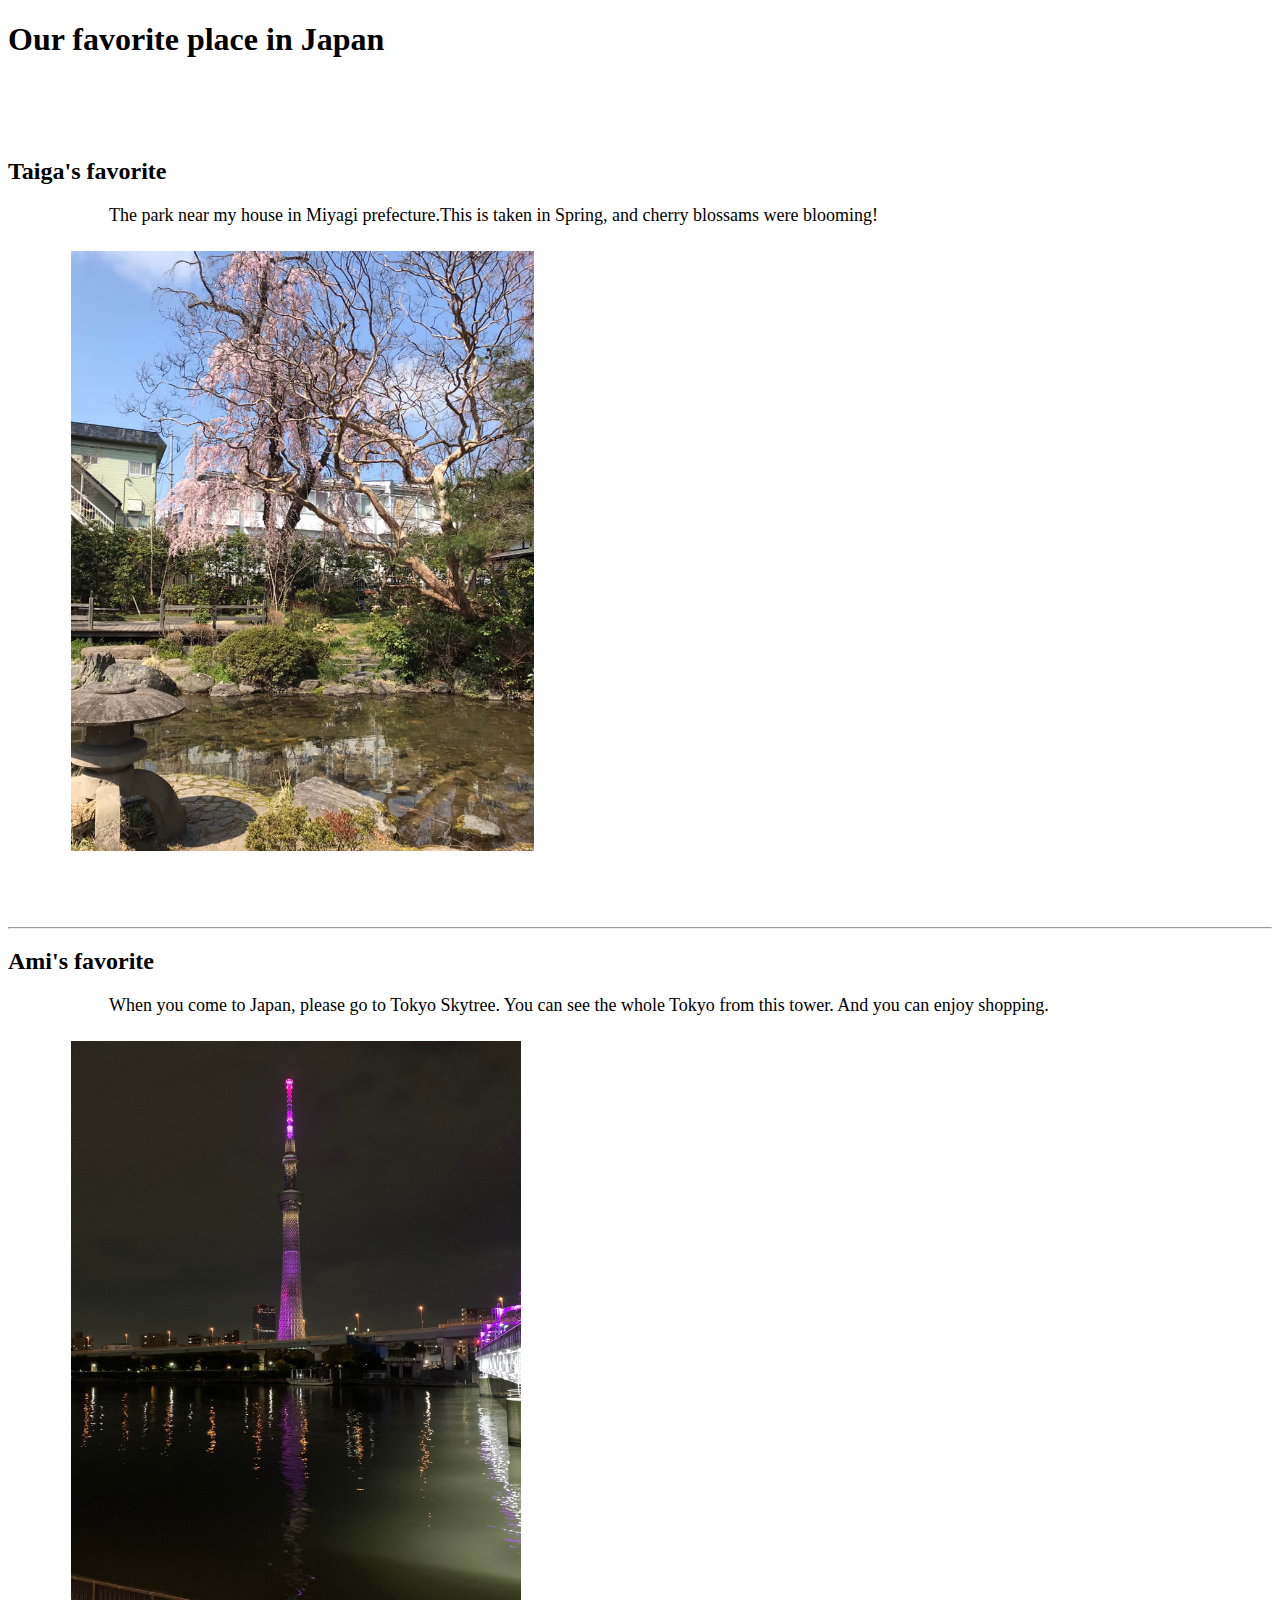
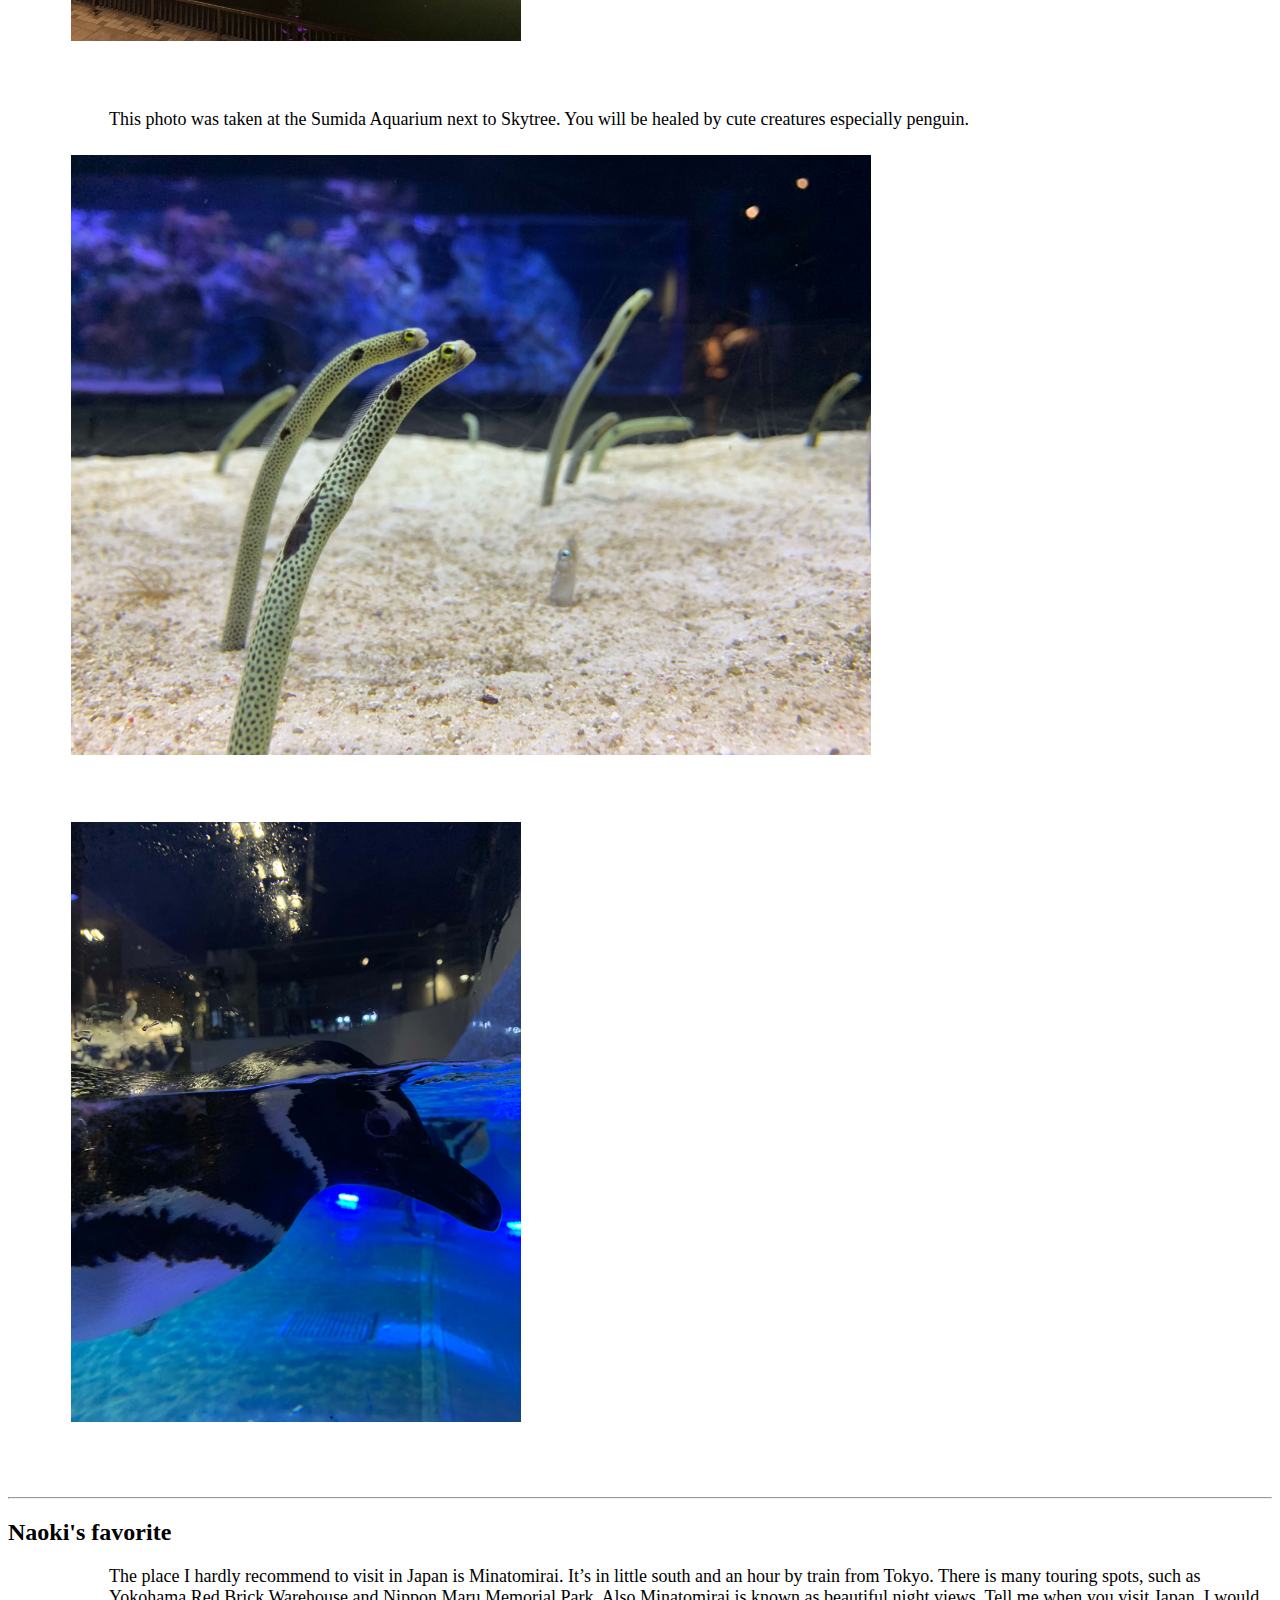
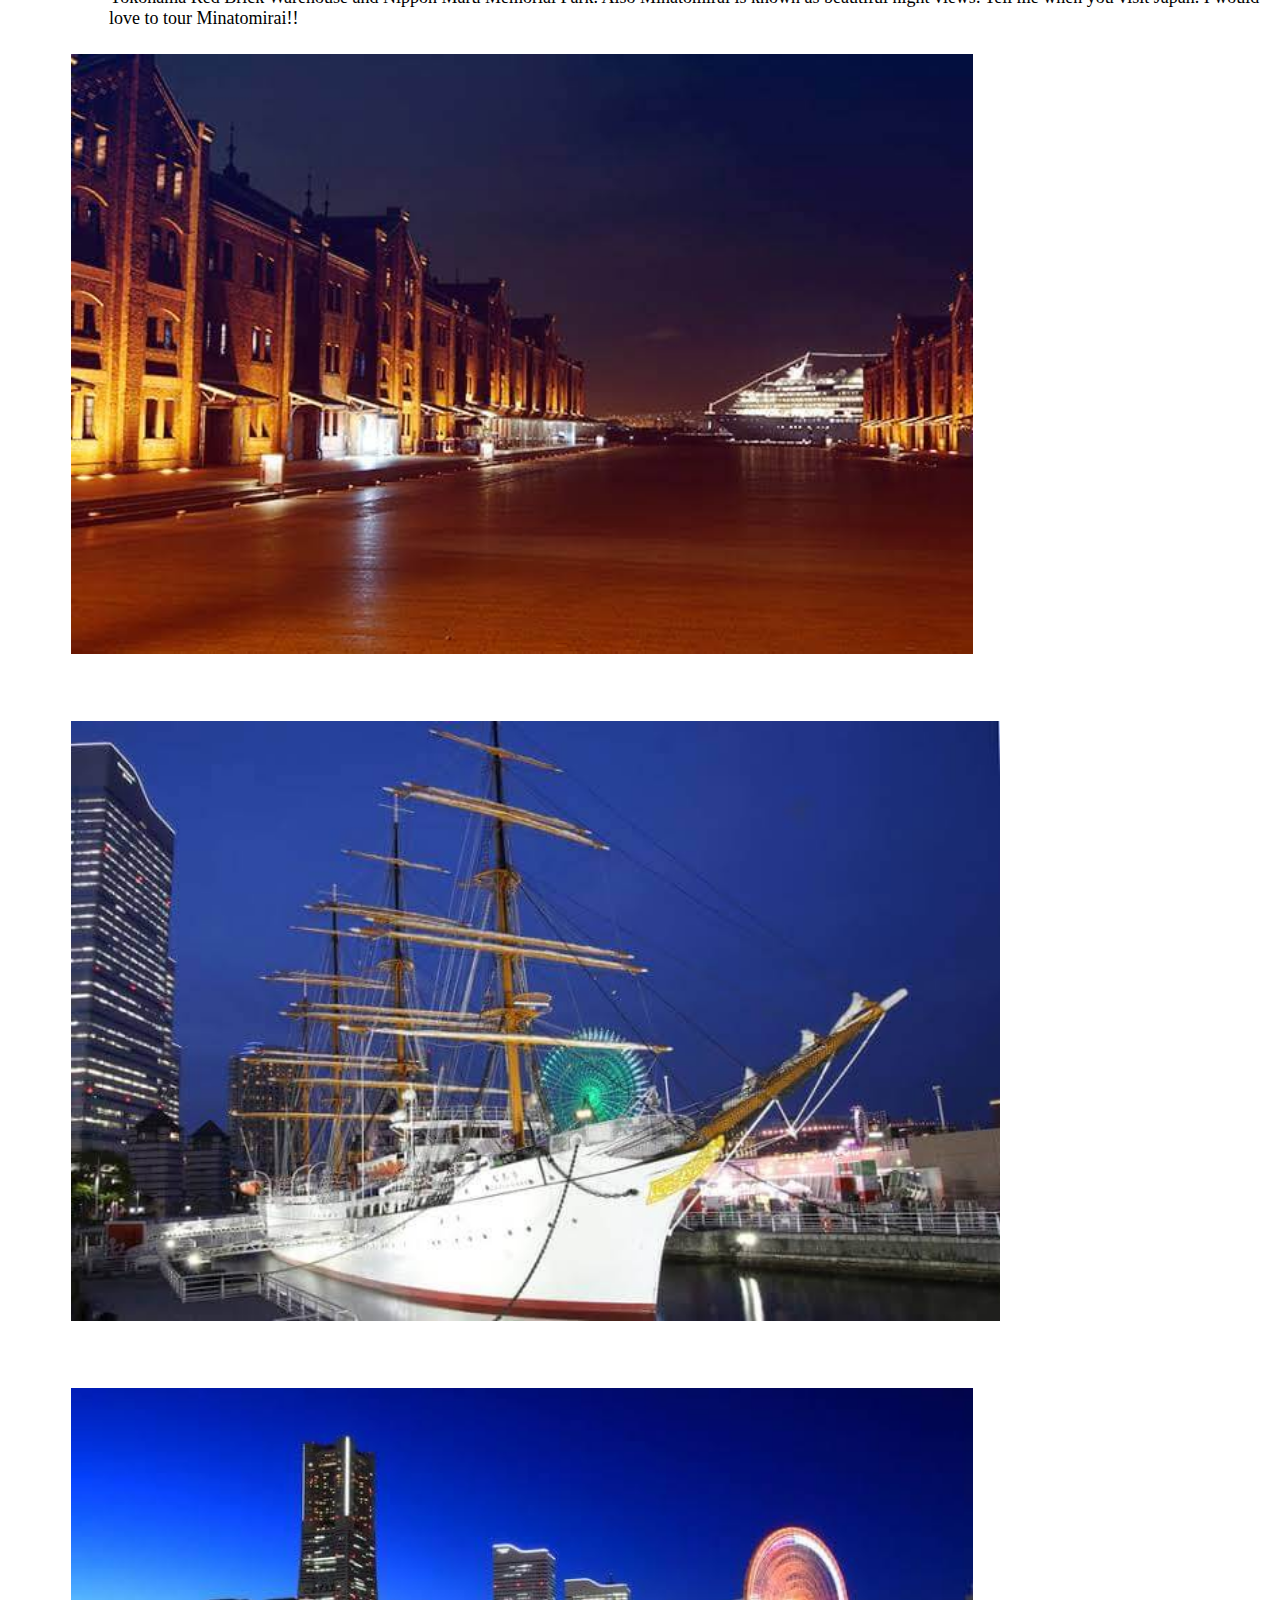
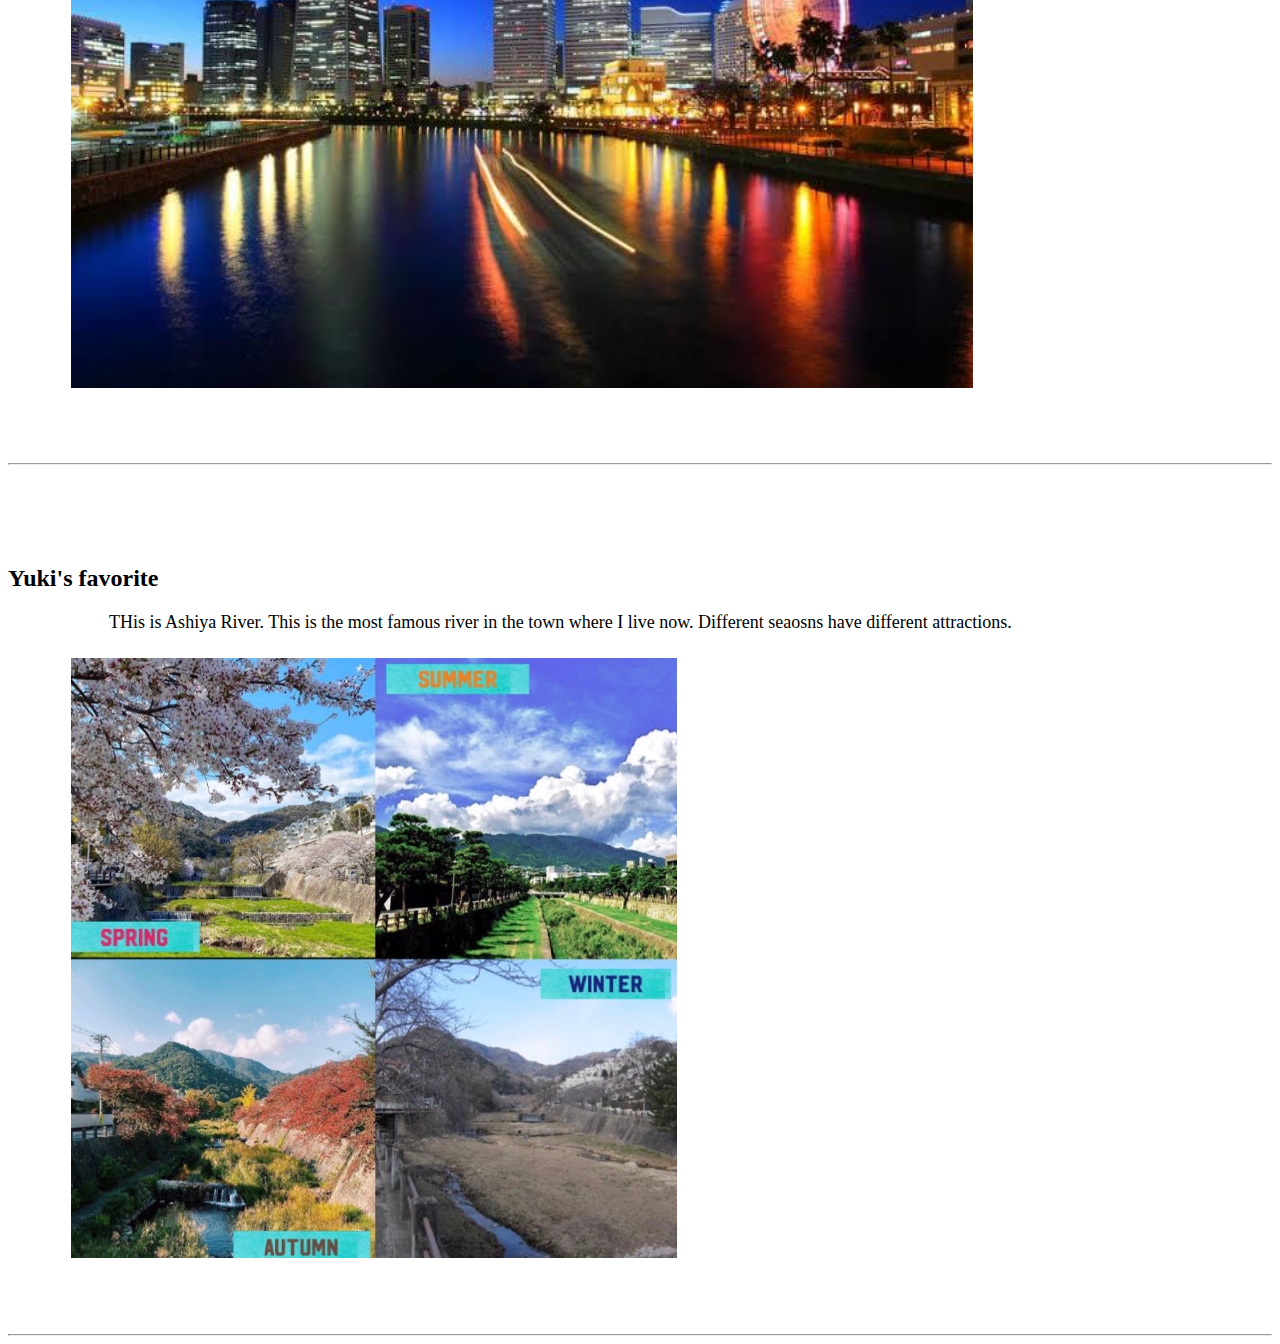
==== sendai.html @ 96ebb8ca "Update sendai.html" ====
<!DOCTYPE html>
<html lang="en">
<head>
  <meta charset="UTF-8">
  <meta name="viewport" content="width=device-width, initial-scale=1.0">
  <link rel="stylesheet" type="text/css" href="sendai.css">
  <title>Our favorite place</title>
</head>
<body>
  <h1 class="title">
    Our favorite place in Japan
  </h1>
   <div class="picture">
    <h2>Taiga's favorite</h2>
    <div class="explain">The park near my house in Miyagi prefecture.This is taken in Spring, and cherry blossams were blooming!</div>
    <img src="IMG-5126.jpg">
   </div><hr>
  <div class="picture">
    <h2>Ami's favorite</h2>
    <div class="explain">When you come to Japan, please go to Tokyo Skytree. You can see the whole Tokyo from
      this tower. And you can enjoy shopping.
    </div>
    <img src="IMG_5846.jpeg">
    
  </div>
  <div class="picture">
    <div class="explain">This photo was taken at the Sumida Aquarium next to Skytree. You will be healed by cute
      creatures especially penguin.
    </div>
    <img src="IMG_5799.jpeg">
    <img src="IMG_5828.jpeg">
  </div><hr>
   <div class="picture">
    <h2>Naoki's favorite</h2>
    <div class="explain">The place I hardly recommend to visit in Japan is Minatomirai. It’s in little south and an hour by train from Tokyo. There is many touring spots, such as Yokohama Red Brick Warehouse and Nippon Maru Memorial Park. Also Minatomirai is known as beautiful night views. Tell me when you visit Japan. I would love to tour Minatomirai!!
    </div>
    <img src="image3.jpeg">
    <img src="image4.jpeg">
    <img src="image5.jpeg">
  </div><hr>
  <div class="picture">
    <img src=>
    <div class="explain"></div>
  </div>
 
  <div class="picture">
    <h2>Yuki's favorite</h2>
    <div class="explain">THis is Ashiya River. This is the most famous river in the town where I live now. Different seaosns have different attractions.
    </div>
    <img src="IMG-5111.JPG">
  </div><hr>
</body>
</html>
---- sendai.css ----
@media screen and (min-width:960px){

  .title{
    margin-bottom:100px;
  }

.explain{
  margin-left:8%;
  margin-bottom:25px;
  font-size:18px;

}

.picture img{
  margin-left:5%;
  margin-bottom:5%;
  height:600px;
}
}

/* タブレット */
@media screen and (min-width:560px) and (max-width:959px){

  .title{
    margin-bottom:100px;
  }
  .explain{
    margin-left:8%;
    margin-bottom:20px;
    font-size:16px;
  }
  
  .picture img{
    margin-left:5%;
    margin-bottom:5%;
    height:600px;
  }
}

/* スマホ */
@media screen and (max-width:559px){
  
  .title{
    margin-bottom:100px;
  }

  .explain{
    margin-left:8%;
    margin-bottom:20px;
    font-size:14px;
  }
  
  .picture img{
    width:80%;
    margin-left:5%;
    margin-bottom:5%;
  }
}
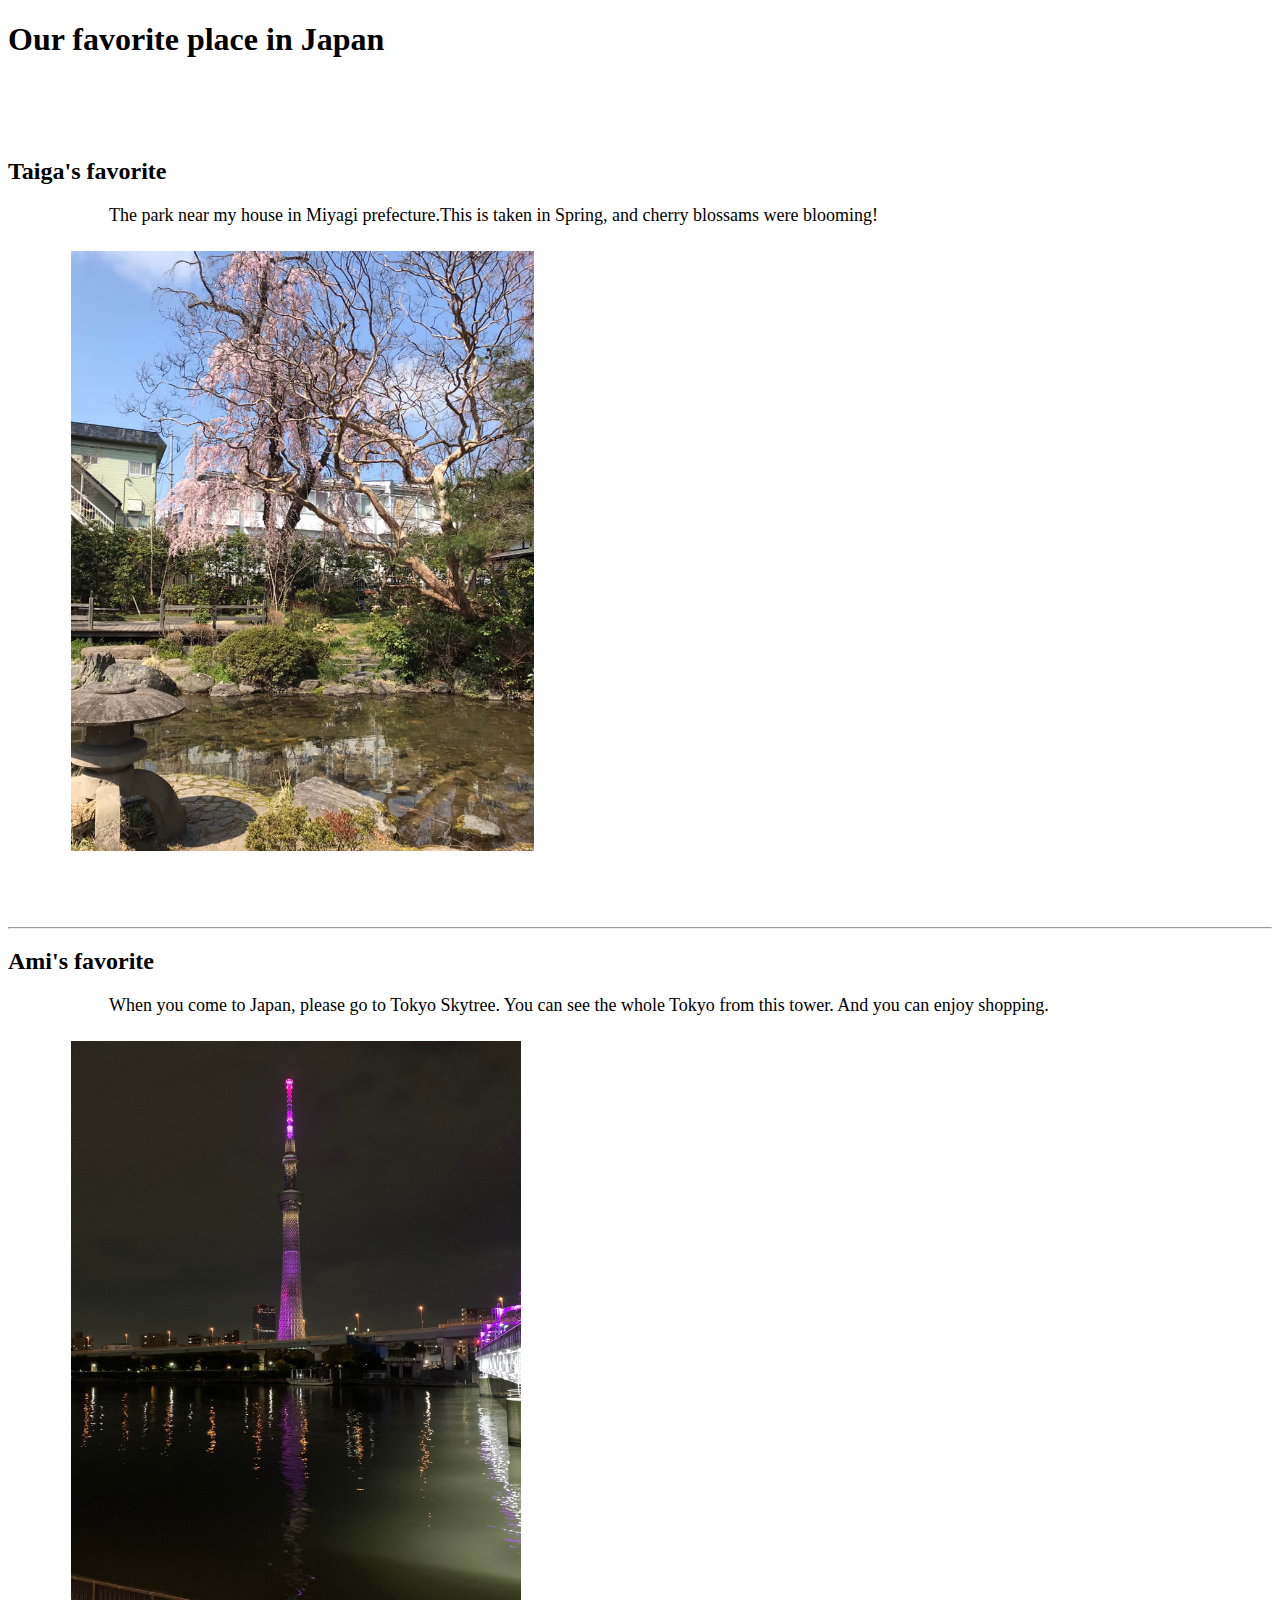
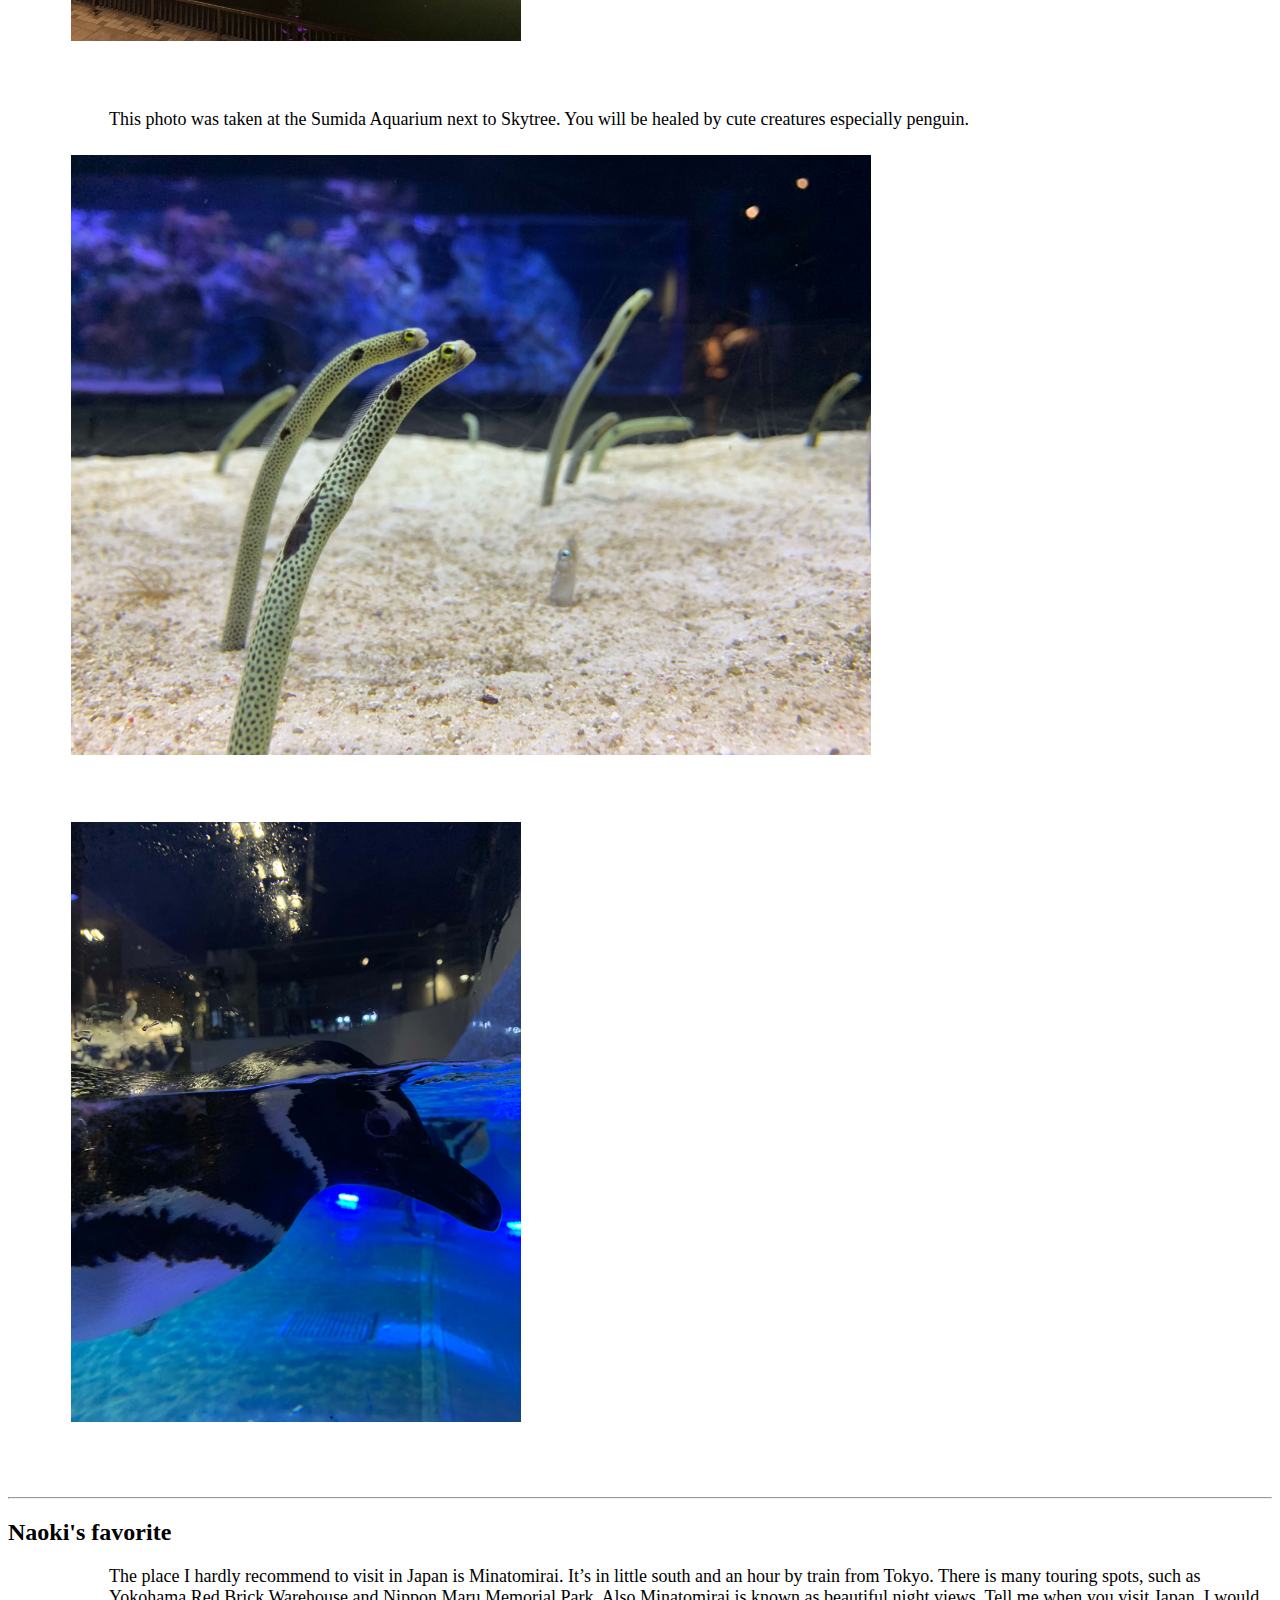
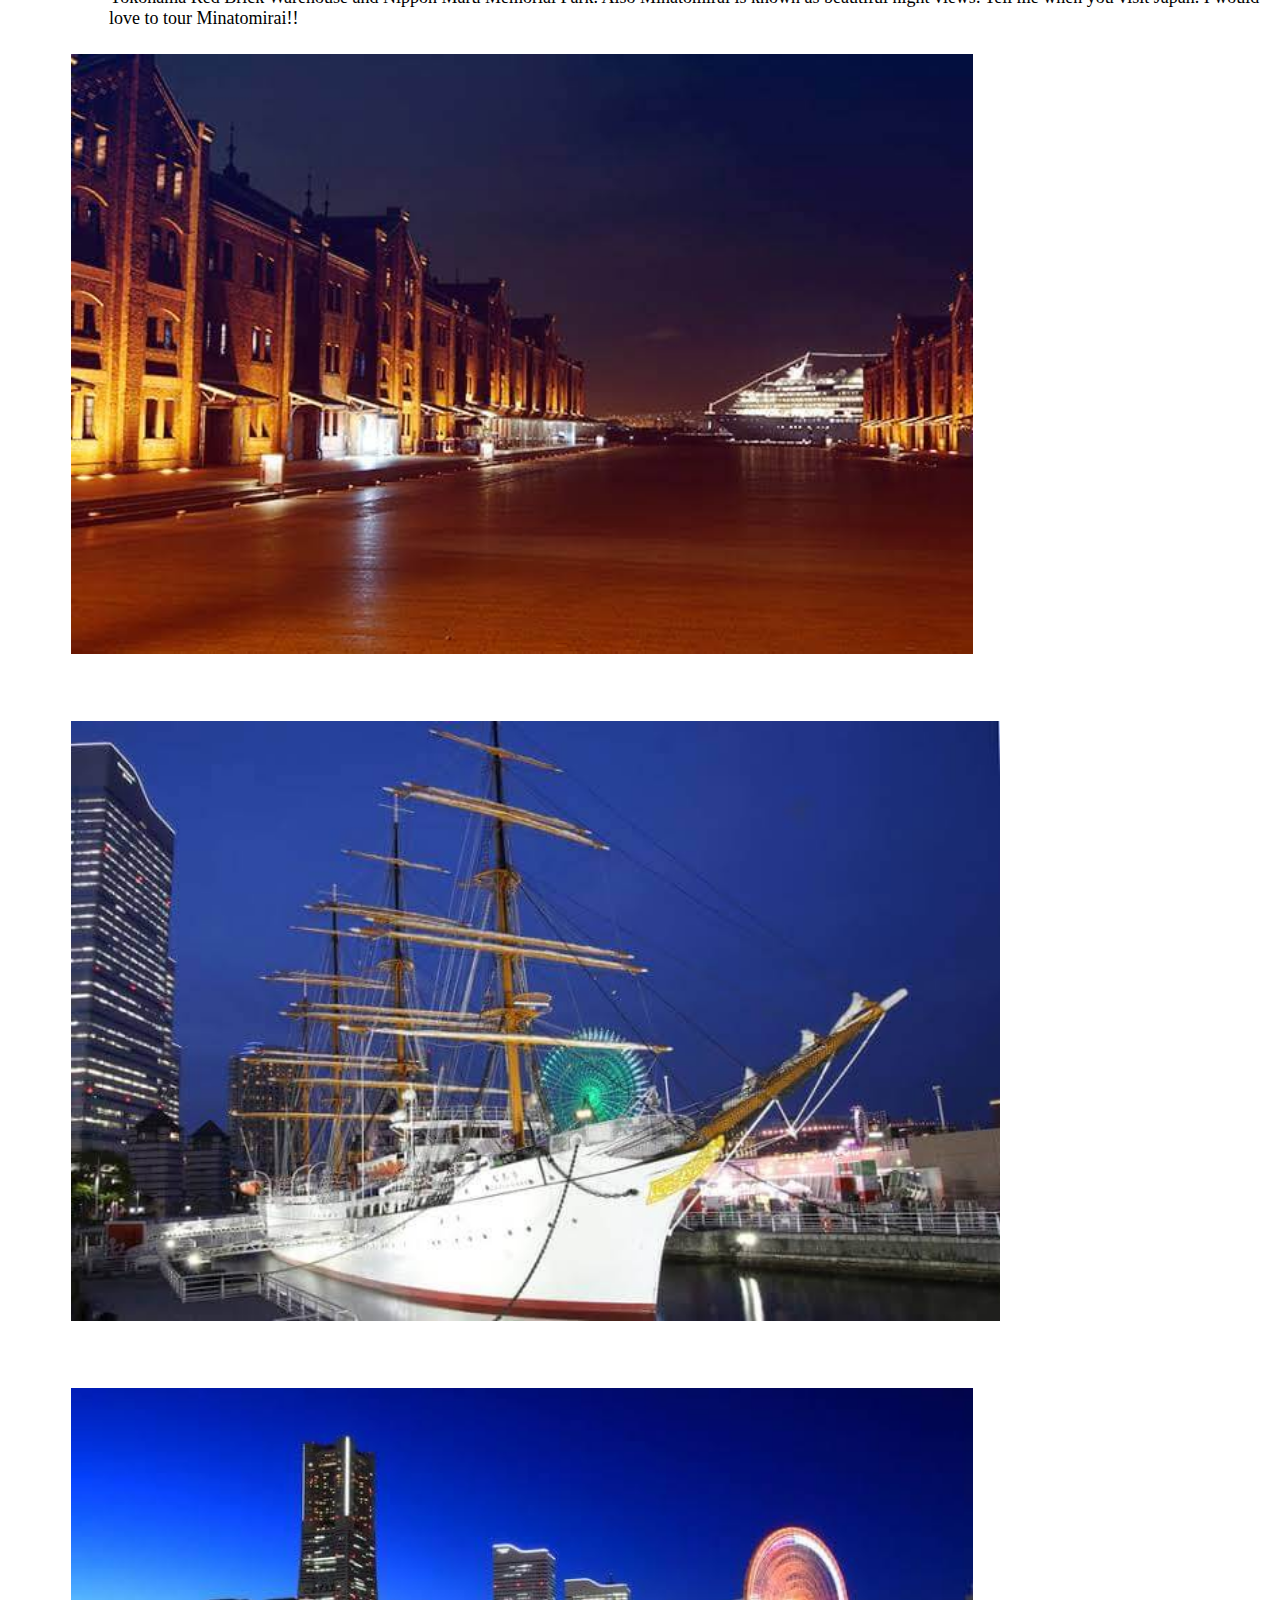
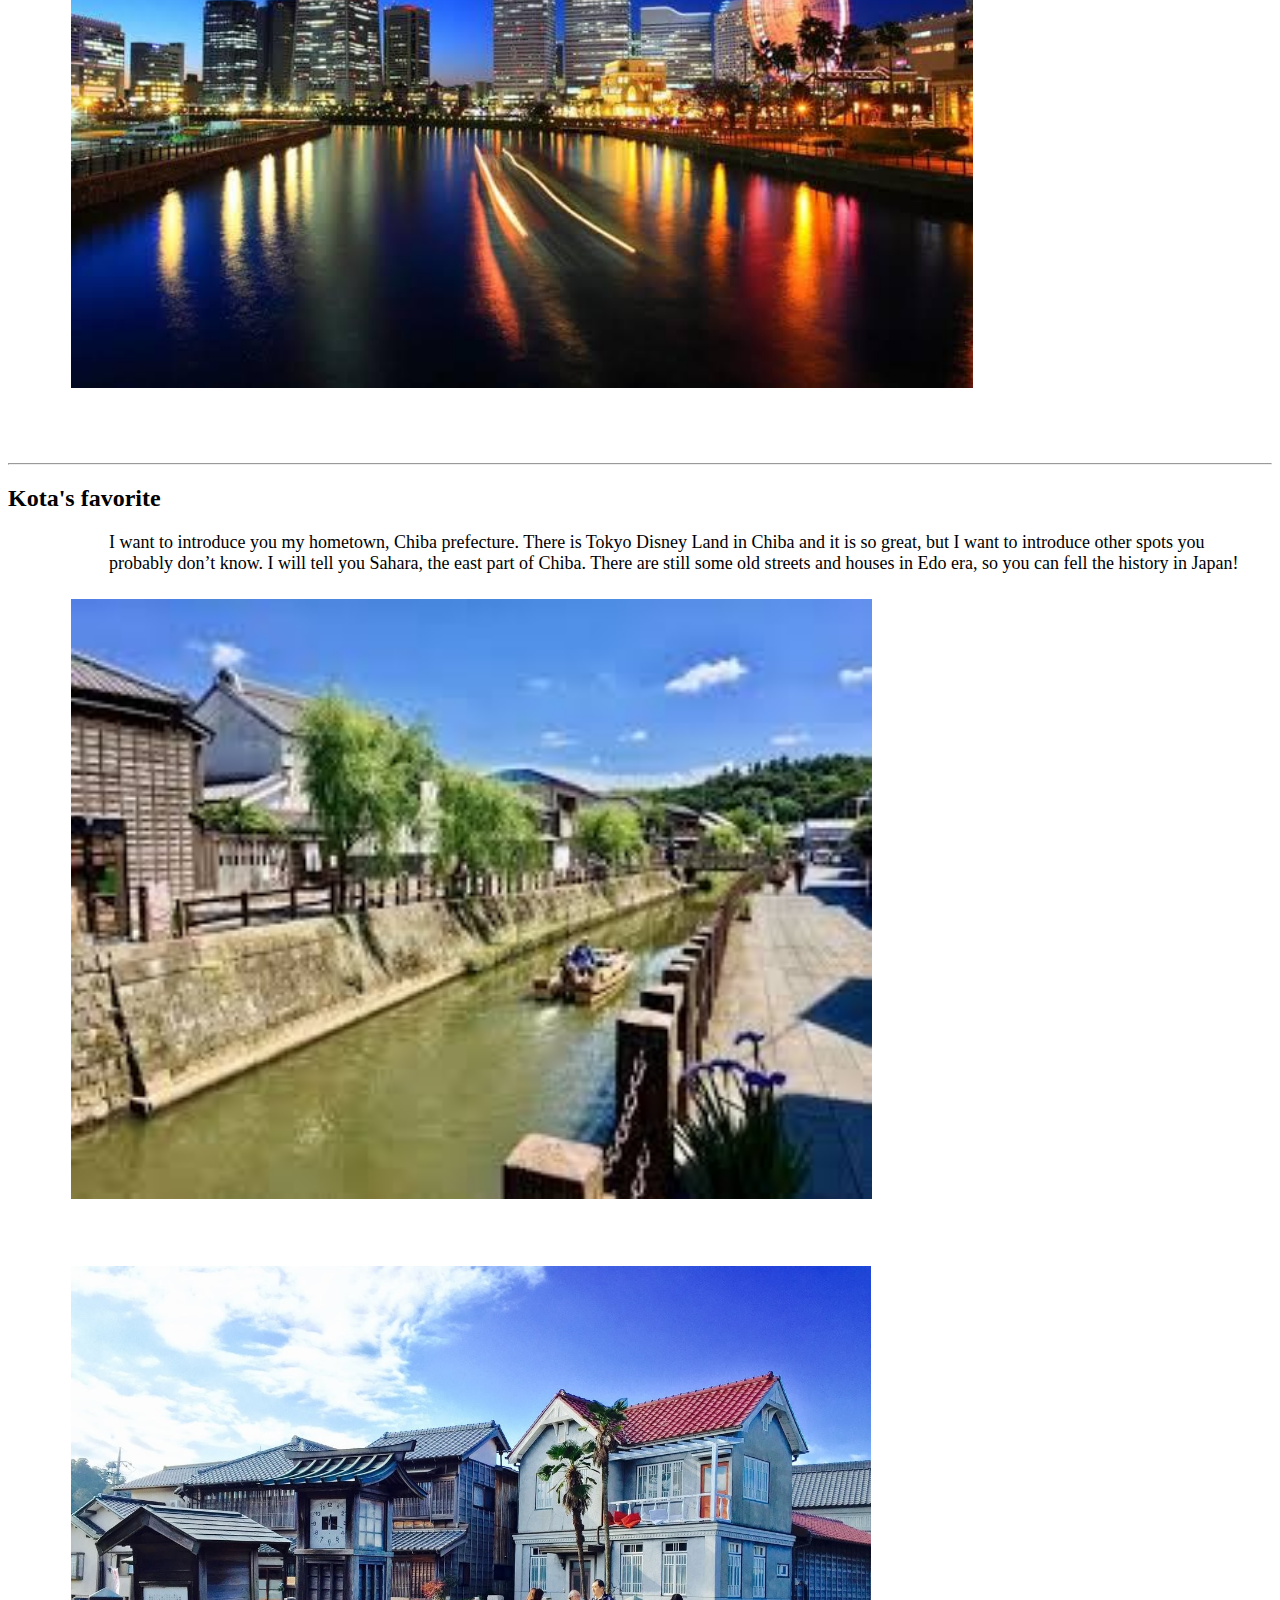
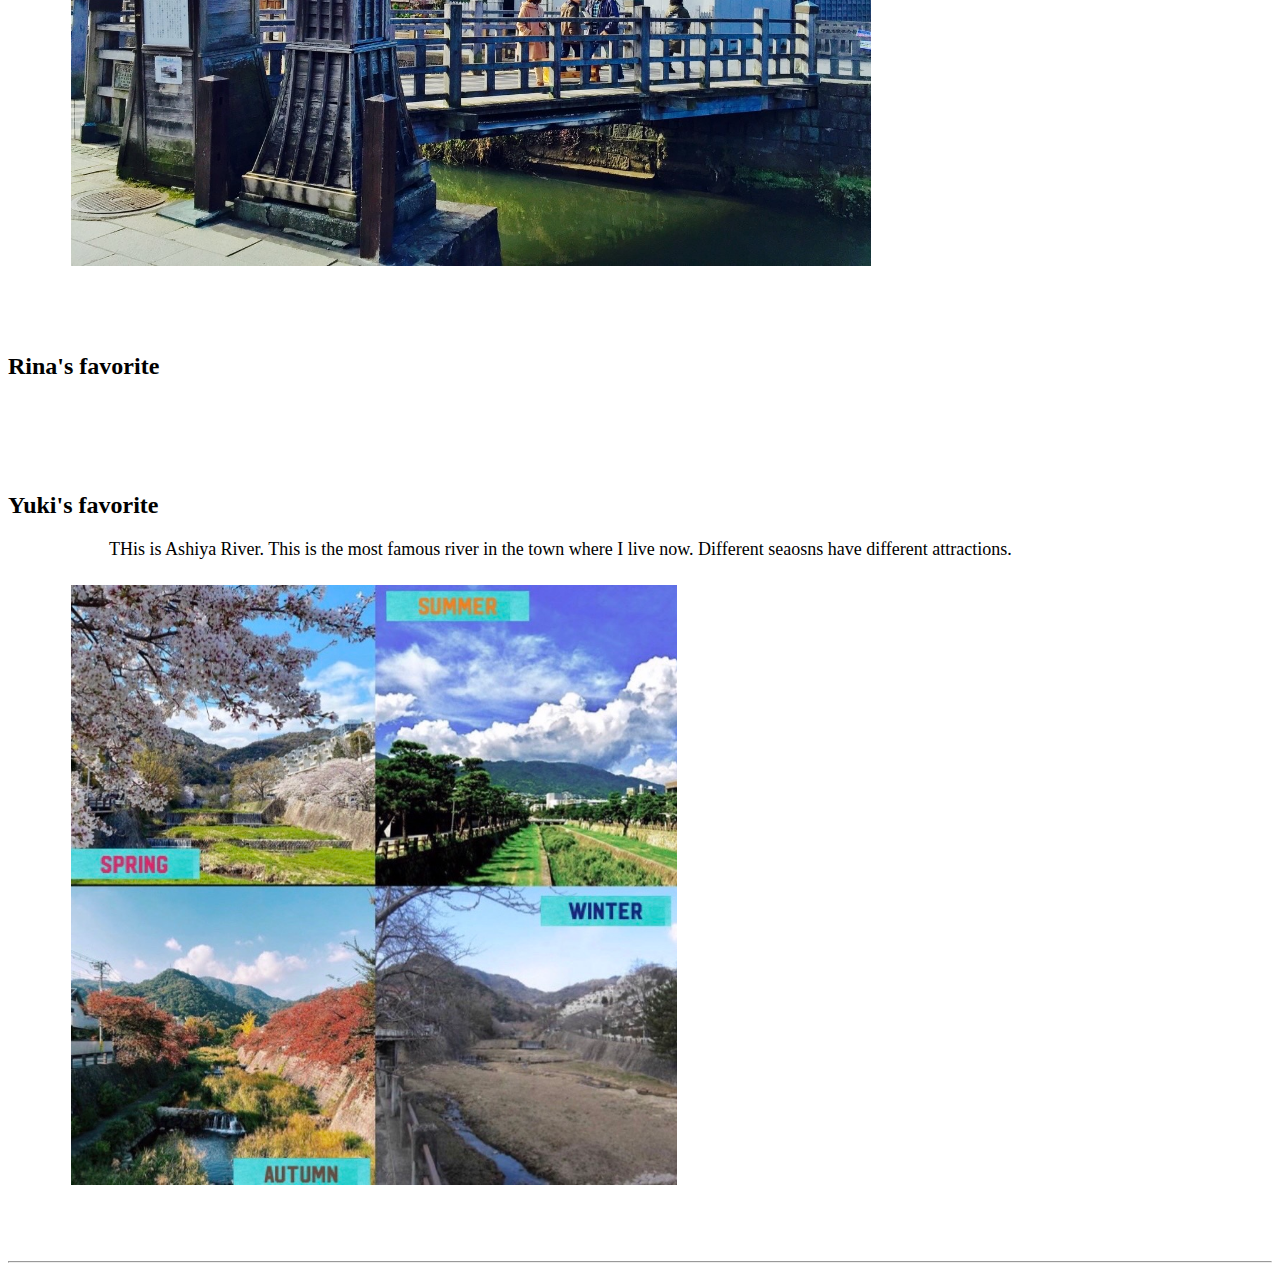
==== commit 172446f7: "Update sendai.html" ====
--- a/sendai.html
+++ b/sendai.html
@@ -10,11 +10,12 @@
   <h1 class="title">
     Our favorite place in Japan
   </h1>
-   <div class="picture">
+  <div class="picture">
     <h2>Taiga's favorite</h2>
     <div class="explain">The park near my house in Miyagi prefecture.This is taken in Spring, and cherry blossams were blooming!</div>
     <img src="IMG-5126.jpg">
-   </div><hr>
+ 
+  </div><hr>
   <div class="picture">
     <h2>Ami's favorite</h2>
     <div class="explain">When you come to Japan, please go to Tokyo Skytree. You can see the whole Tokyo from
@@ -39,10 +40,23 @@
     <img src="image5.jpeg">
   </div><hr>
   <div class="picture">
-    <img src=>
-    <div class="explain"></div>
+    <h2>Kota's favorite</h2>
+    <div class="explain">I want to introduce you my hometown, Chiba prefecture. There is Tokyo Disney
+      Land in Chiba and it is so great, but I want to introduce other spots you probably
+      don’t know. I will tell you Sahara, the east part of Chiba. There are still some old
+      streets and houses in Edo era, so you can fell the history in Japan!
+    </div>
+    <img src="IMG-5127.JPG">
+    <img src="IMG-5128.JPG">
   </div>
- 
+  <div class="picture">
+    <h2>Rina's favorite</h2>
+    <div class="explain">
+
+    </div>
+    <img src="">
+    
+  </div>
   <div class="picture">
     <h2>Yuki's favorite</h2>
     <div class="explain">THis is Ashiya River. This is the most famous river in the town where I live now. Different seaosns have different attractions.
--- a/sendai.css
+++ b/sendai.css
@@ -27,7 +27,7 @@
   .explain{
     margin-left:8%;
     margin-bottom:20px;
-    font-size:16px;
+    font-size:17px;
   }
   
   .picture img{
@@ -47,7 +47,7 @@
   .explain{
     margin-left:8%;
     margin-bottom:20px;
-    font-size:14px;
+    font-size:16px;
   }
   
   .picture img{
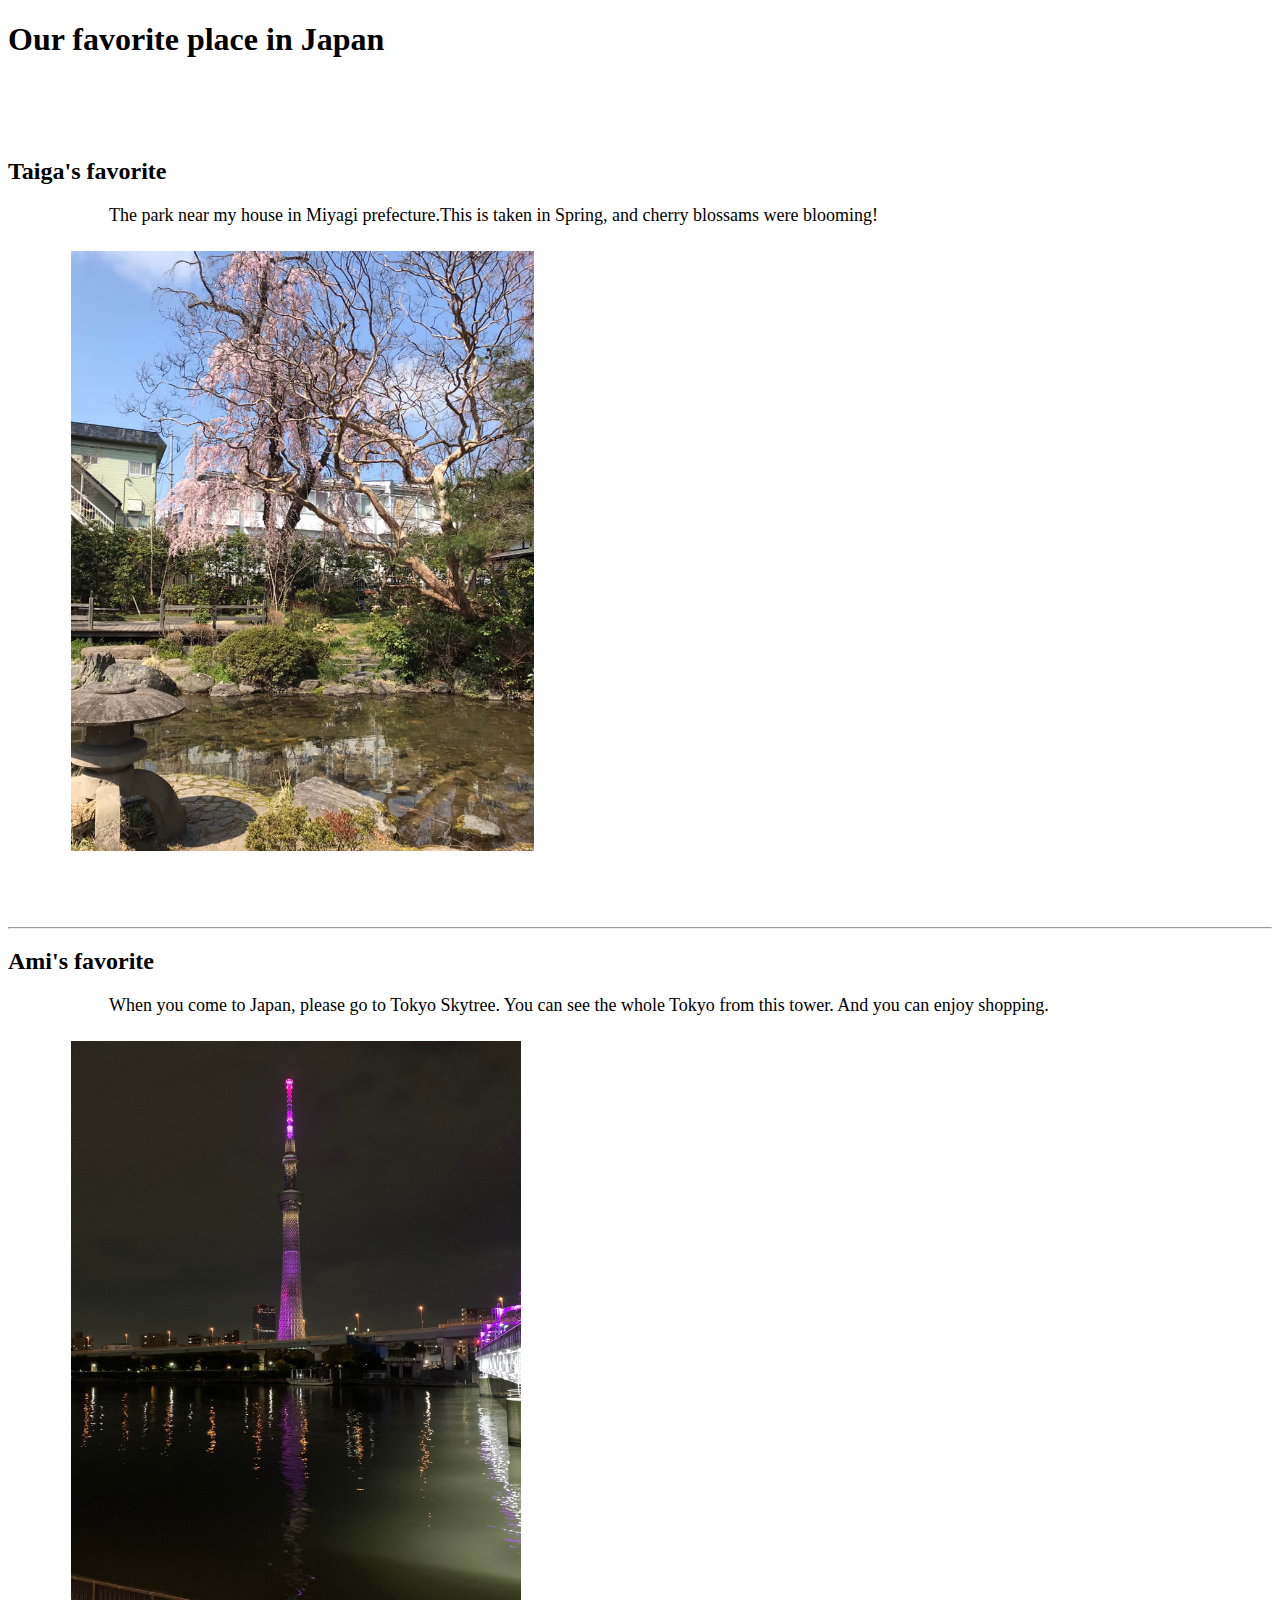
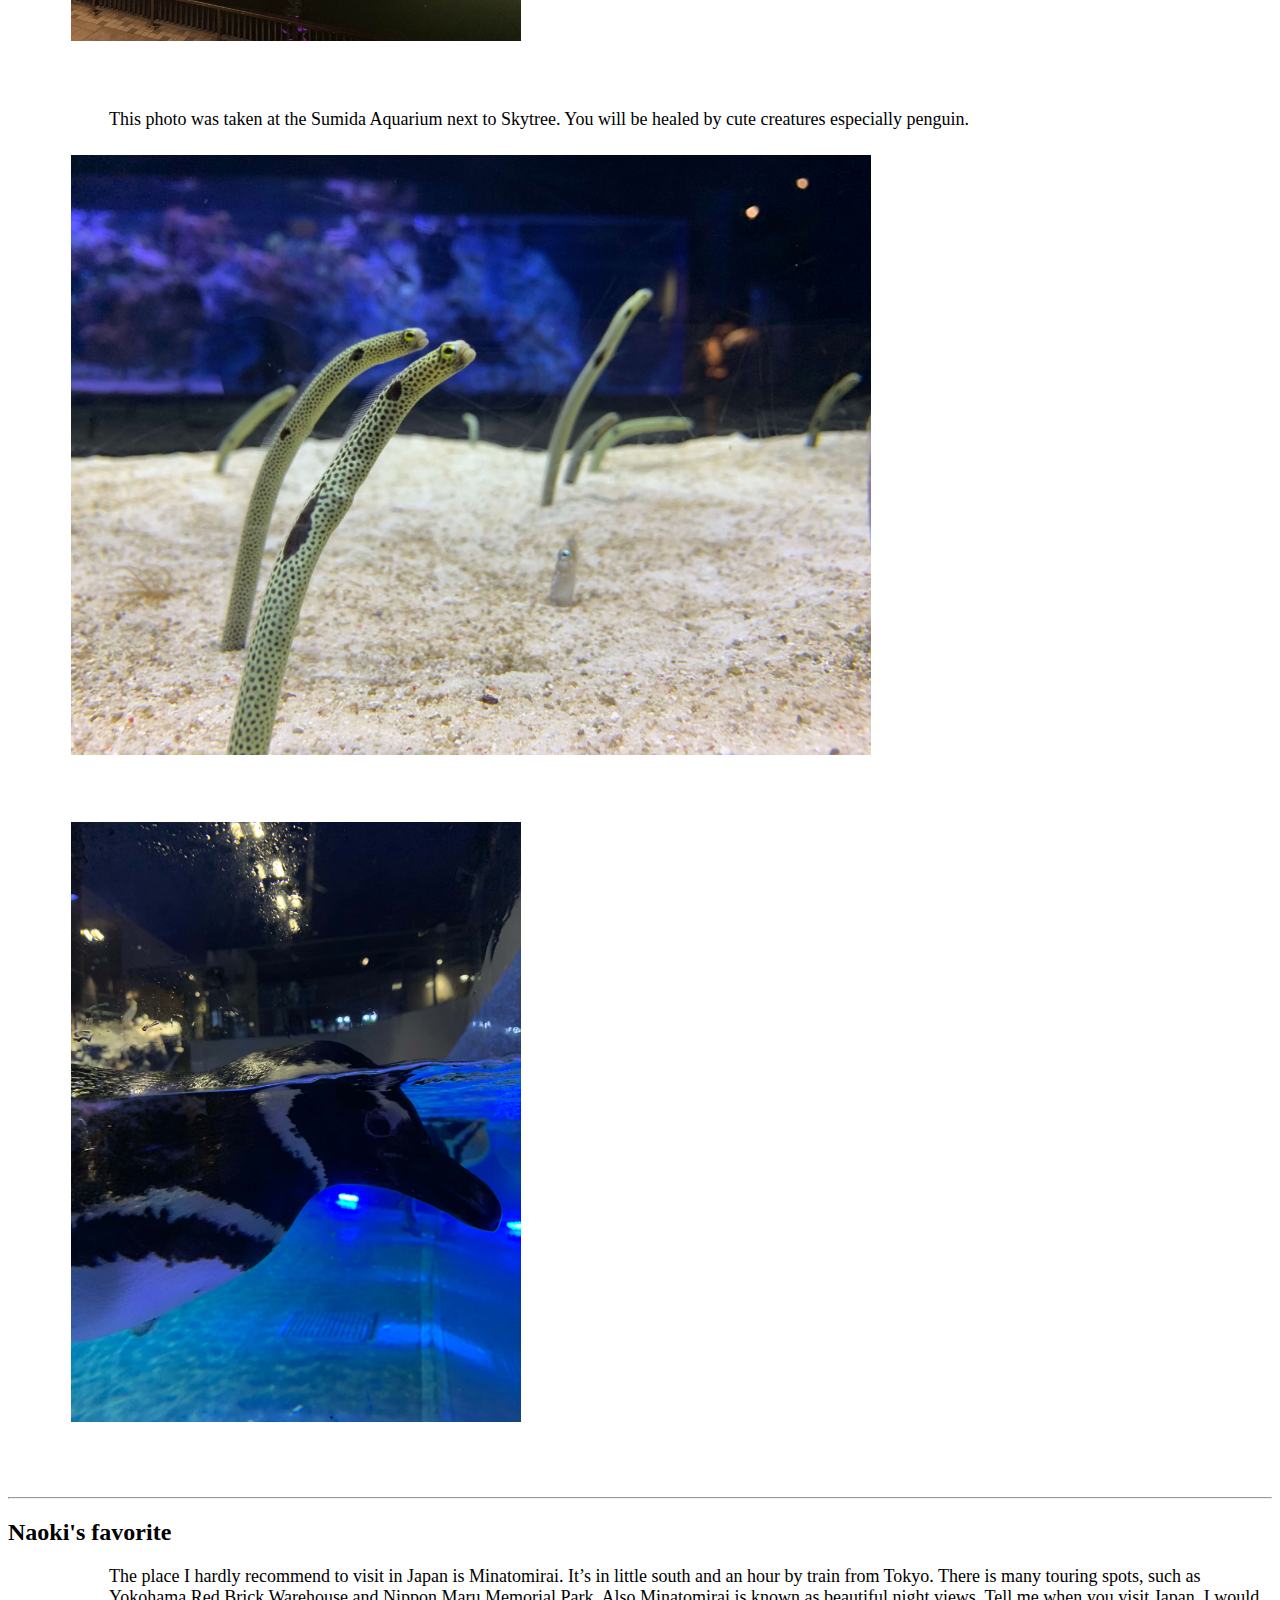
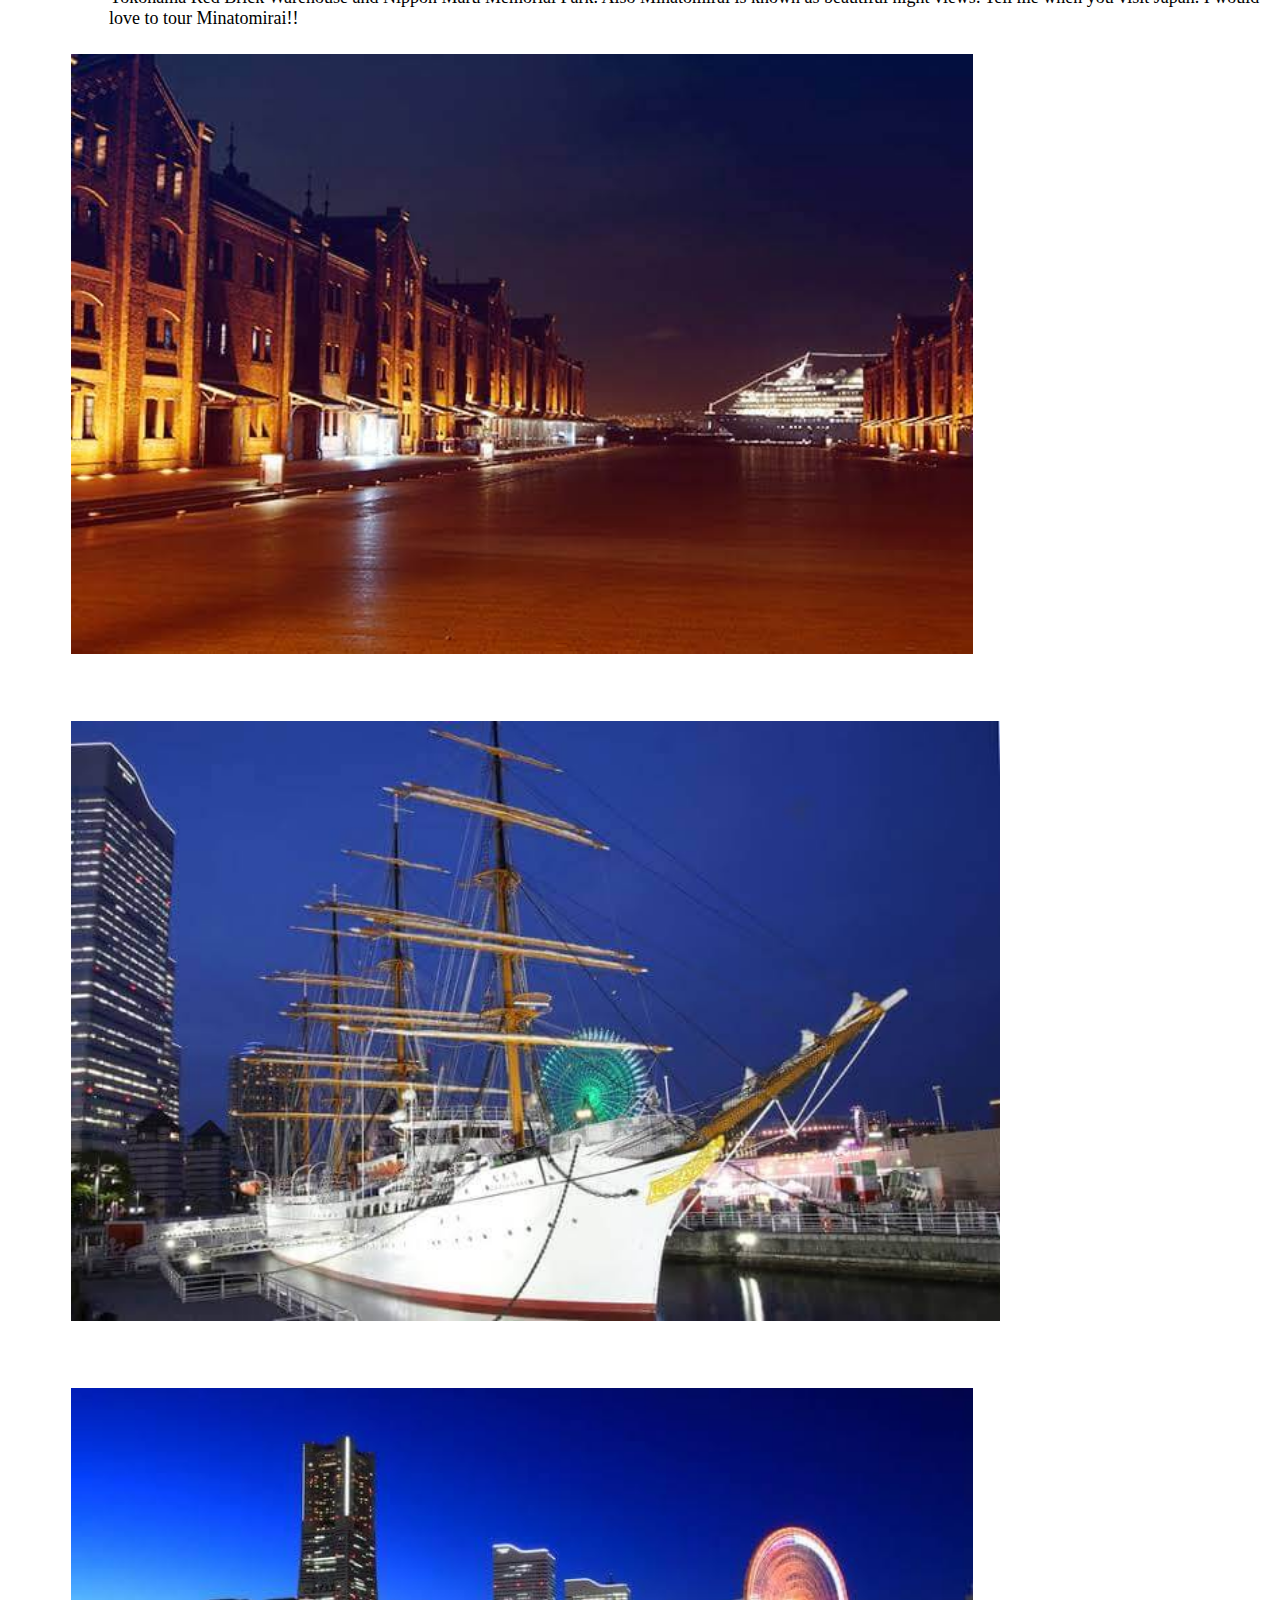
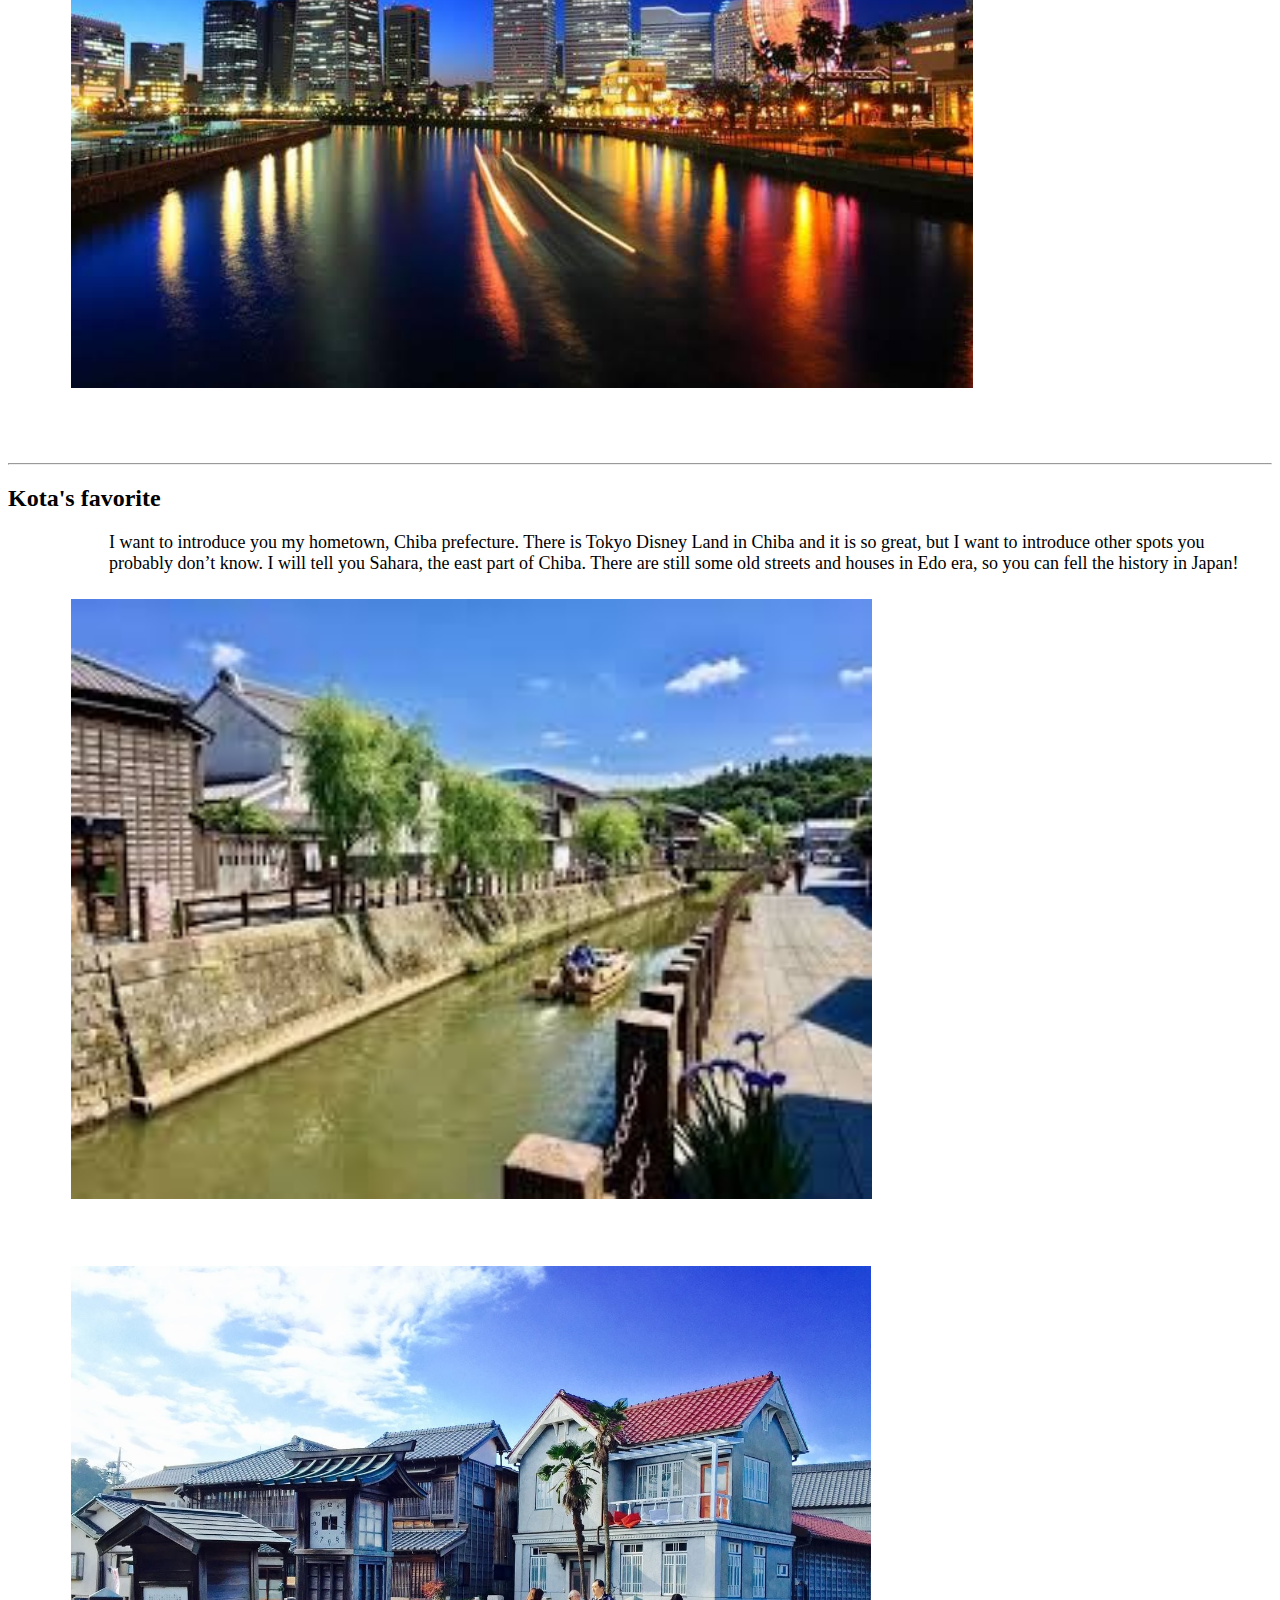
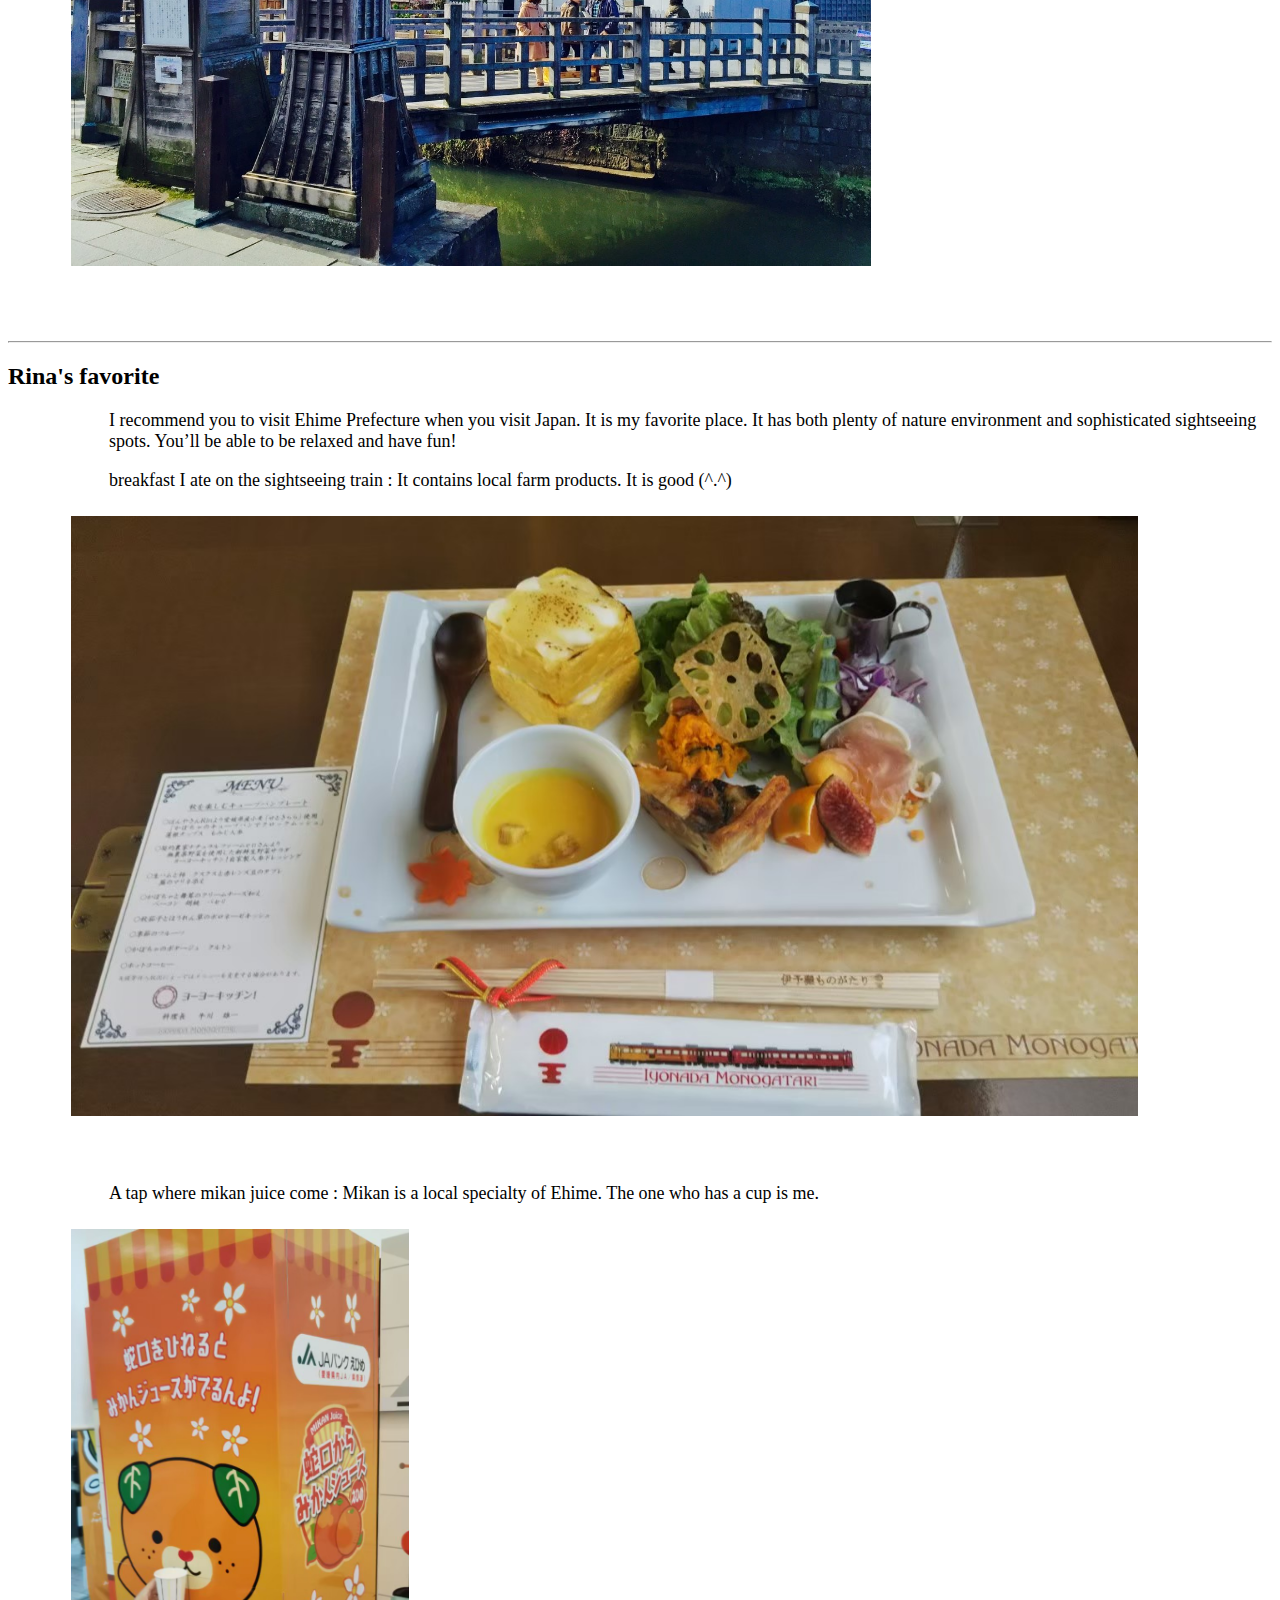
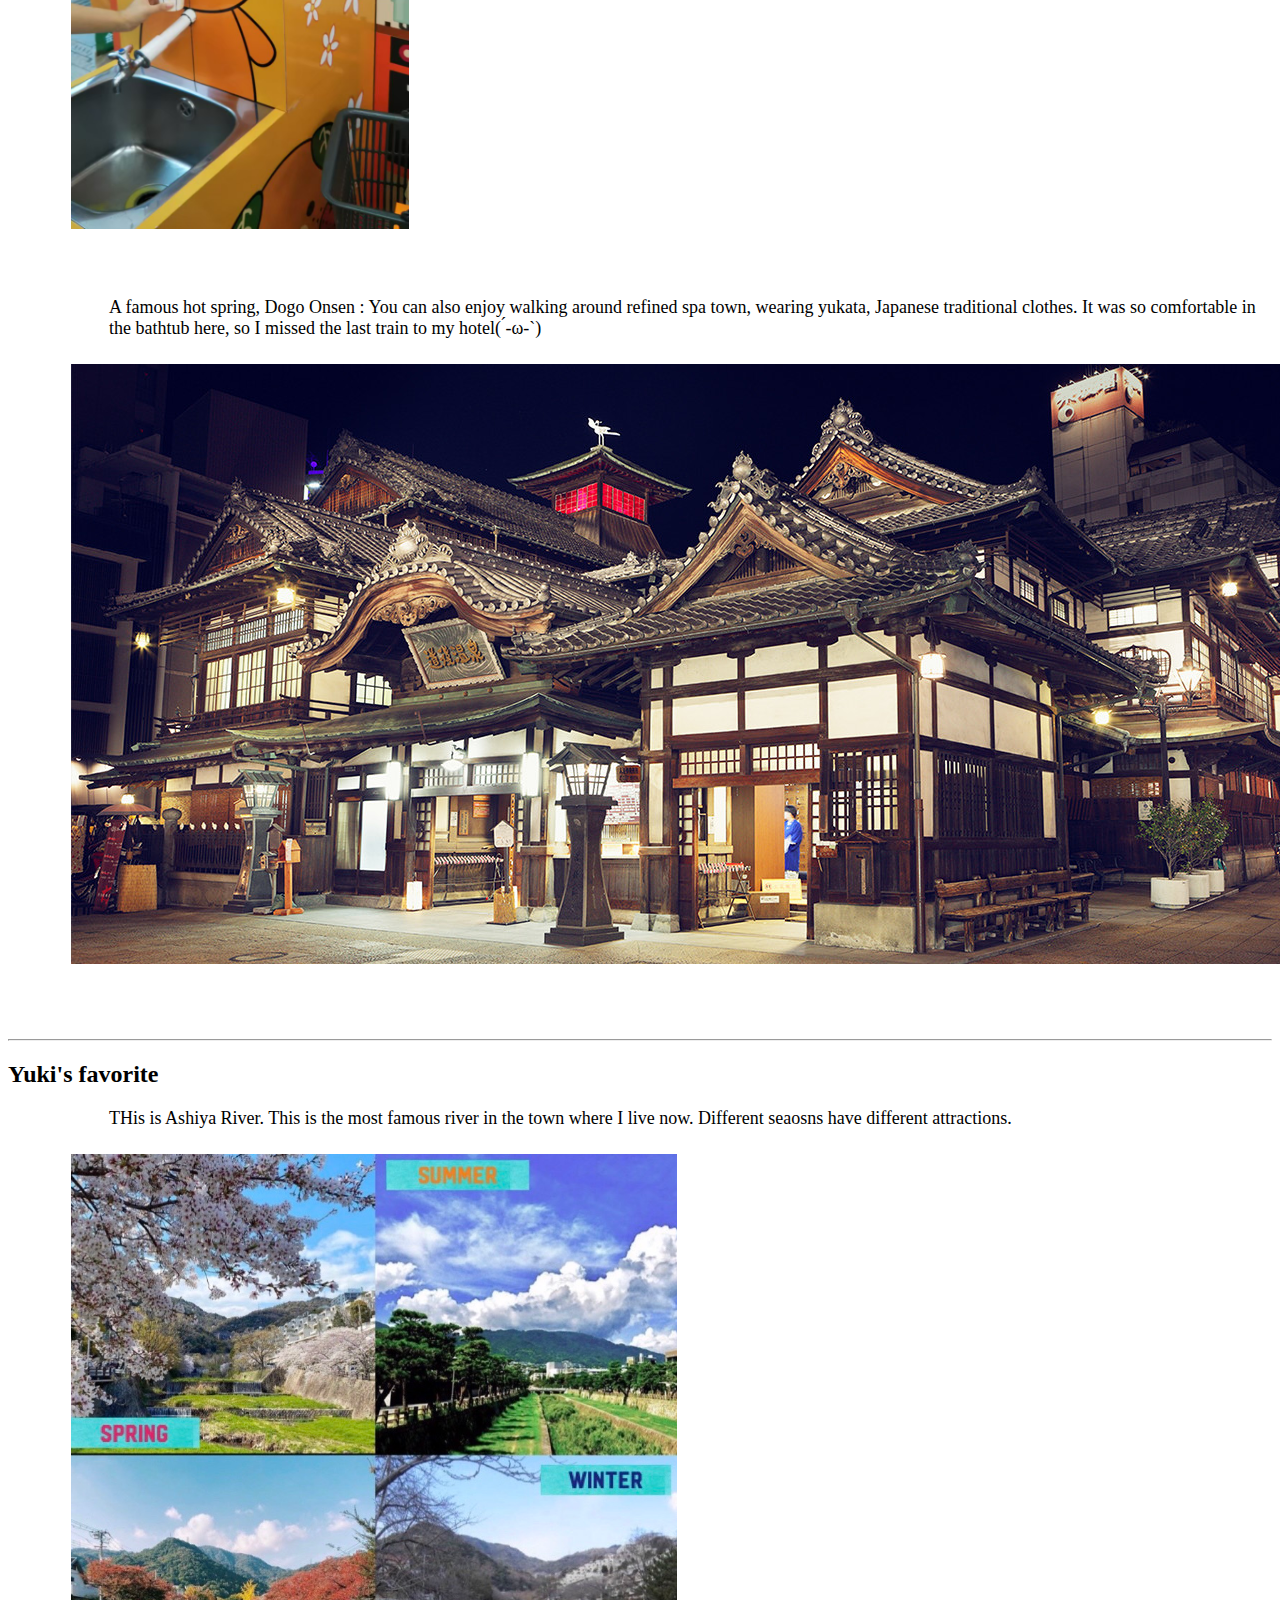
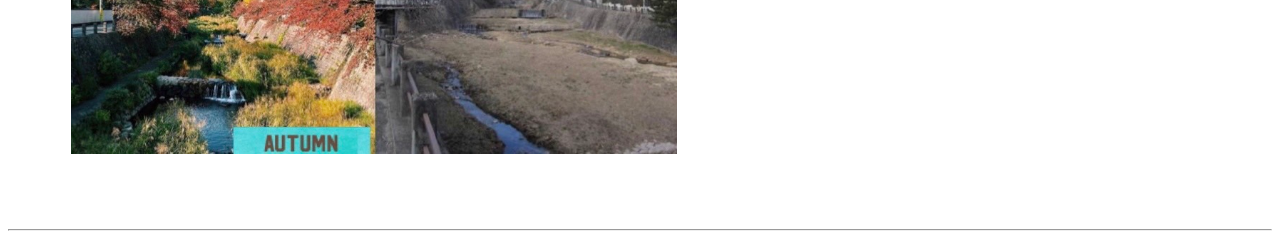
==== commit c3ed36ff: "Update sendai.html" ====
--- a/sendai.html
+++ b/sendai.html
@@ -48,15 +48,29 @@
     </div>
     <img src="IMG-5127.JPG">
     <img src="IMG-5128.JPG">
-  </div>
+  </div><hr>
   <div class="picture">
     <h2>Rina's favorite</h2>
     <div class="explain">
+      I recommend you to visit Ehime Prefecture when you visit Japan. It is my favorite place. It has
+      both plenty of nature environment and sophisticated sightseeing spots.
+      You’ll be able to be relaxed and have fun!
+      <p>breakfast I ate on the sightseeing train
+        : It contains local farm products. It is good (^.^)</p>
+    </div>
+    <img src="line_460928877894.jpg">
+    <div class="explain">A tap where mikan juice come 
+      : Mikan is a local specialty of Ehime.
+      The one who has a cup is me.</div>
+    <img src="line_451336836283.jpg">
+    <div class="explain">A famous hot spring, Dogo Onsen
+      : You can also enjoy walking around refined spa town, wearing yukata,
+      Japanese traditional clothes.
+      It was so comfortable in the bathtub here, so I missed the last train to my
+      hotel( ́-ω-`)</div>
+      <img src="slide_01.jpg">
 
-    </div>
-    <img src="">
-    
-  </div>
+  </div><hr>
   <div class="picture">
     <h2>Yuki's favorite</h2>
     <div class="explain">THis is Ashiya River. This is the most famous river in the town where I live now. Different seaosns have different attractions.
--- a/sendai.css
+++ b/sendai.css
@@ -31,10 +31,10 @@
   }
   
   .picture img{
+    width:80%;
     margin-left:5%;
     margin-bottom:5%;
-    height:600px;
-  }
+}
 }
 
 /* スマホ */
@@ -56,4 +56,3 @@
     margin-bottom:5%;
   }
 }
-
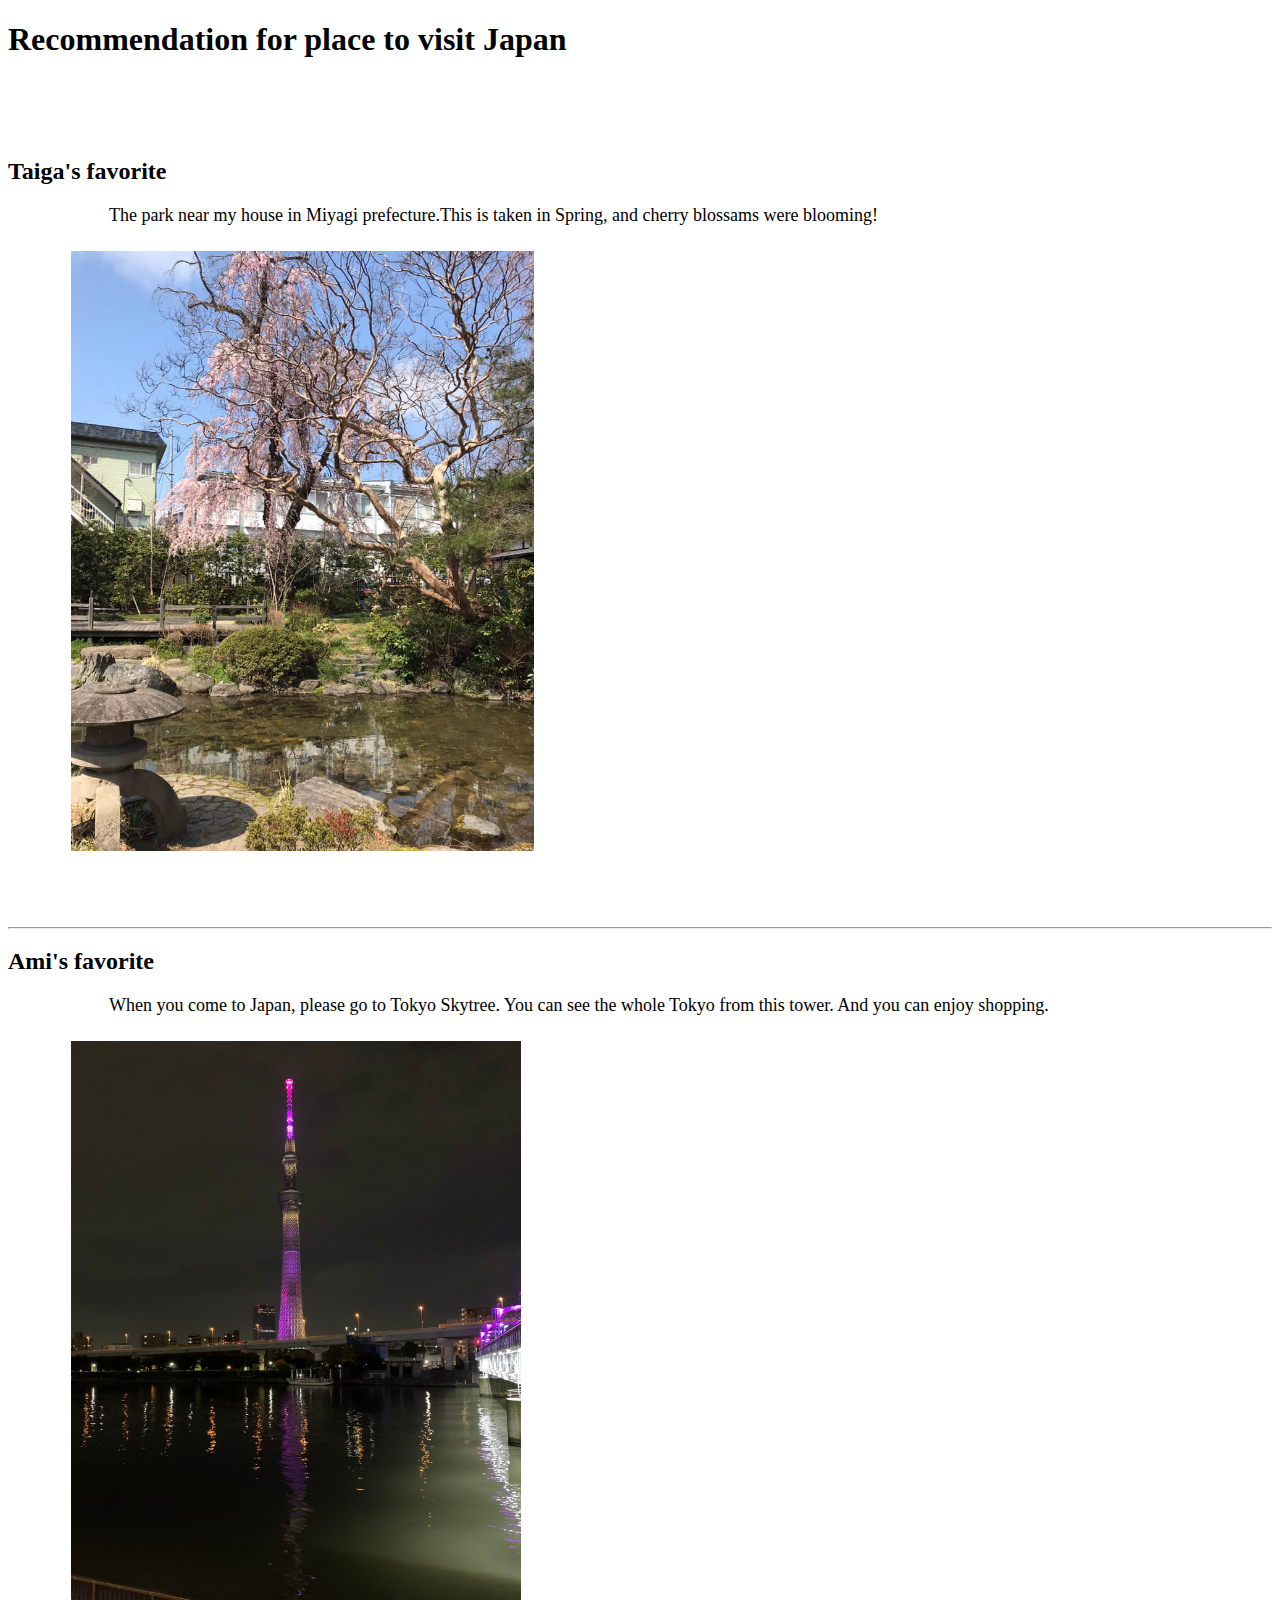
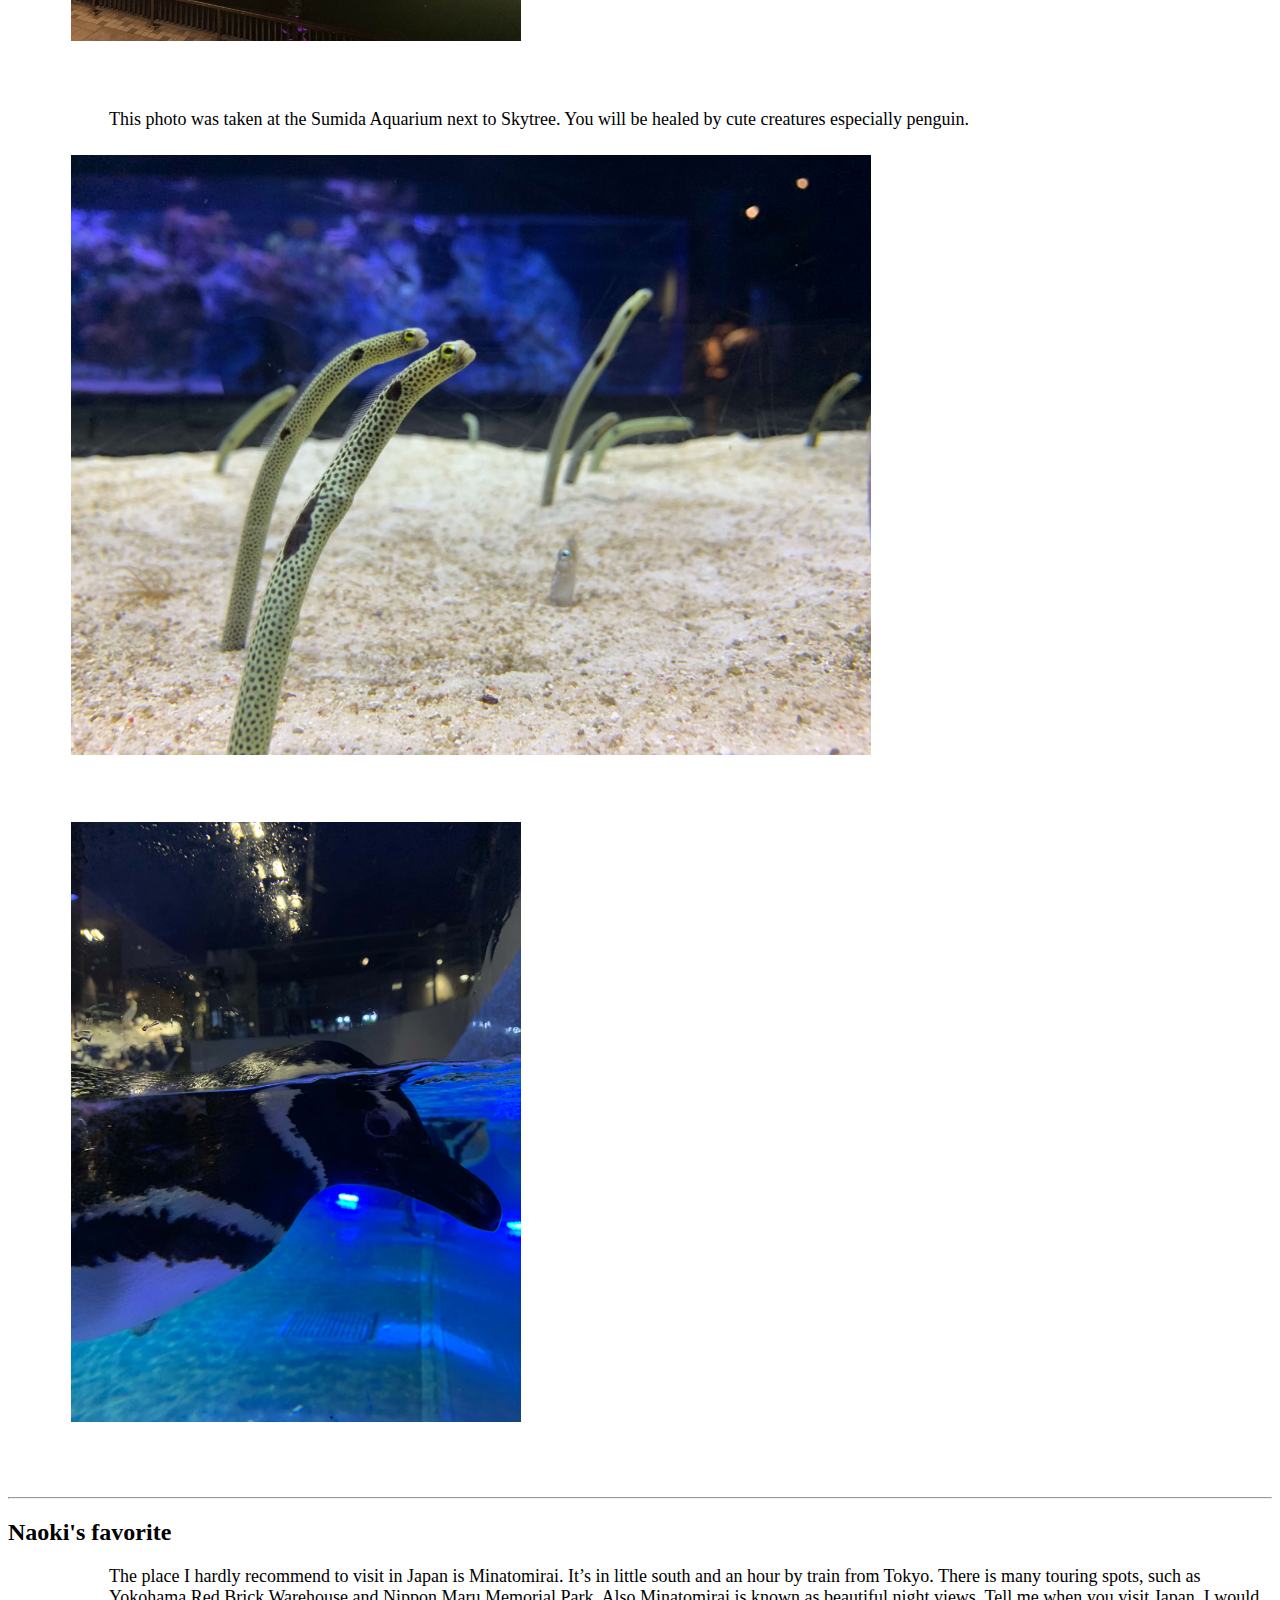
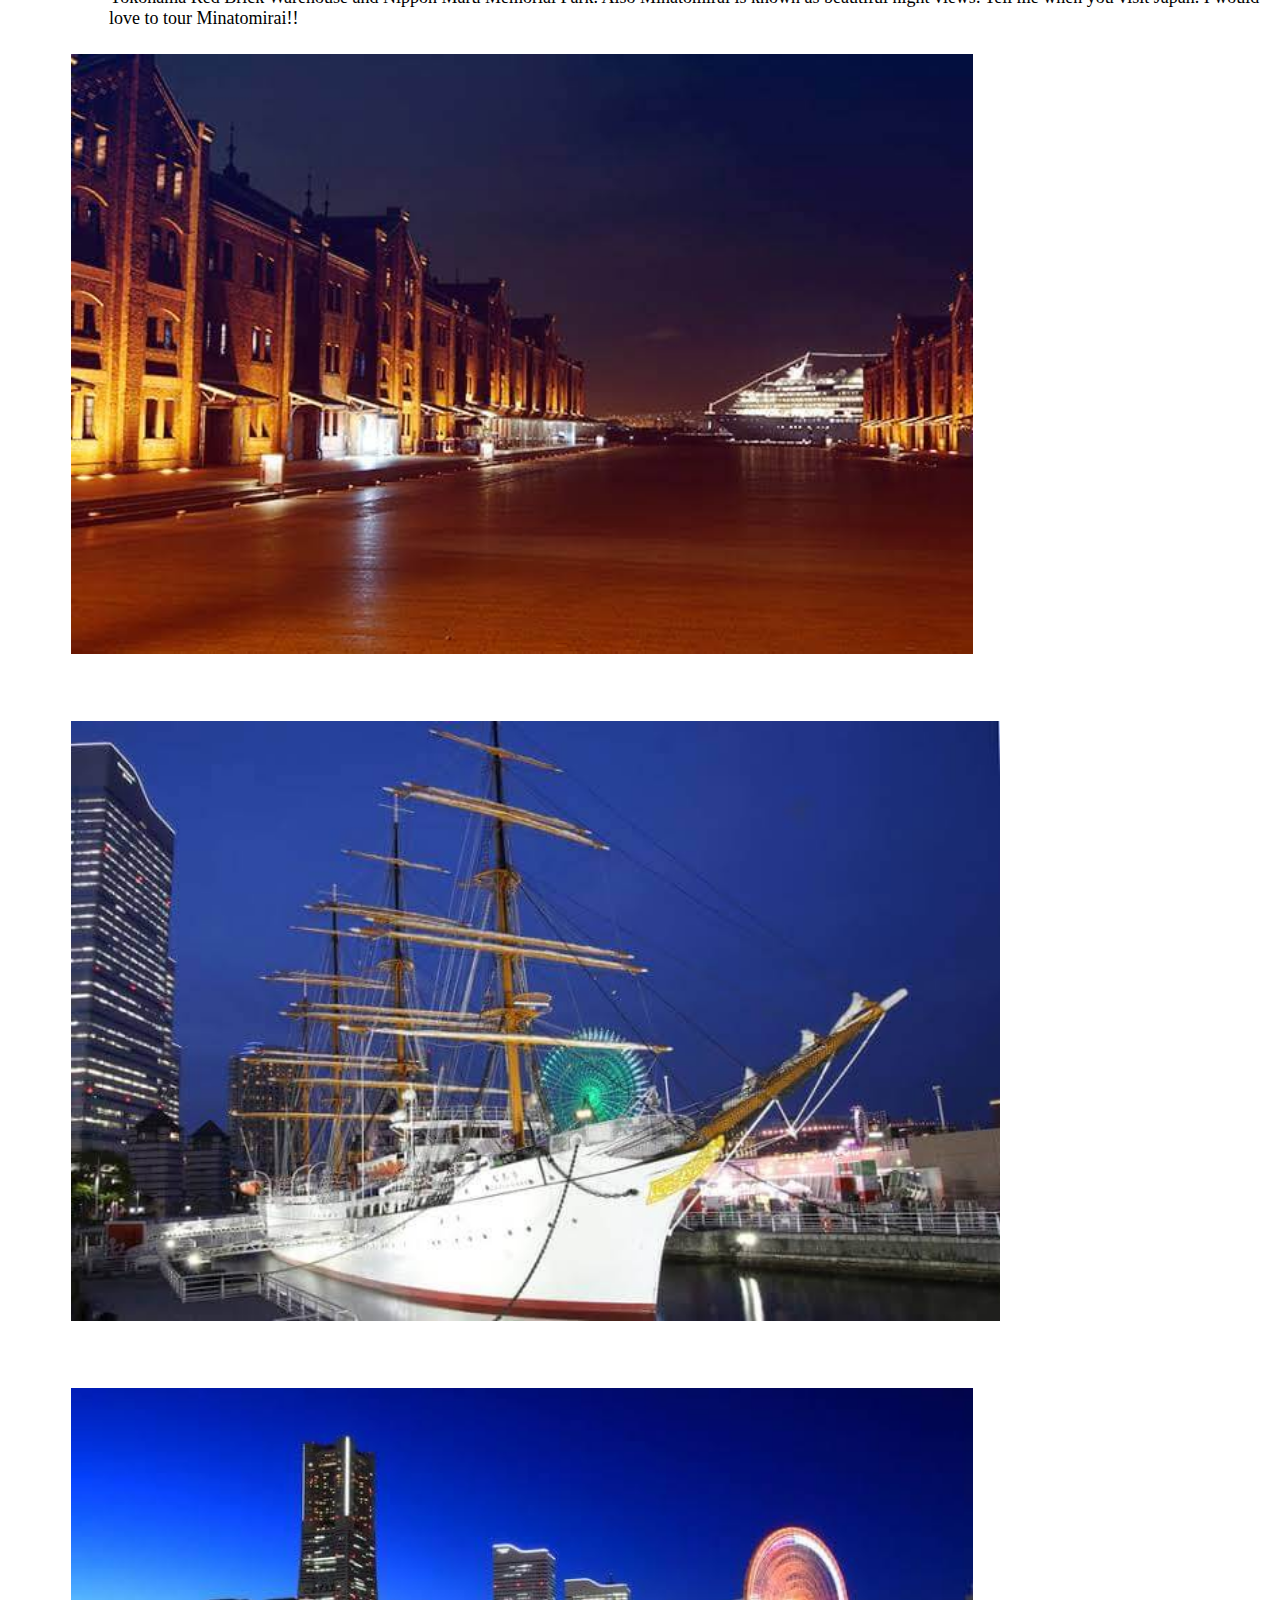
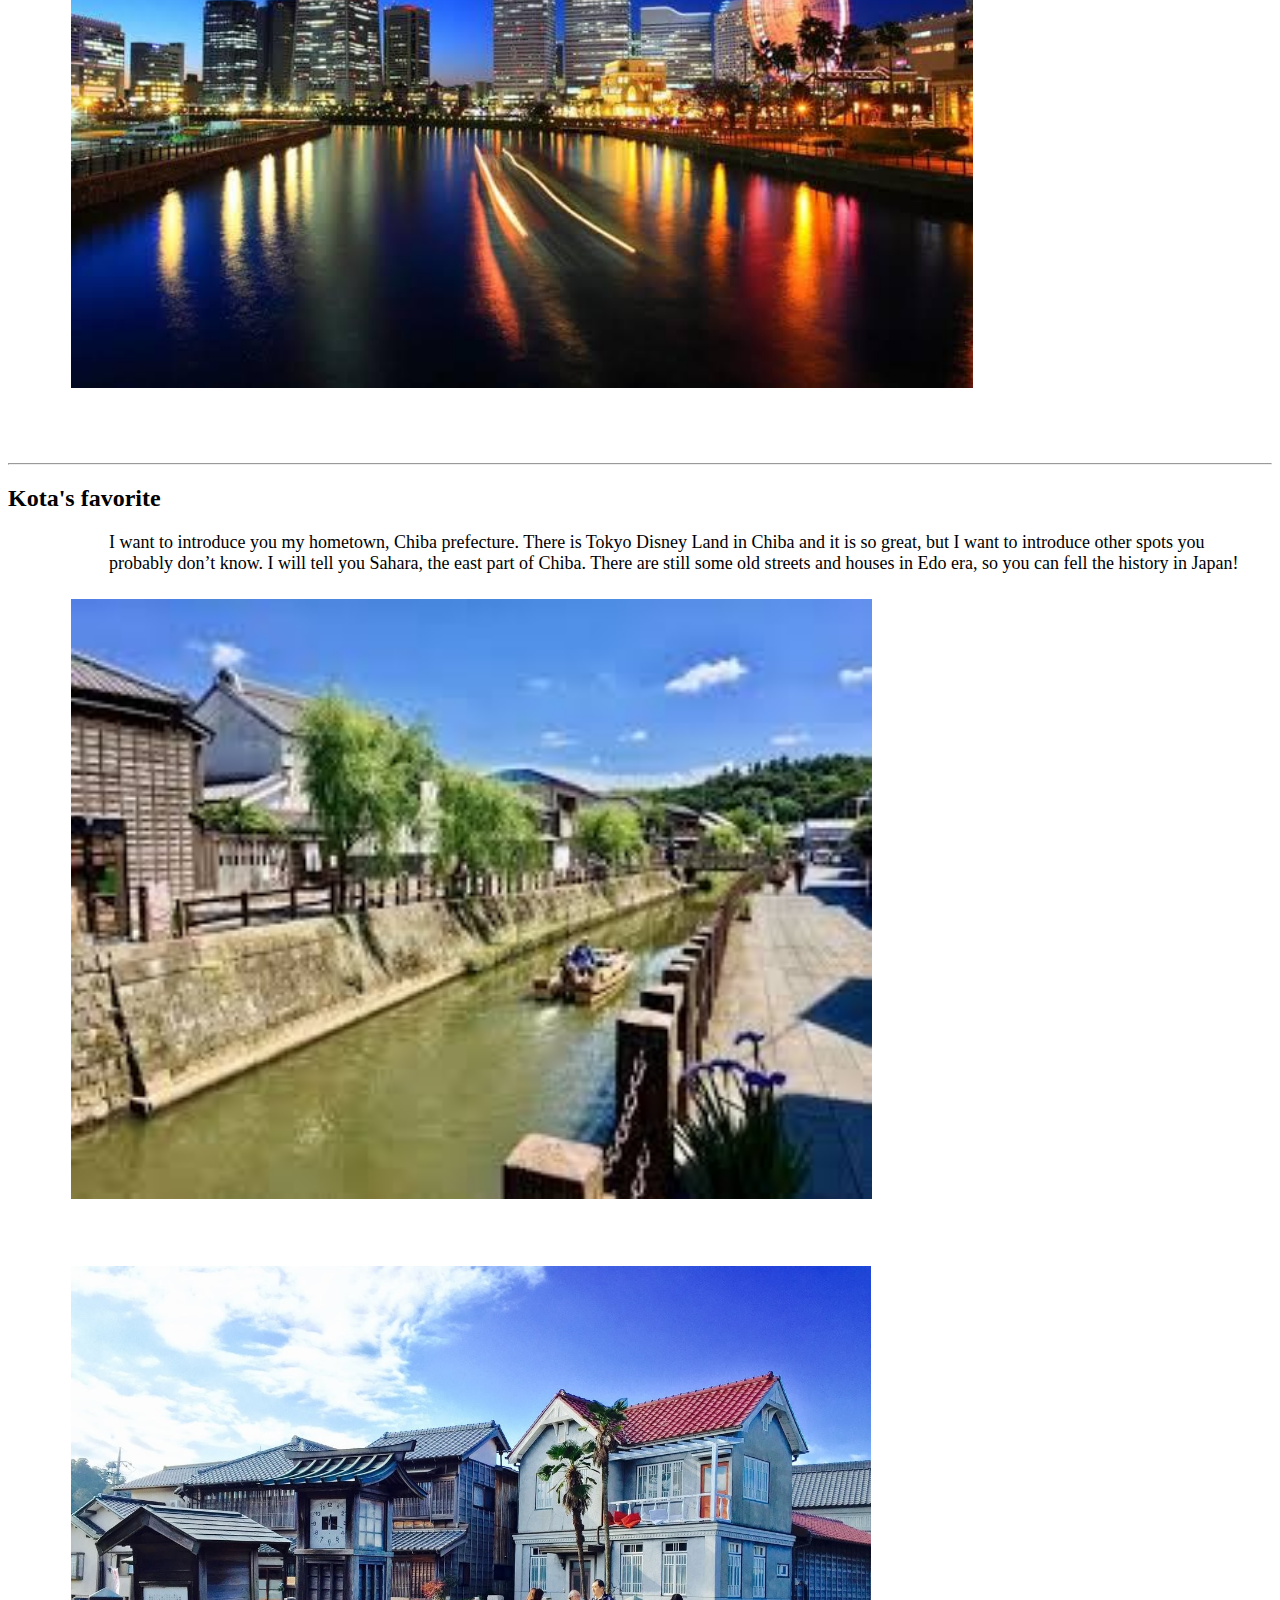
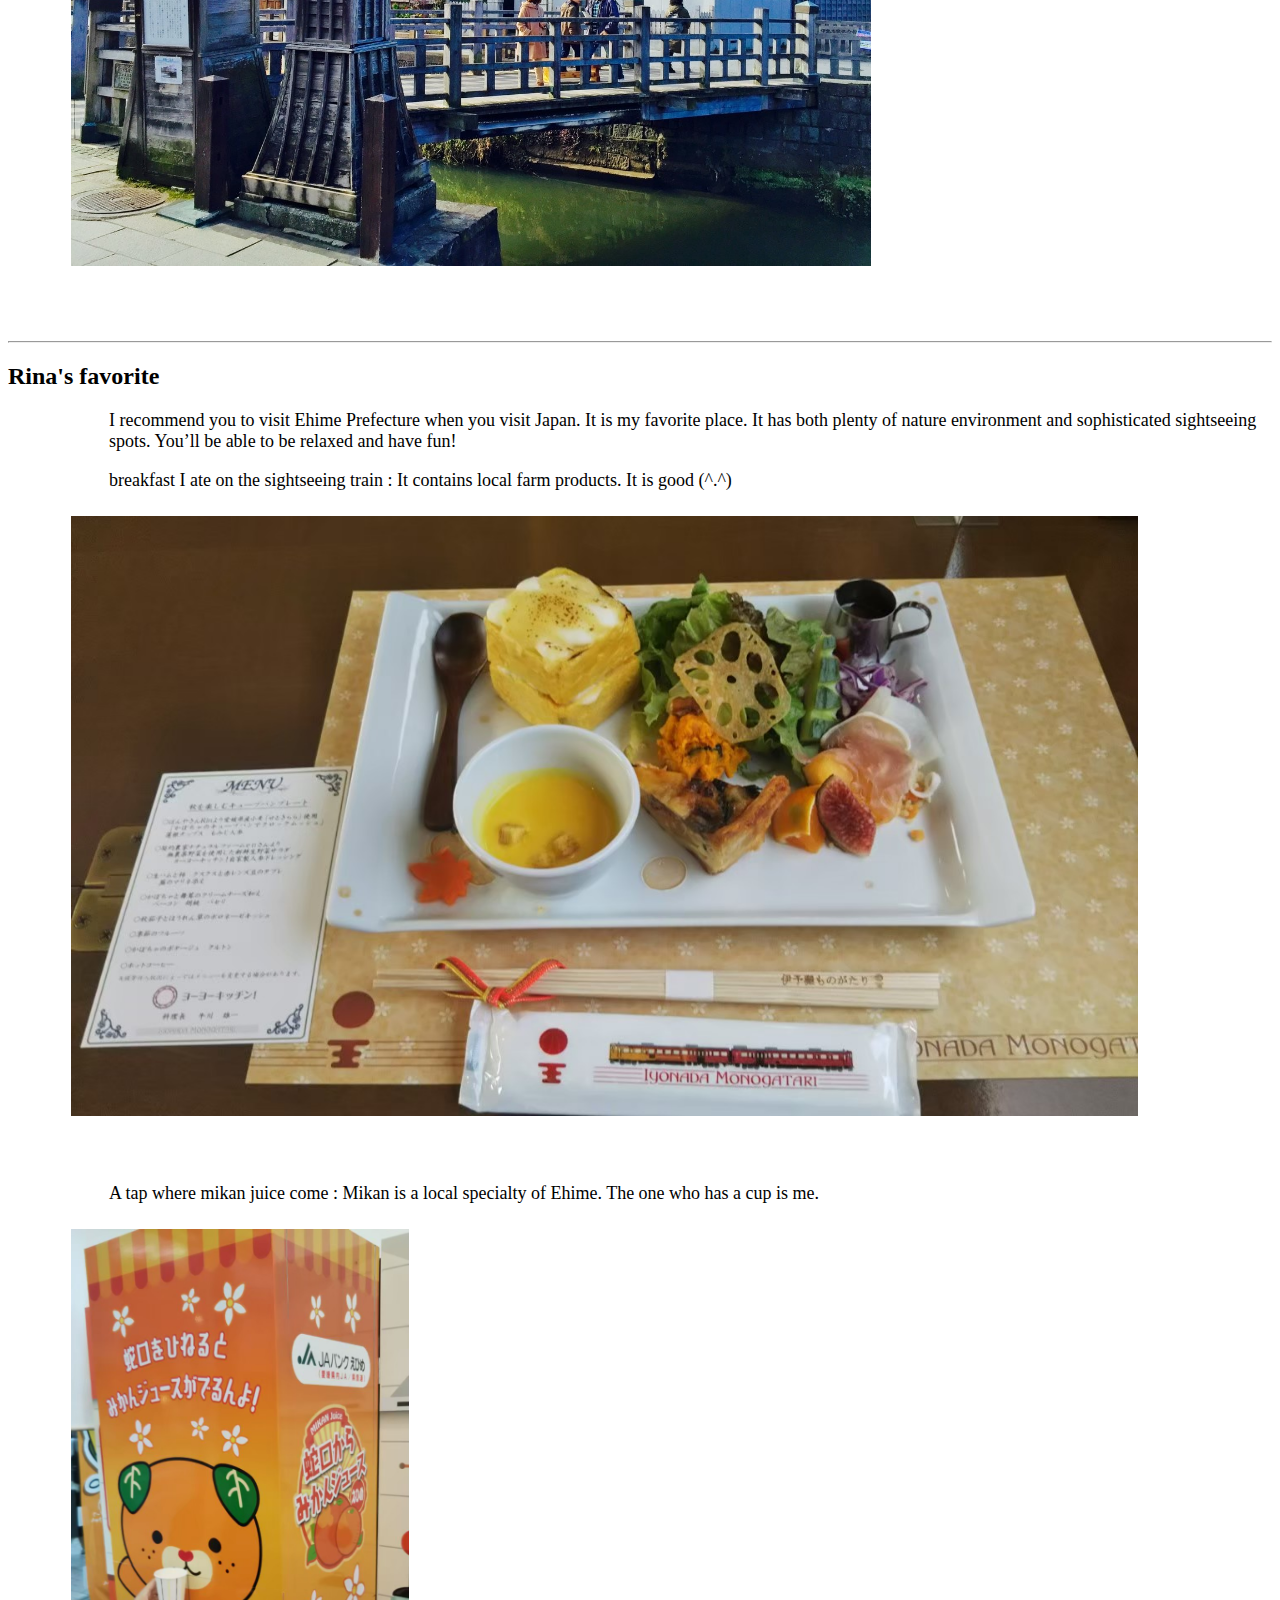
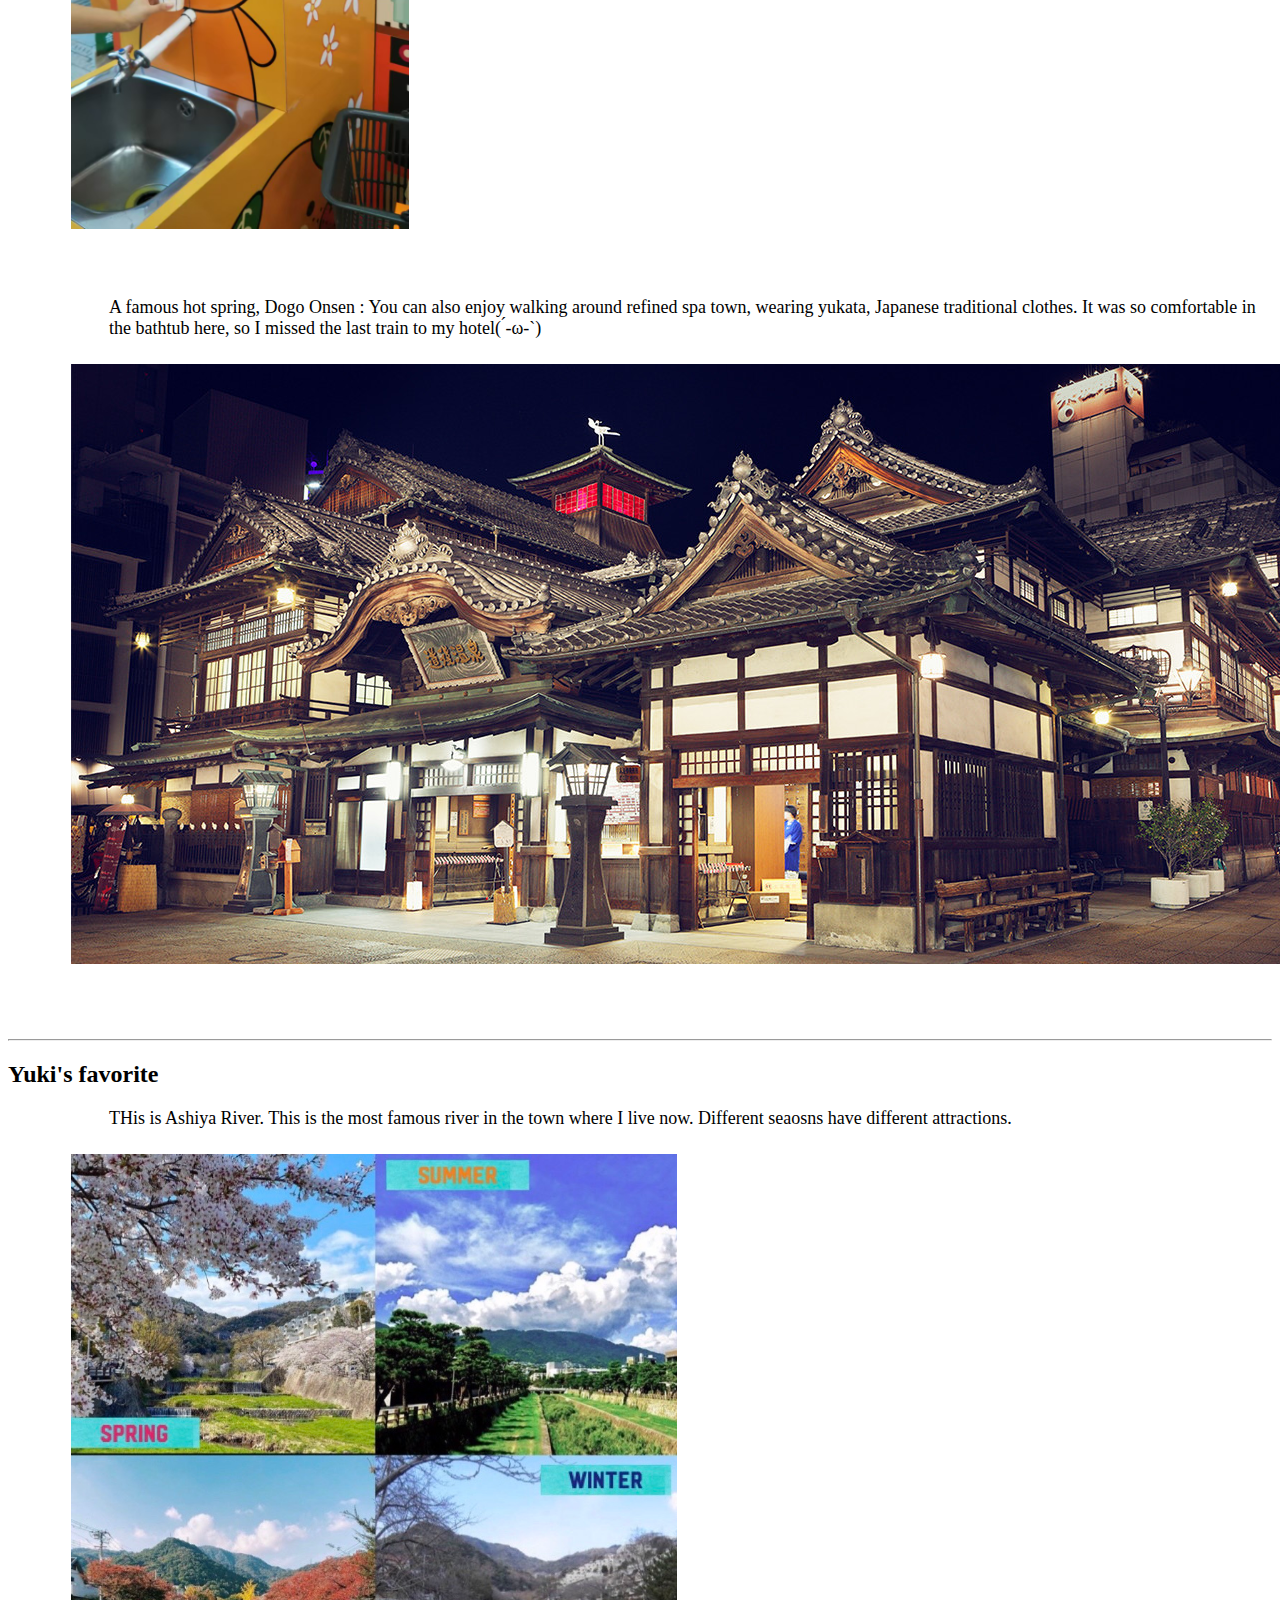
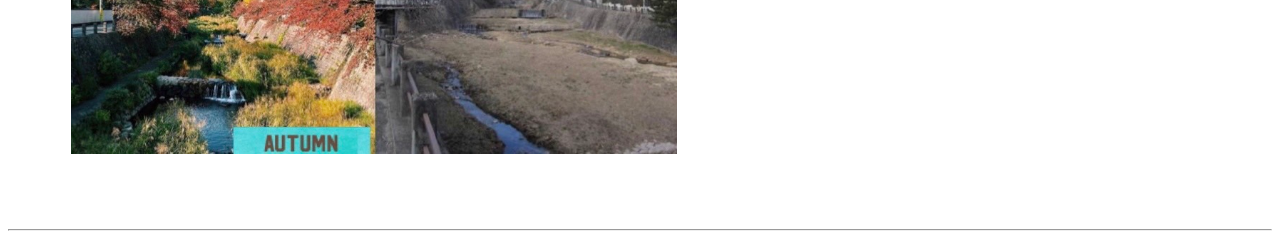
==== commit a0952677: "Update sendai.html" ====
--- a/sendai.html
+++ b/sendai.html
@@ -8,7 +8,7 @@
 </head>
 <body>
   <h1 class="title">
-    Our favorite place in Japan
+    Recommendation for place to visit Japan
   </h1>
   <div class="picture">
     <h2>Taiga's favorite</h2>
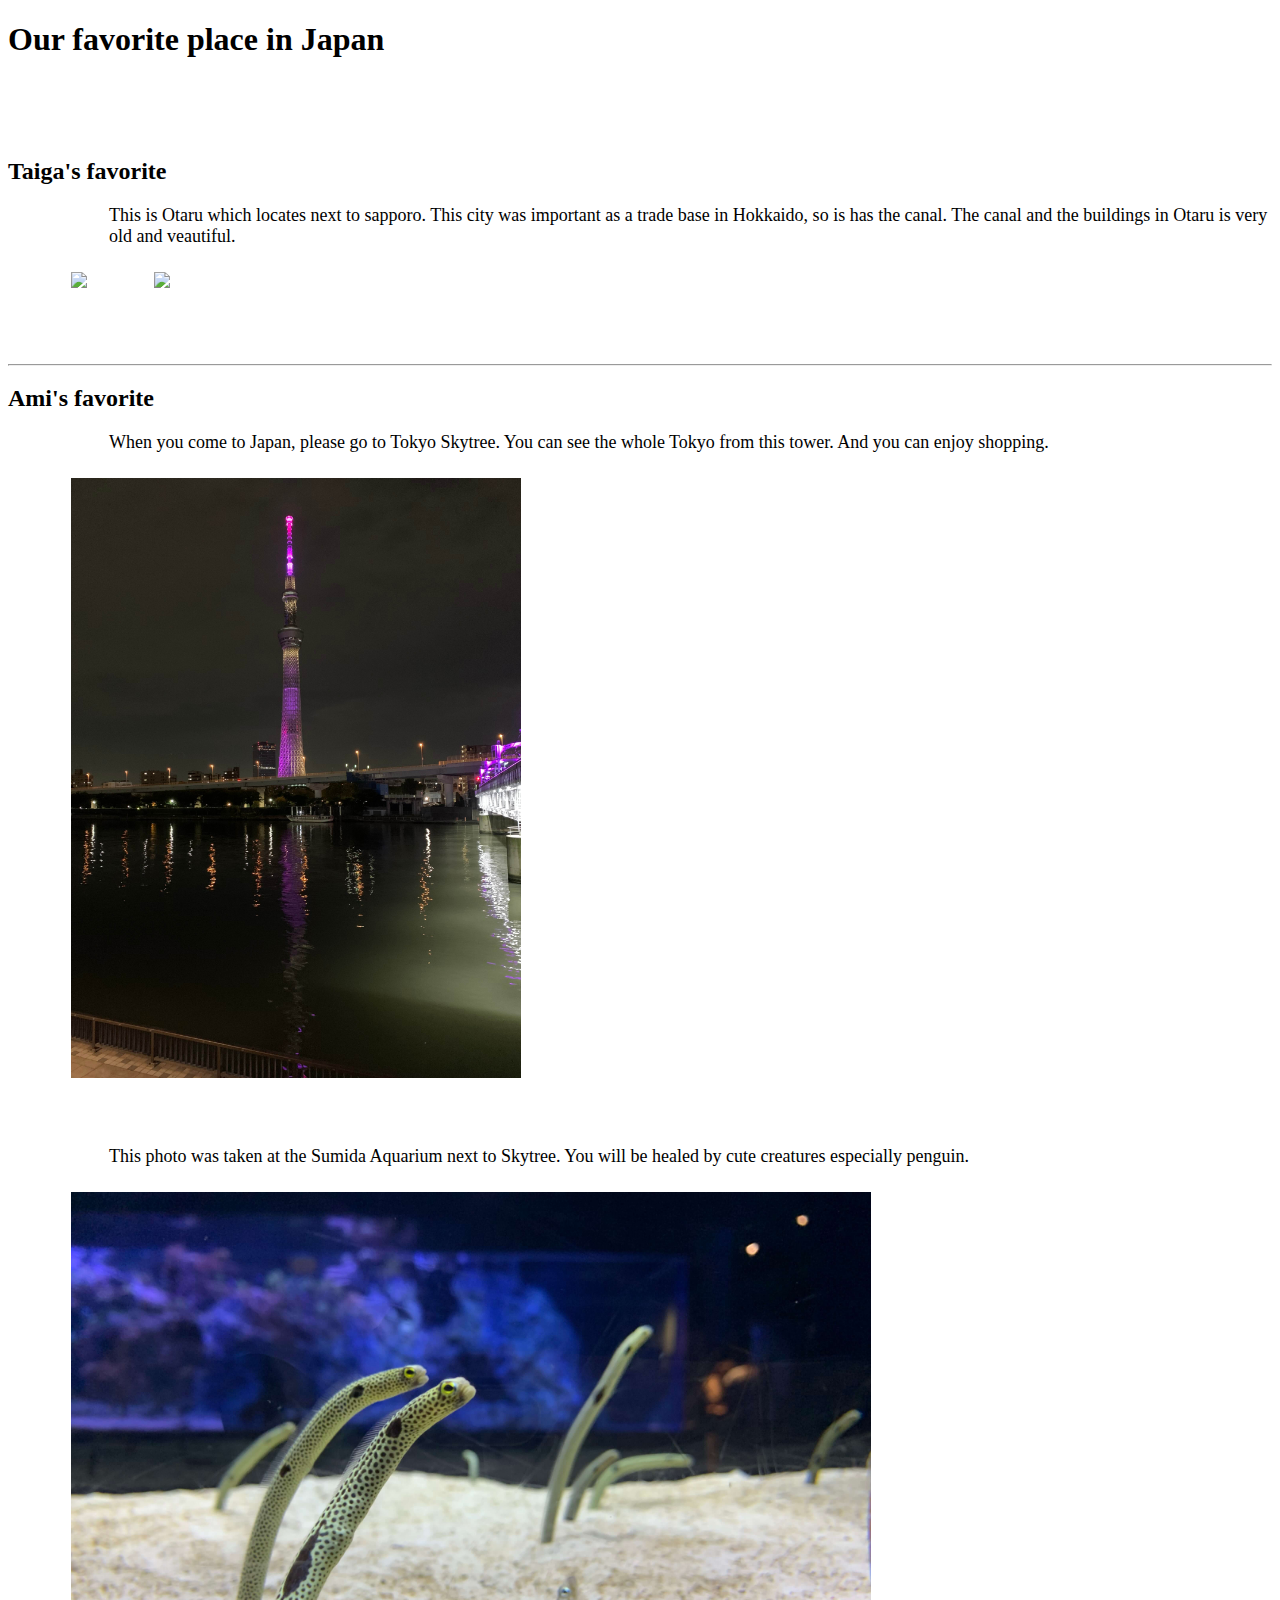
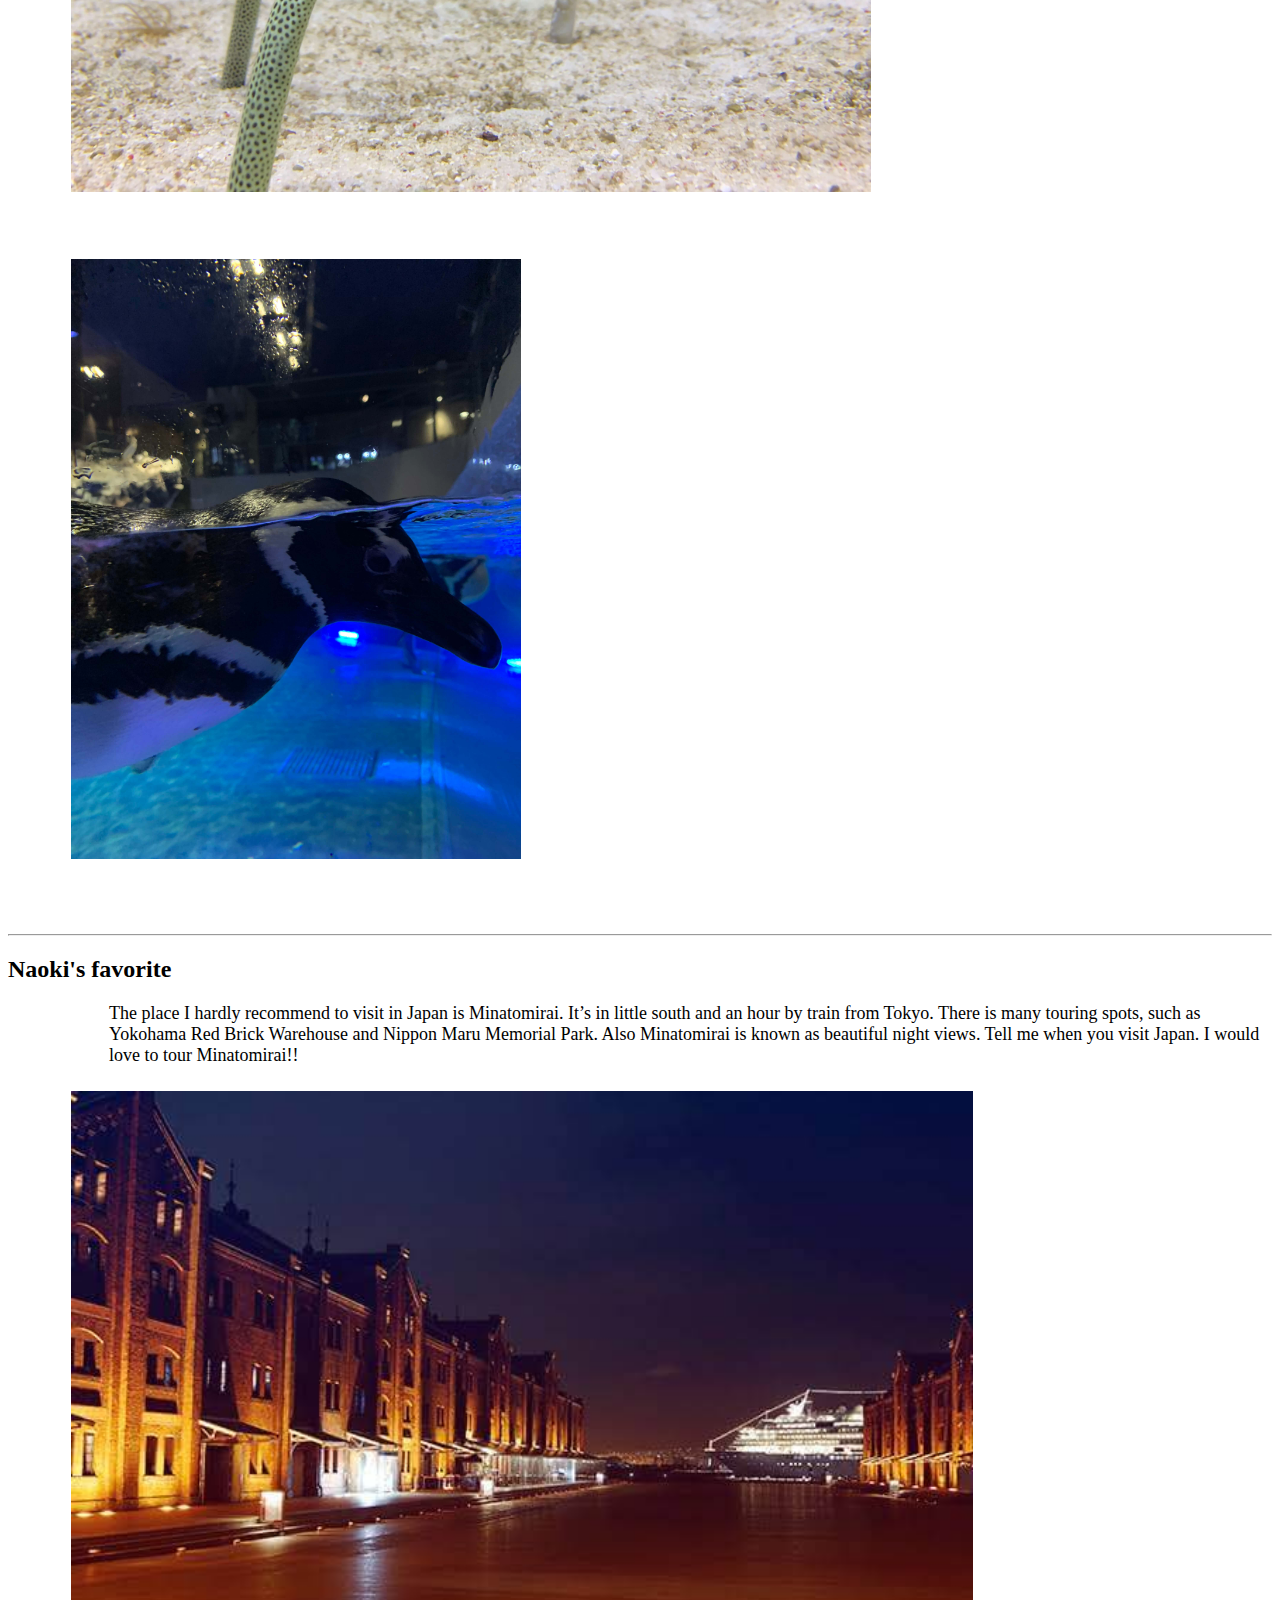
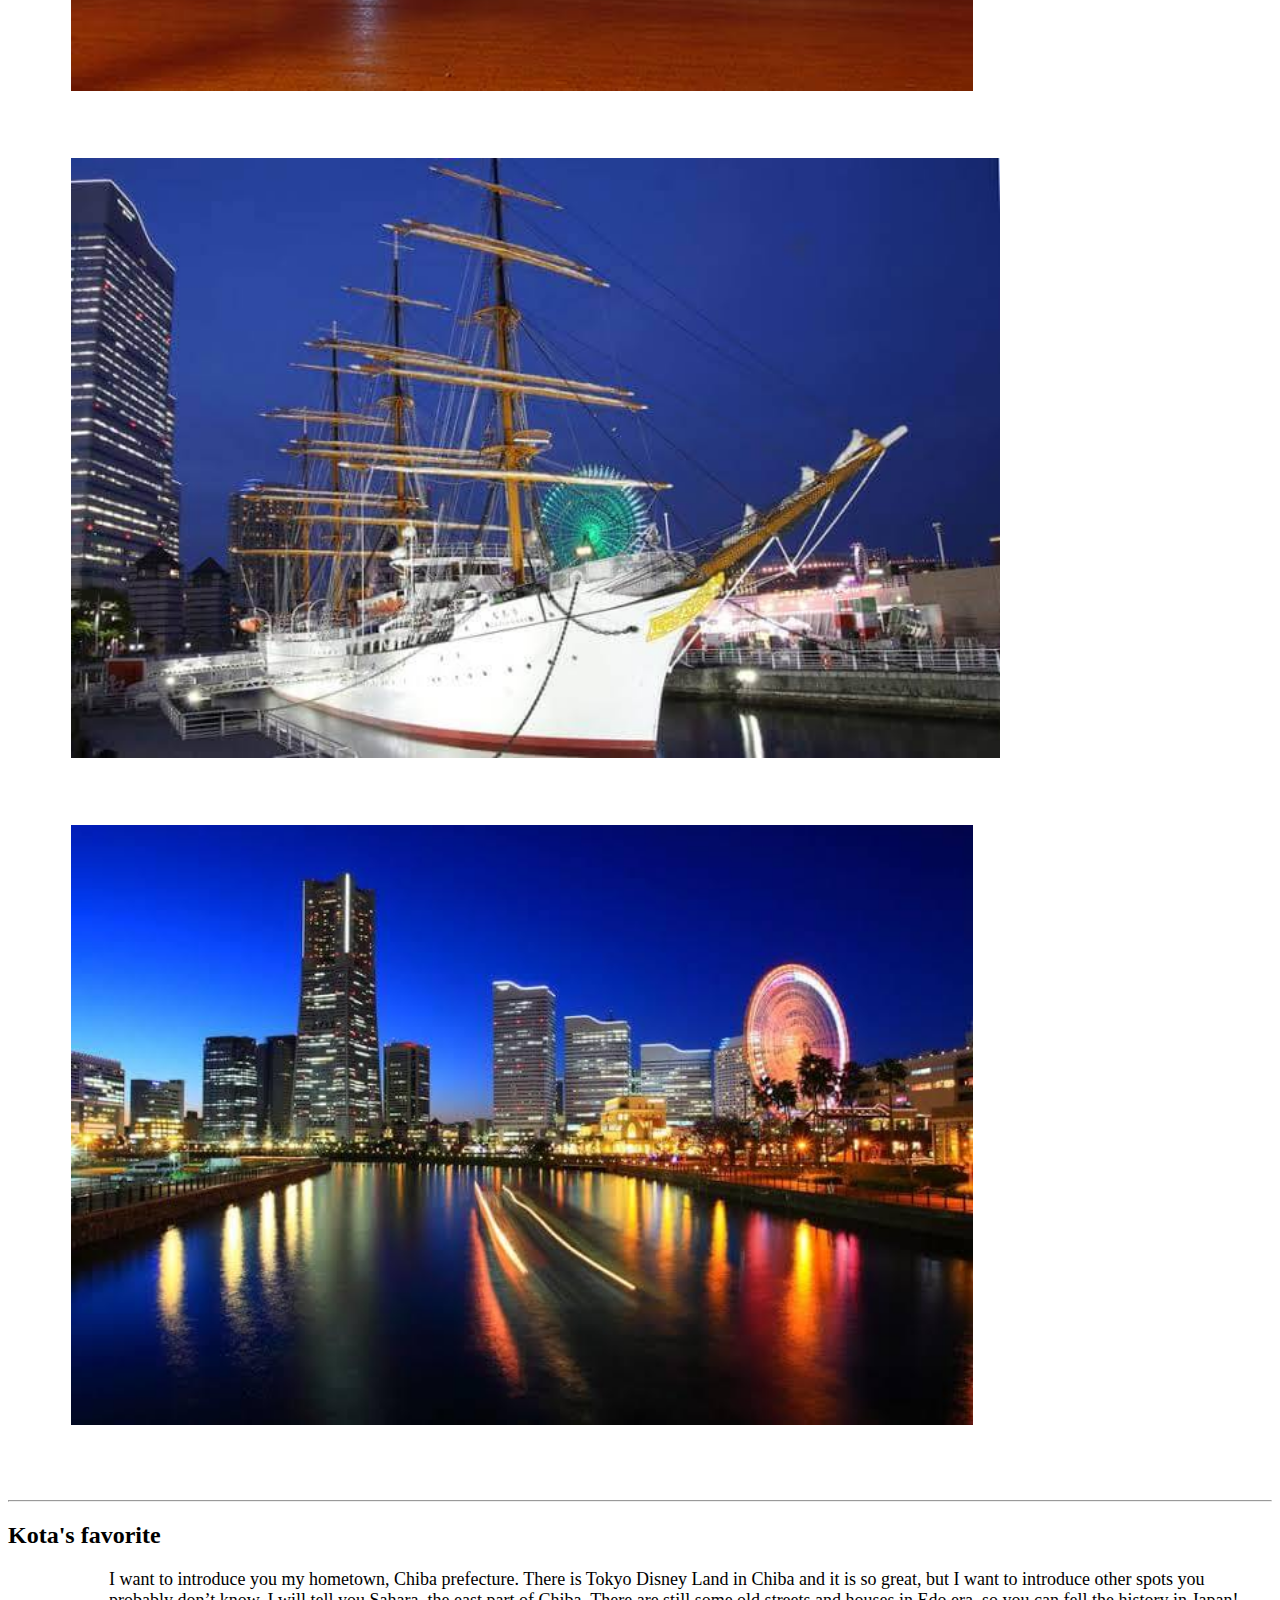
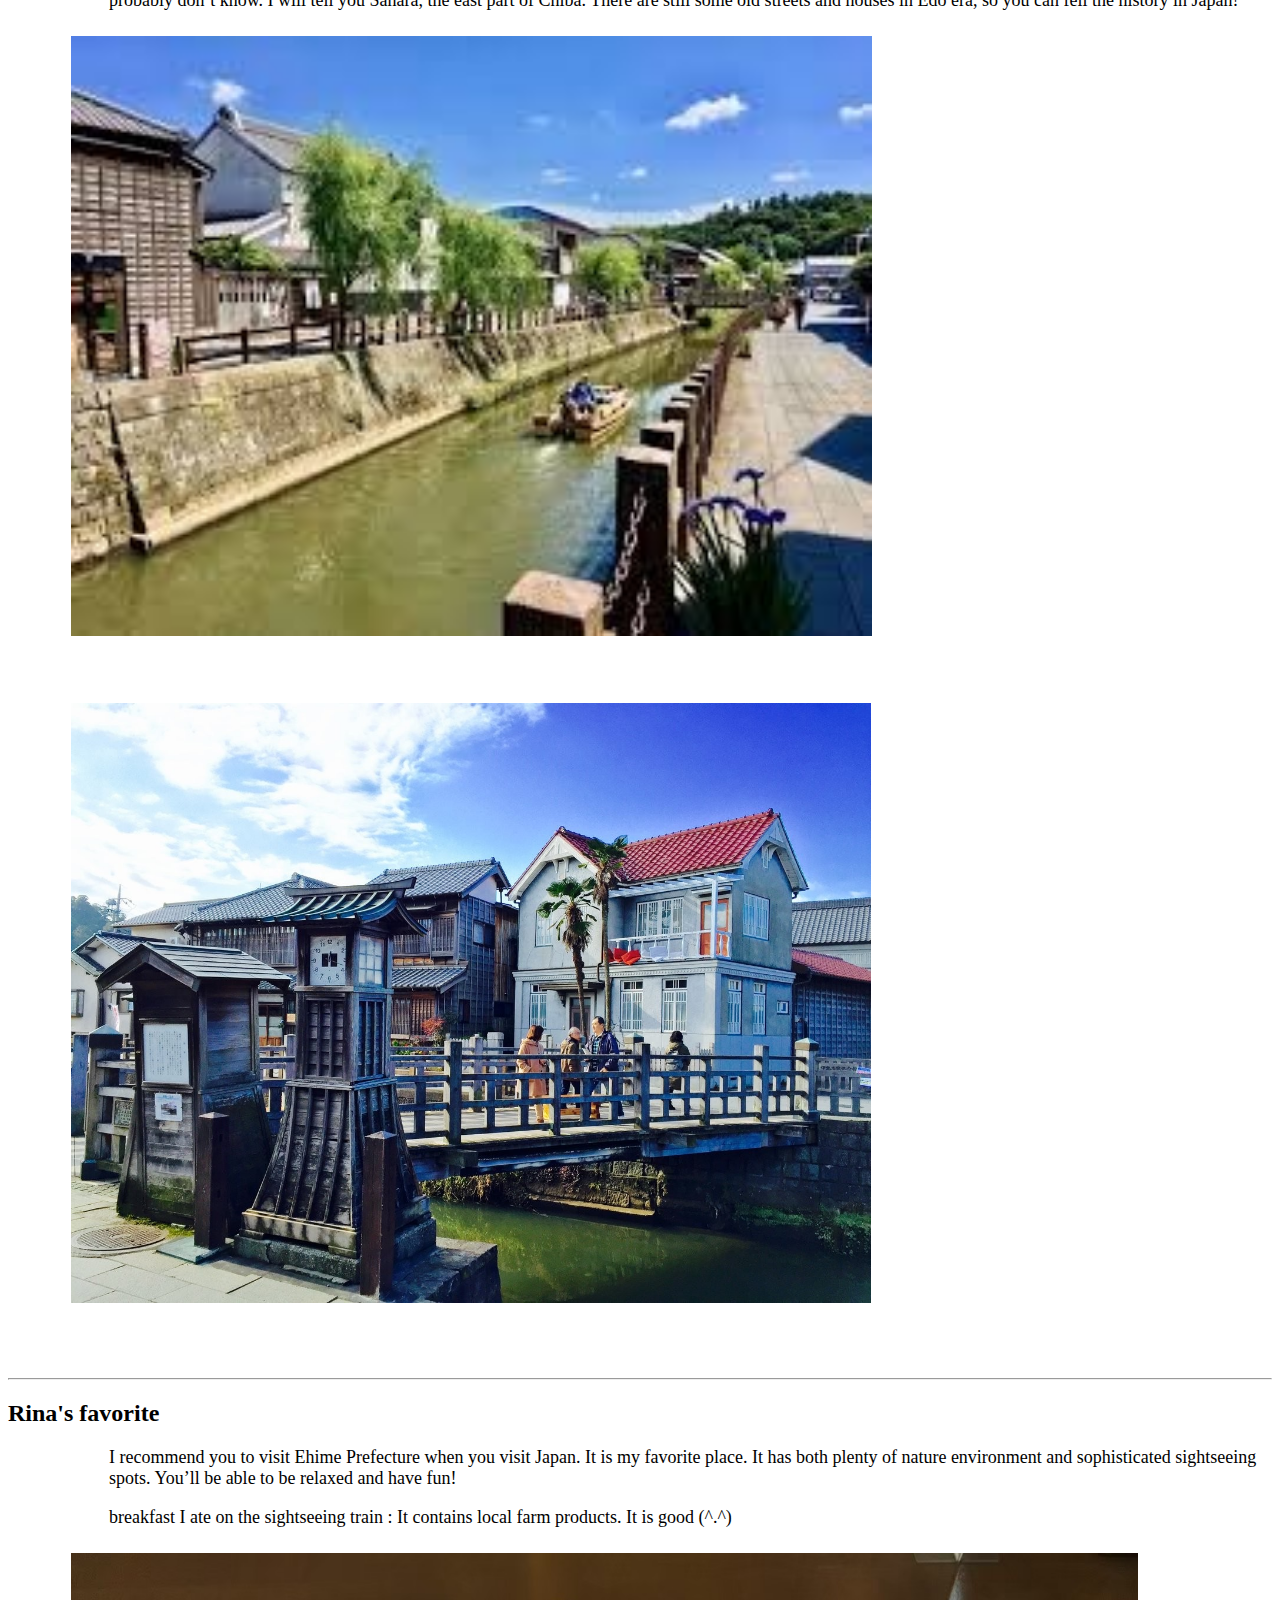
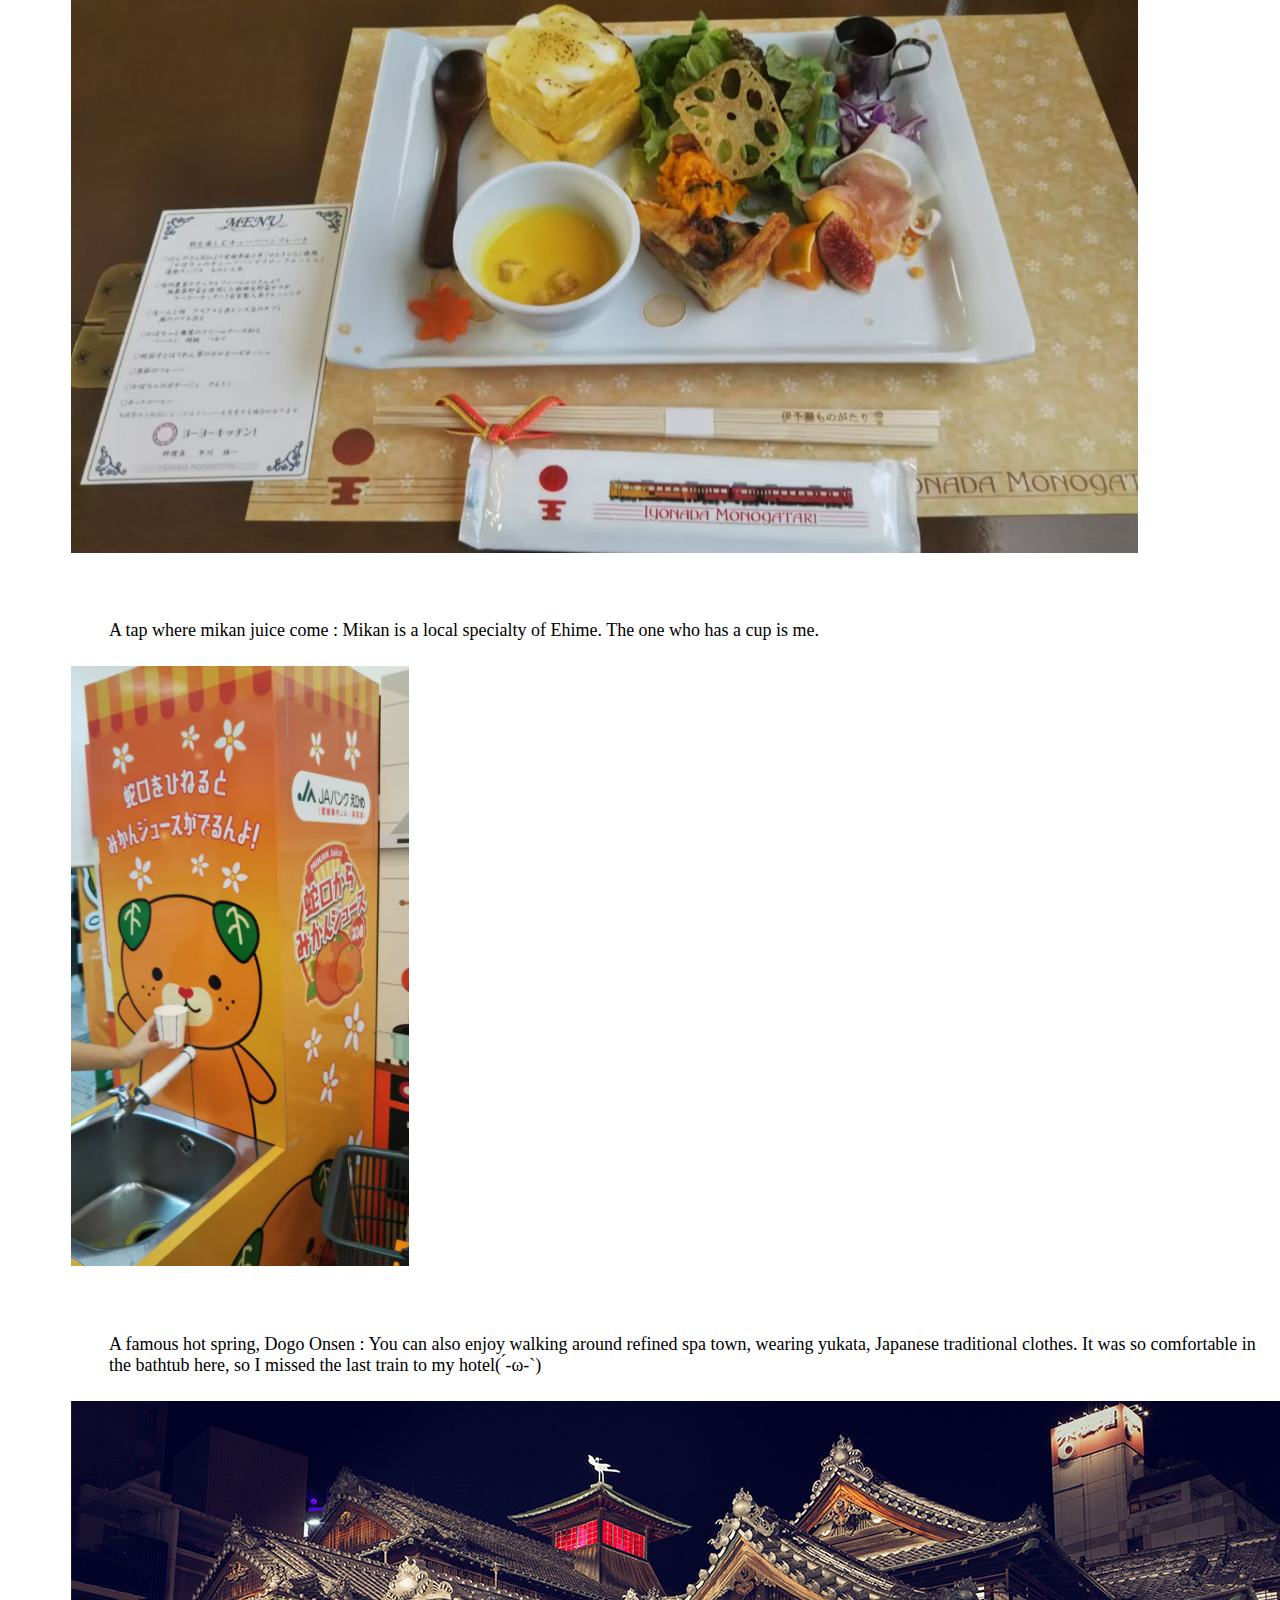
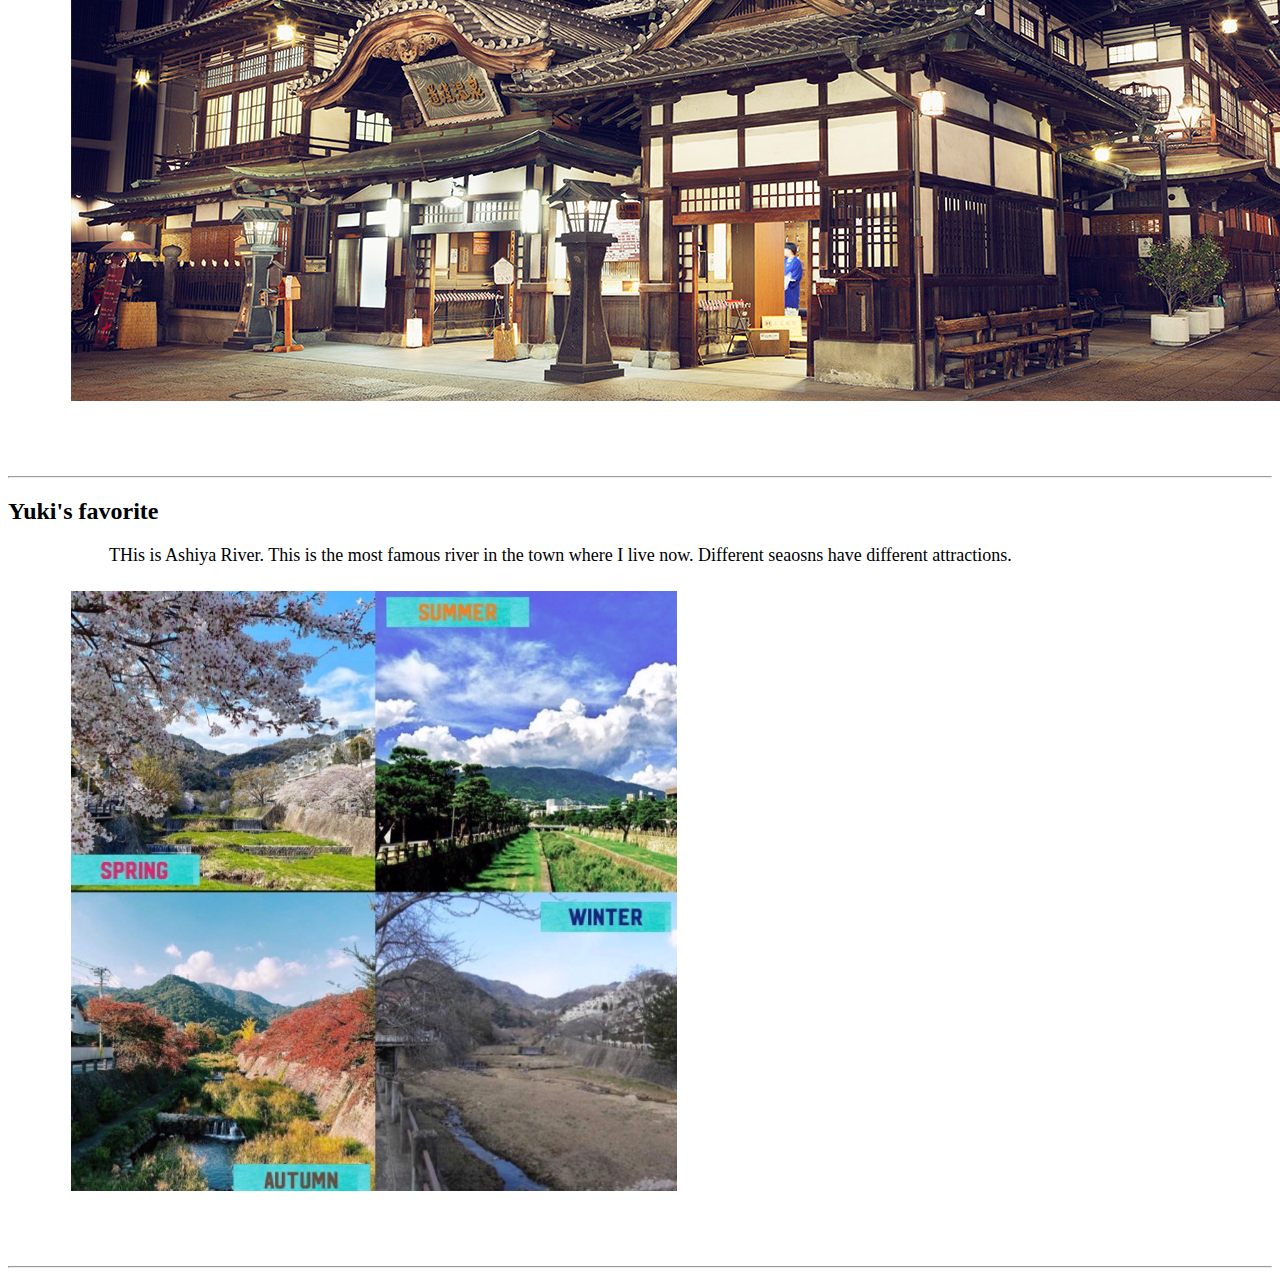
==== commit c6b29ca5: "Update sendai.html" ====
--- a/sendai.html
+++ b/sendai.html
@@ -8,12 +8,13 @@
 </head>
 <body>
   <h1 class="title">
-    Recommendation for place to visit Japan
+    Our favorite place in Japan
   </h1>
   <div class="picture">
     <h2>Taiga's favorite</h2>
-    <div class="explain">The park near my house in Miyagi prefecture.This is taken in Spring, and cherry blossams were blooming!</div>
-    <img src="IMG-5126.jpg">
+    <div class="explain">This is Otaru which locates next to sapporo. This city was important as a trade base in Hokkaido, so is has the canal. The canal and the buildings in Otaru is very old and veautiful.</div>
+    <img src="otaru.jpg">
+    <img src="otaru2.jfif">
  
   </div><hr>
   <div class="picture">
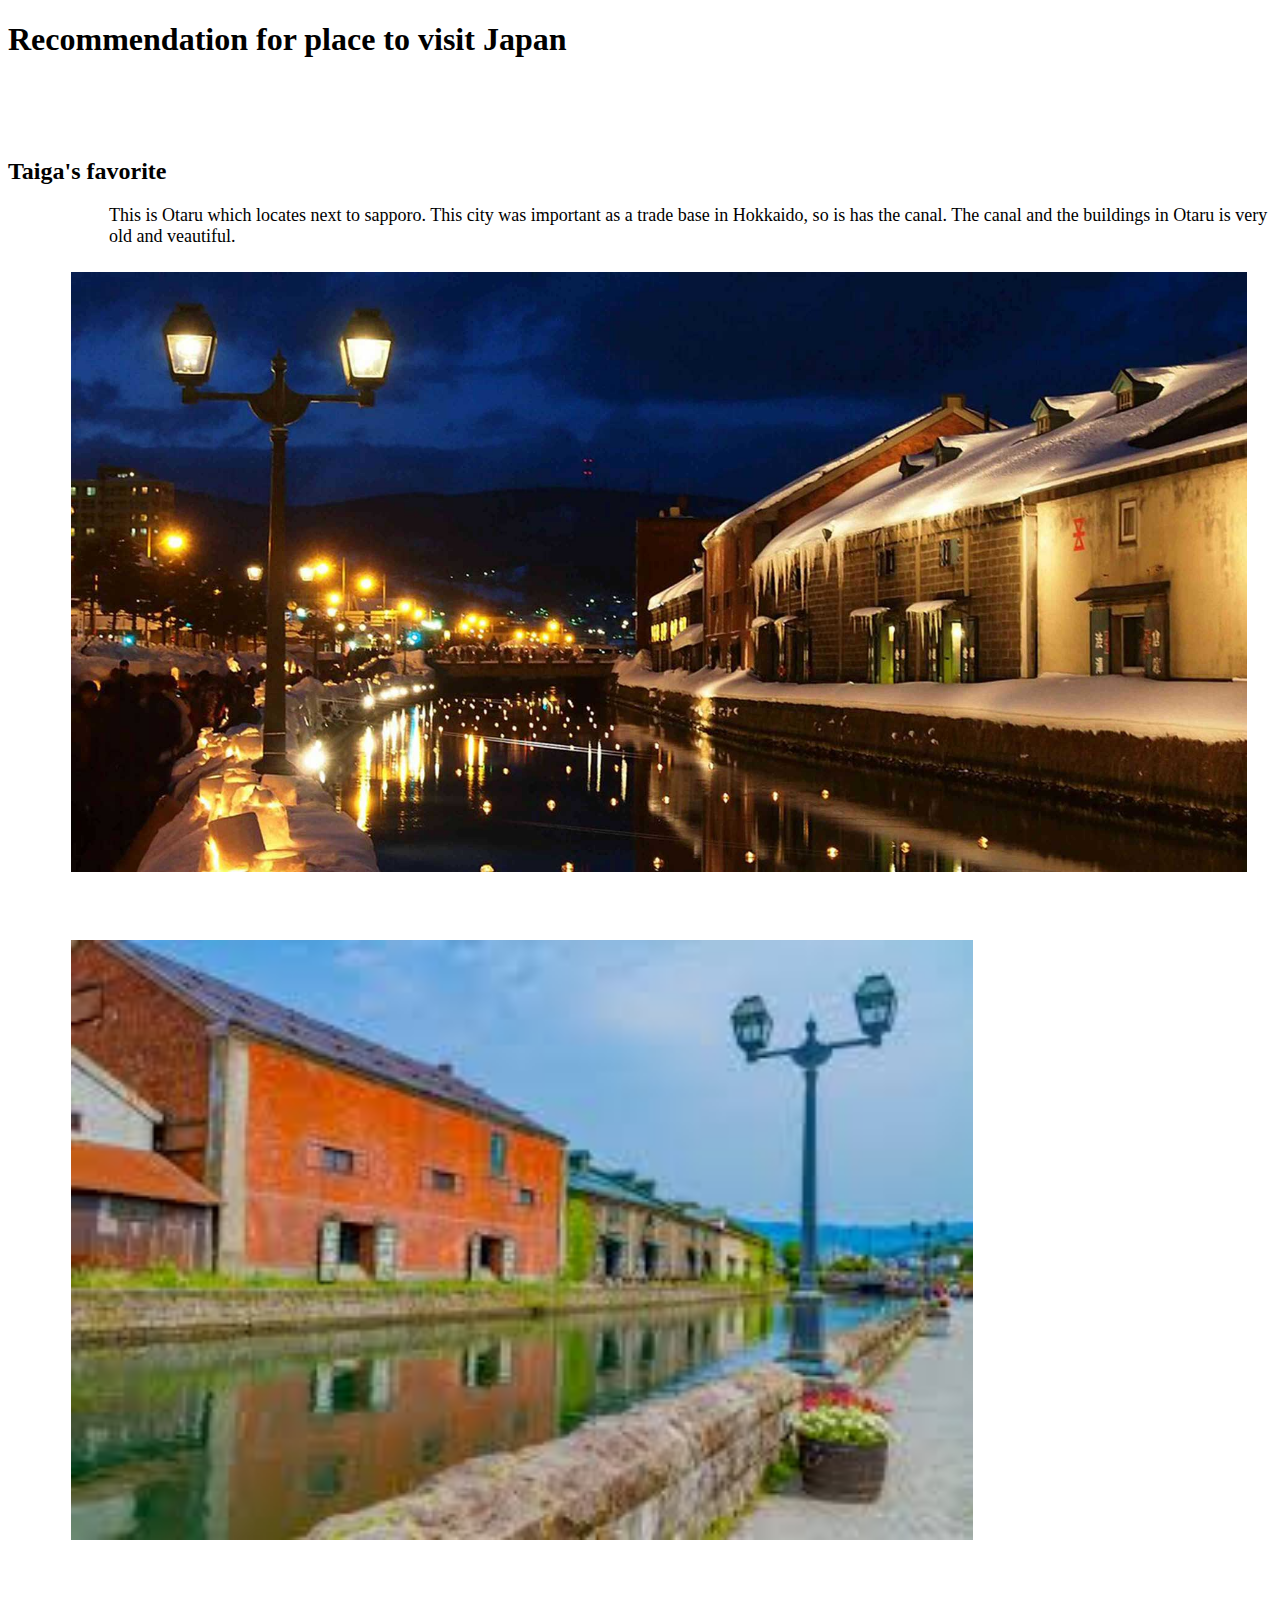
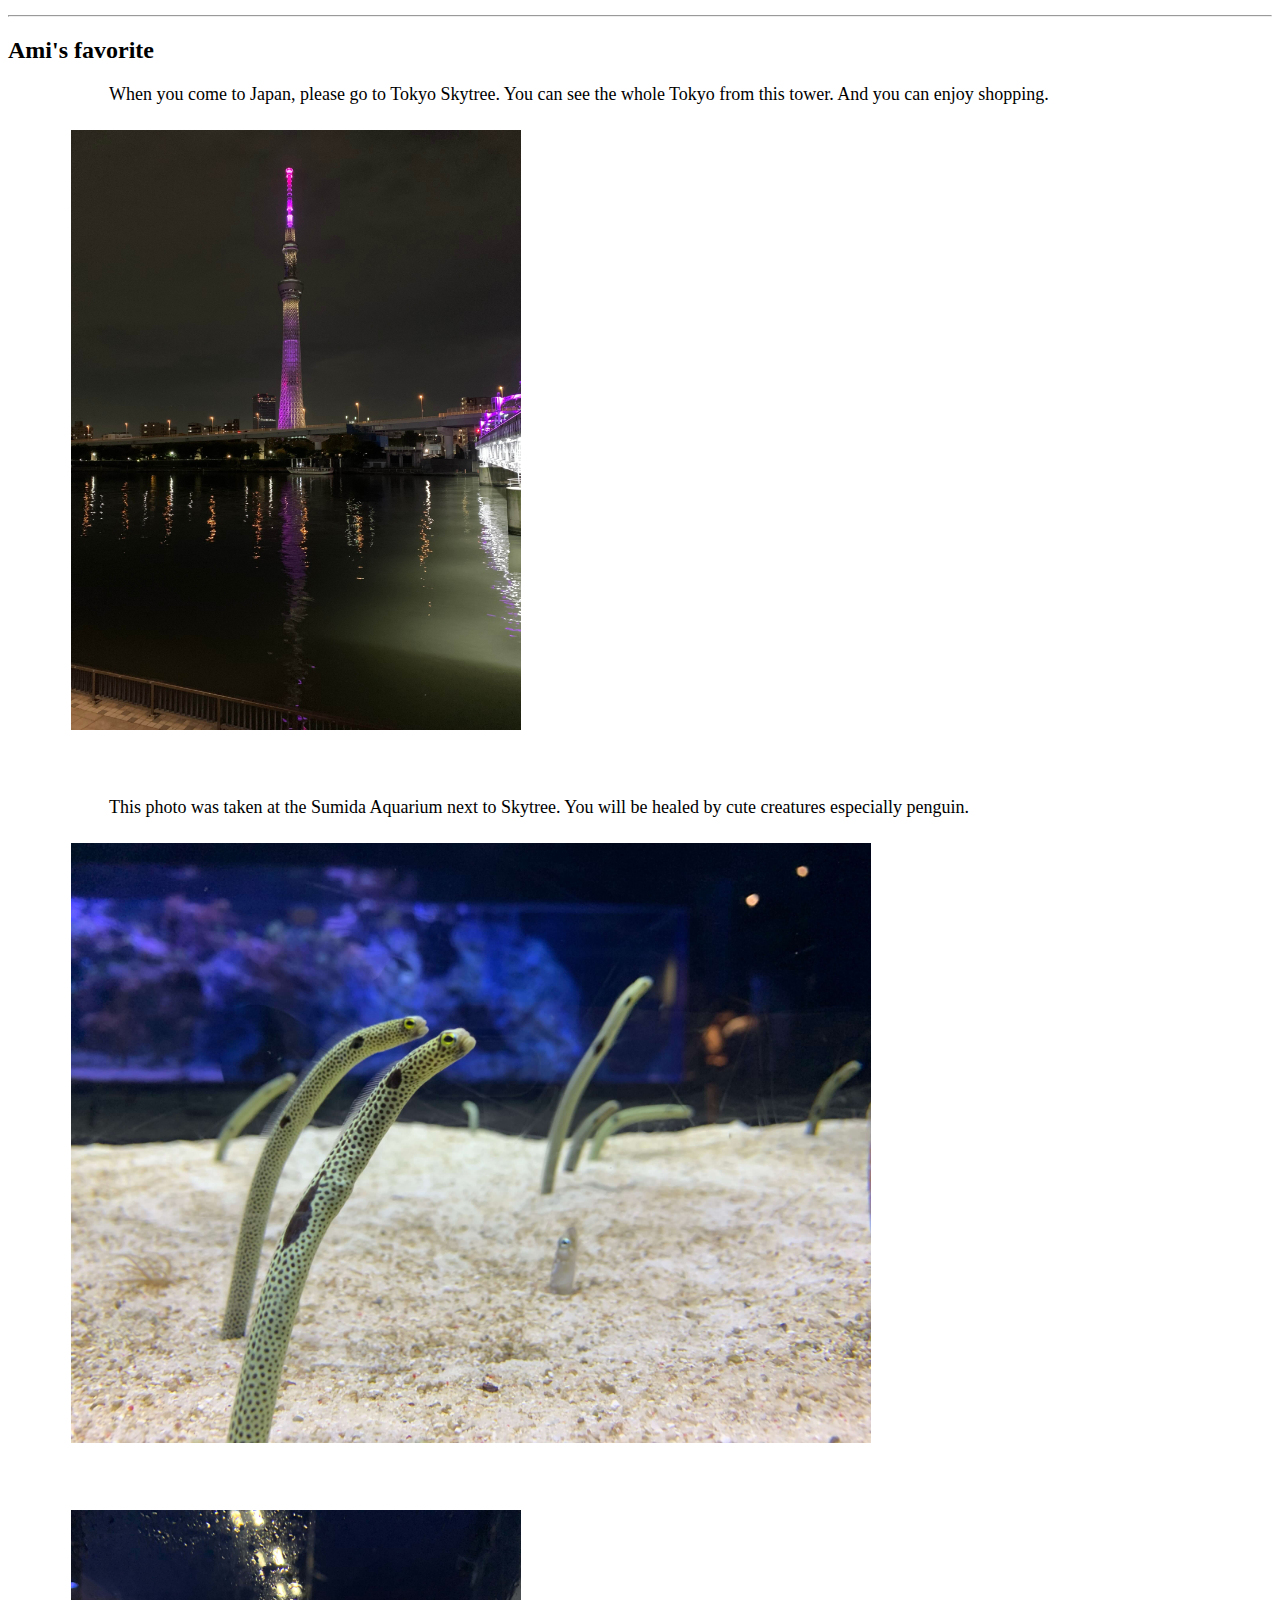
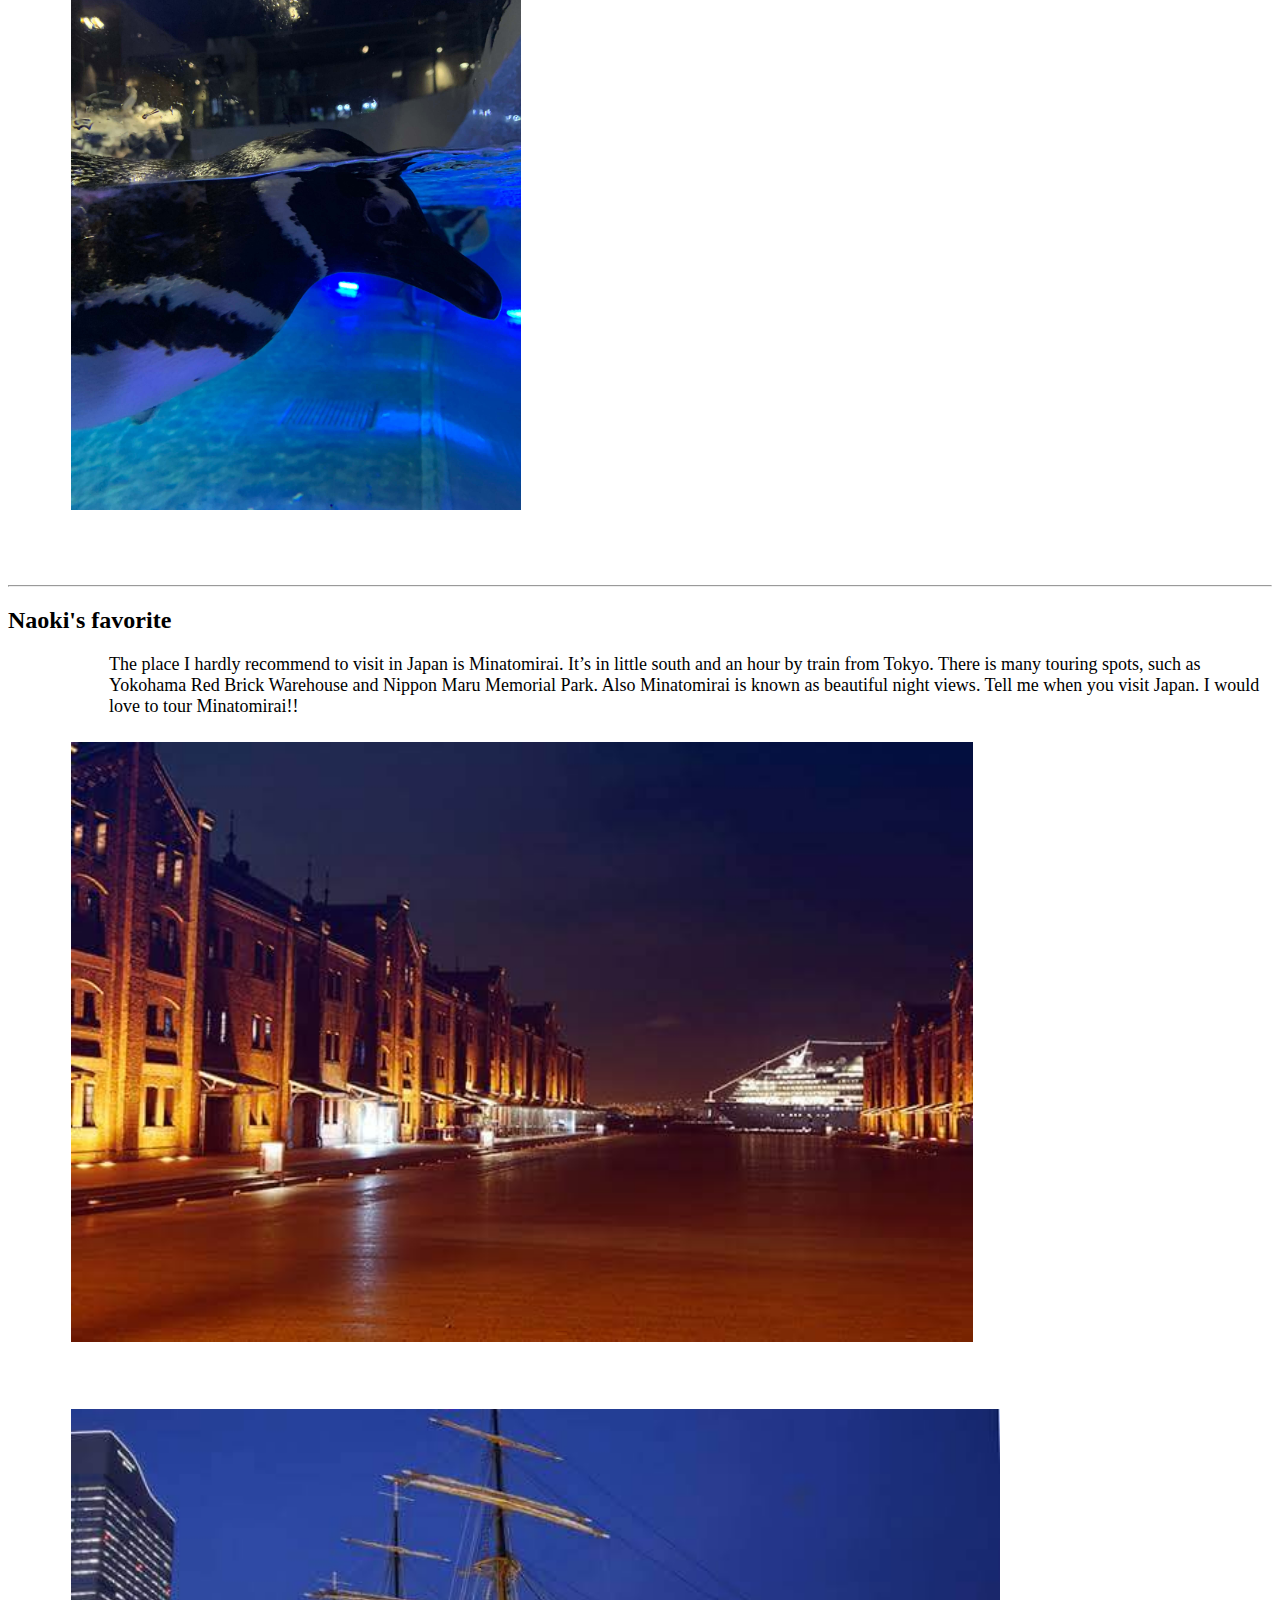
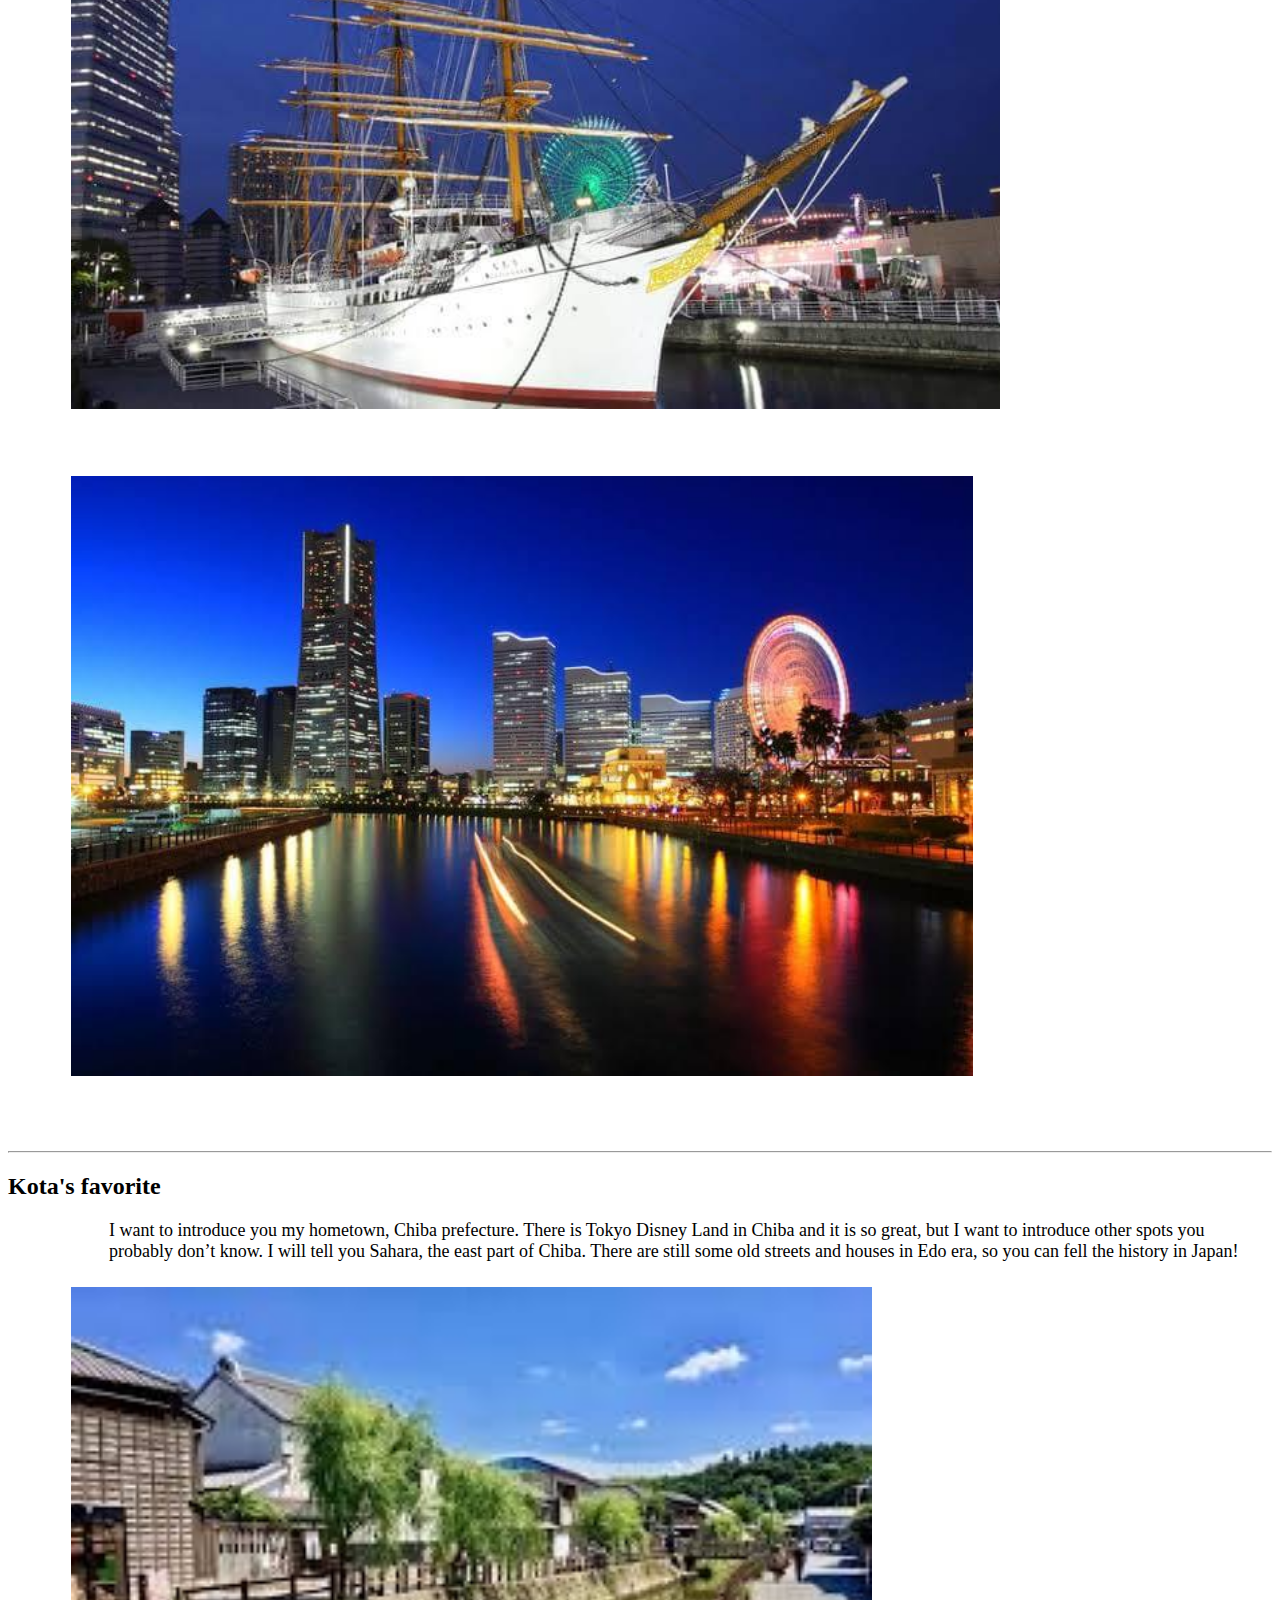
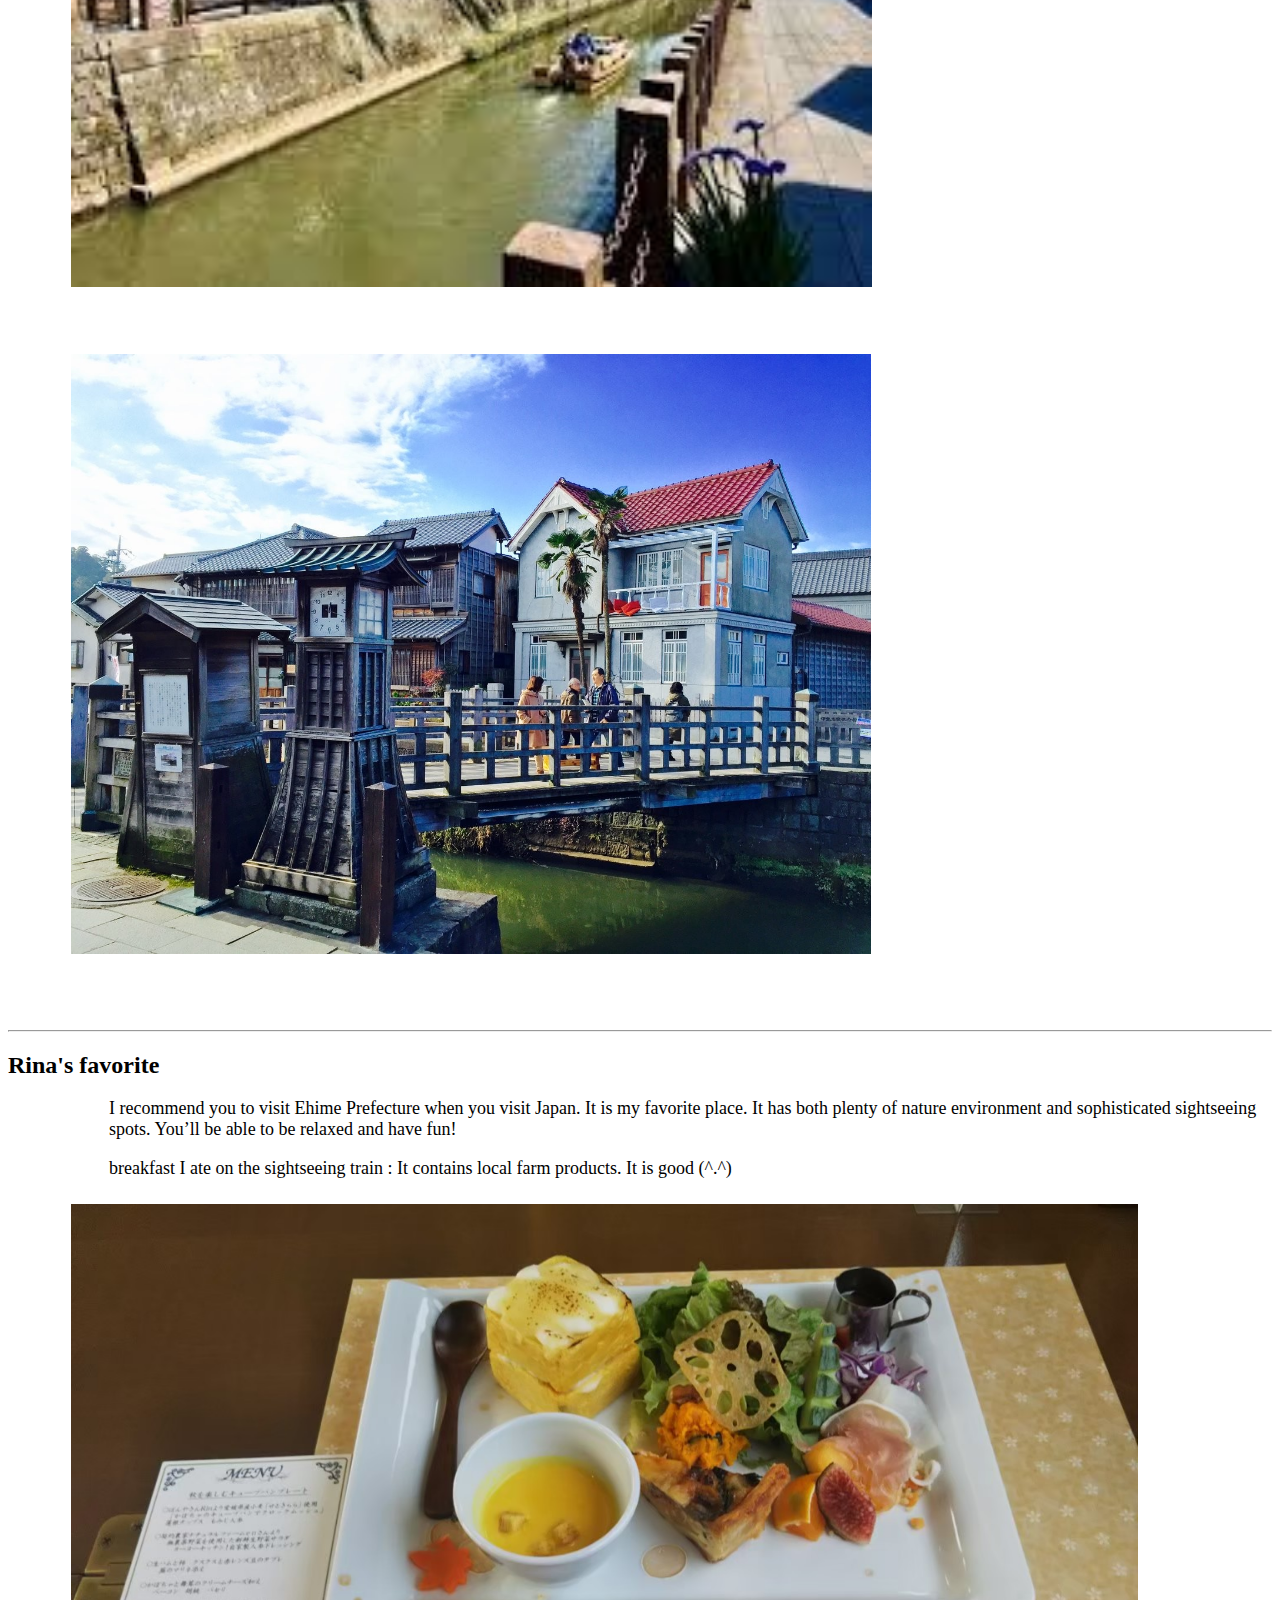
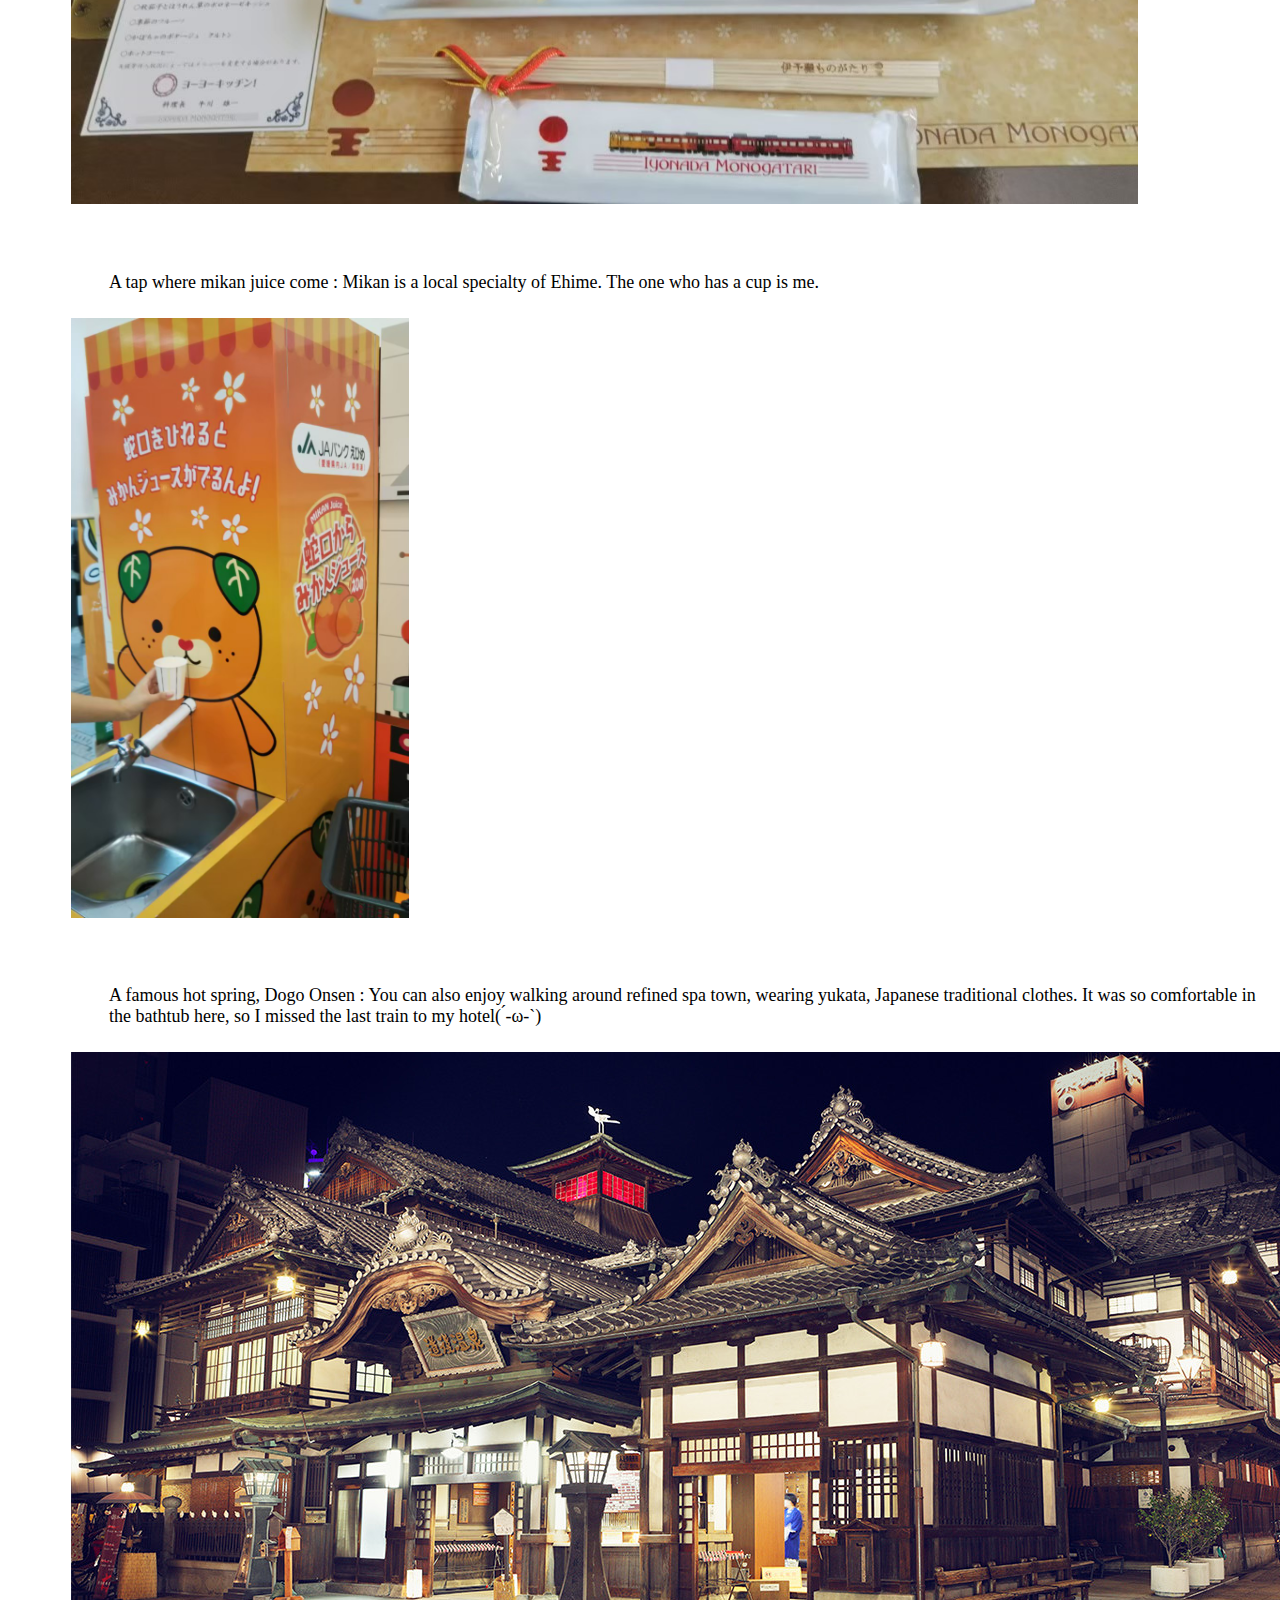
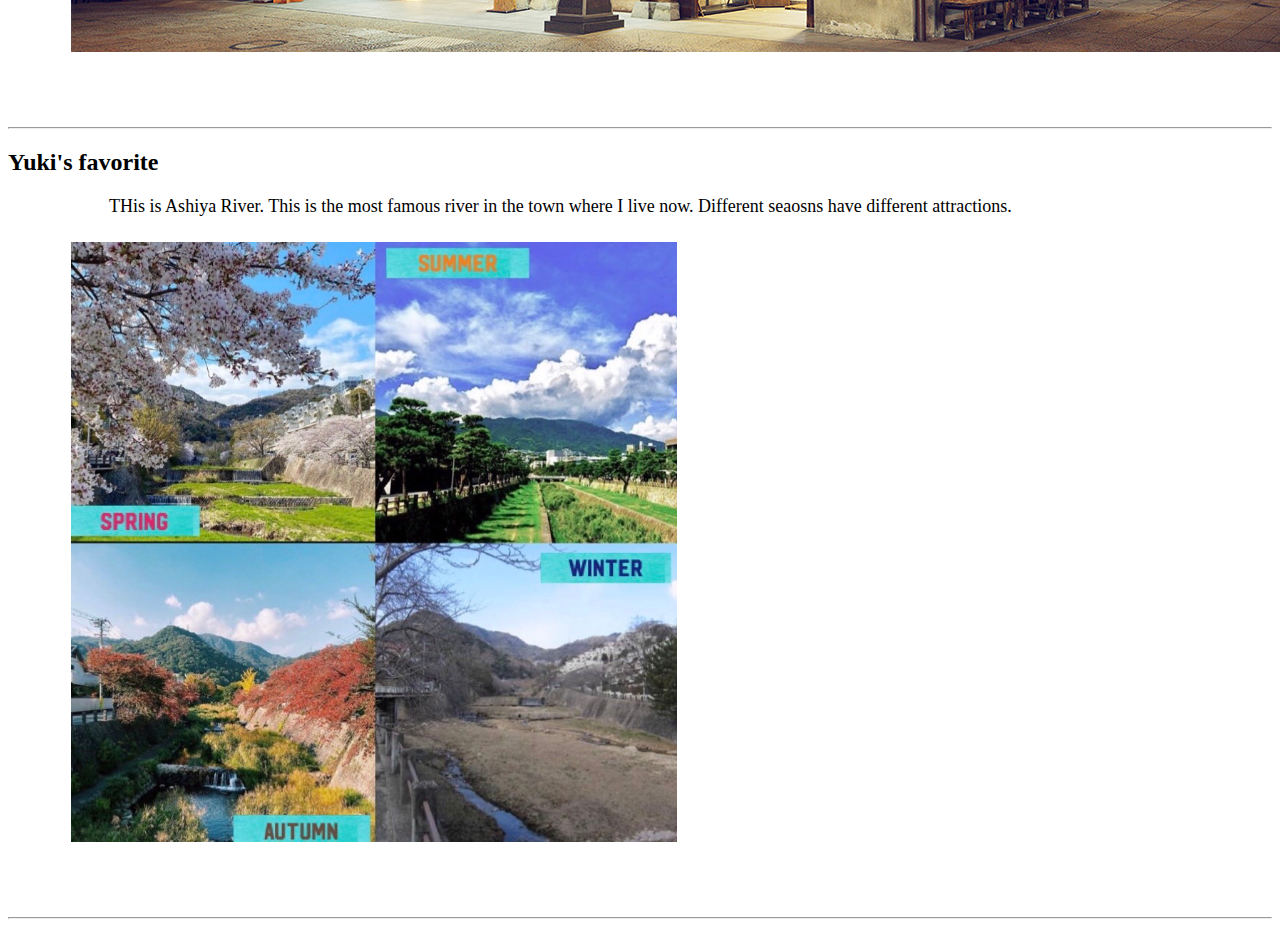
==== commit d0f588a4: "Update sendai.html" ====
--- a/sendai.html
+++ b/sendai.html
@@ -4,11 +4,11 @@
   <meta charset="UTF-8">
   <meta name="viewport" content="width=device-width, initial-scale=1.0">
   <link rel="stylesheet" type="text/css" href="sendai.css">
-  <title>Our favorite place</title>
+  <title>Recommendation for place to visit Japan</title>
 </head>
 <body>
   <h1 class="title">
-    Our favorite place in Japan
+    Recommendation for place to visit Japan
   </h1>
   <div class="picture">
     <h2>Taiga's favorite</h2>
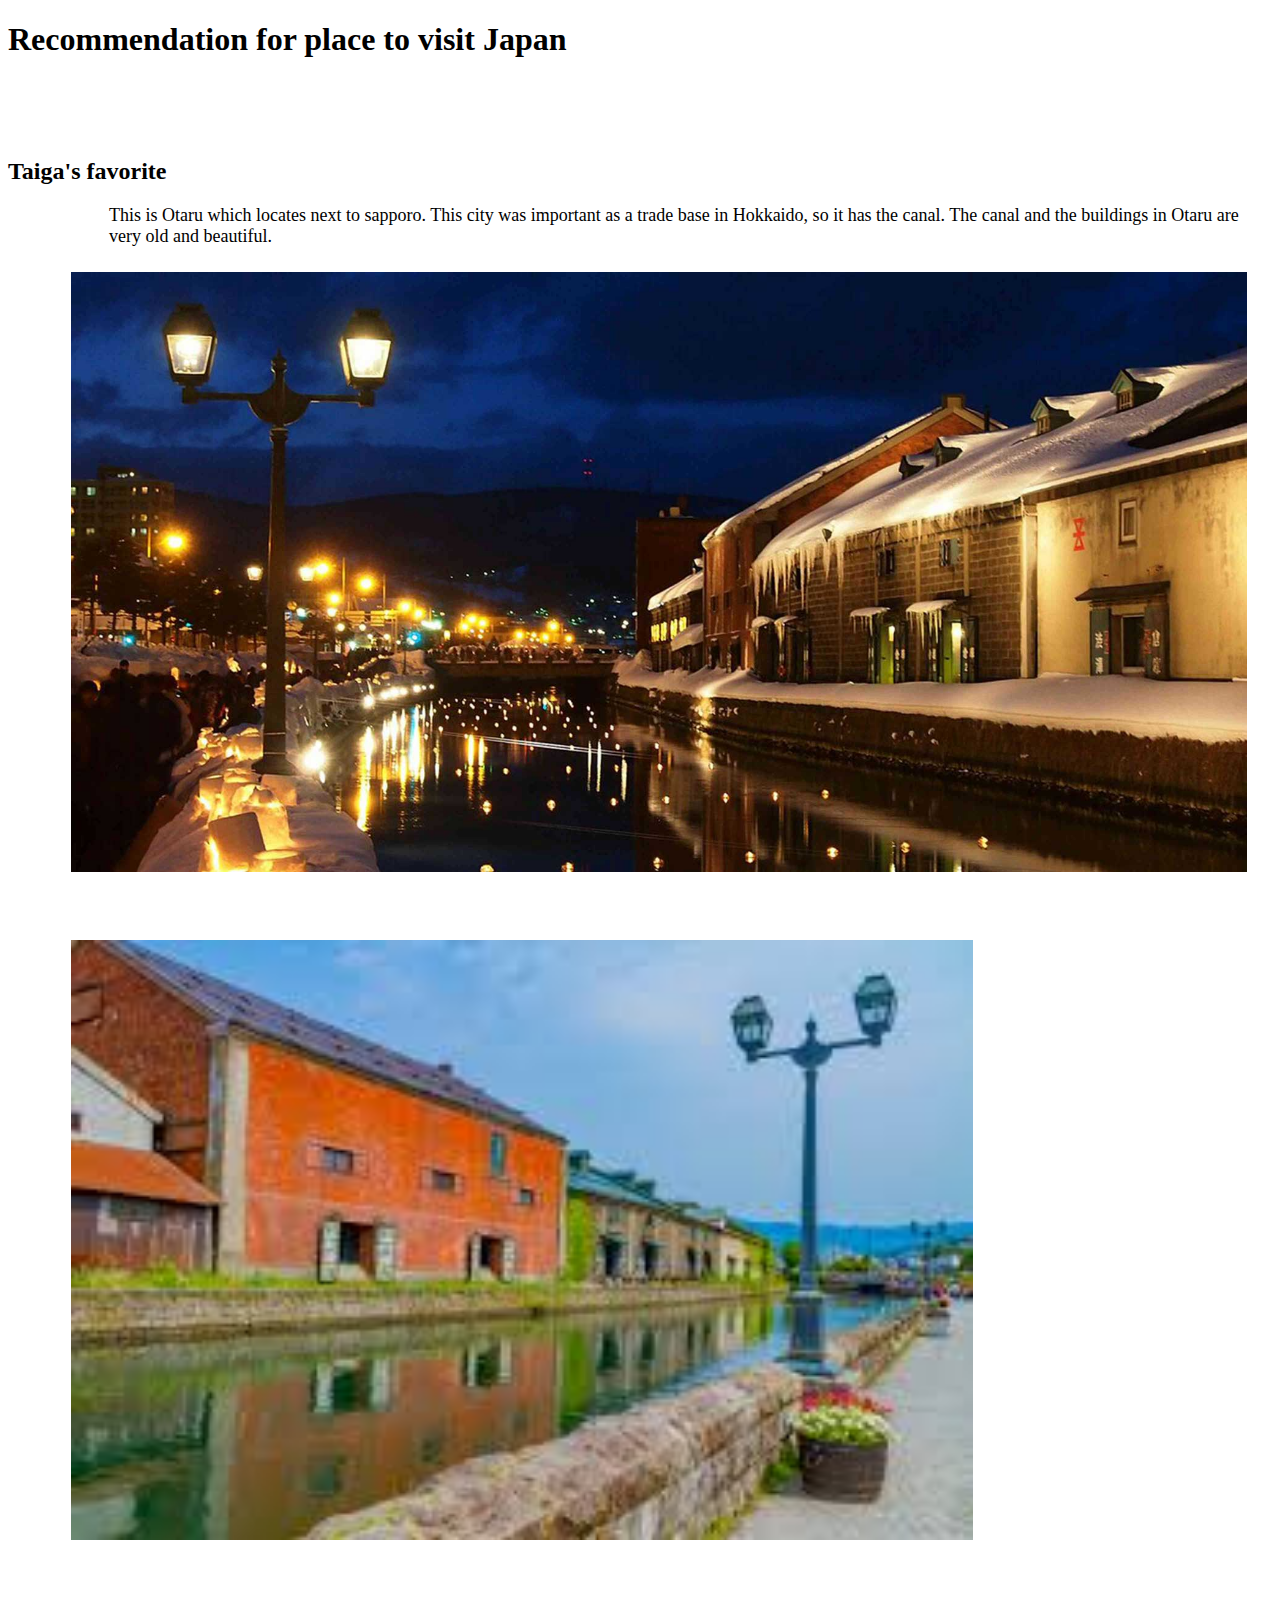
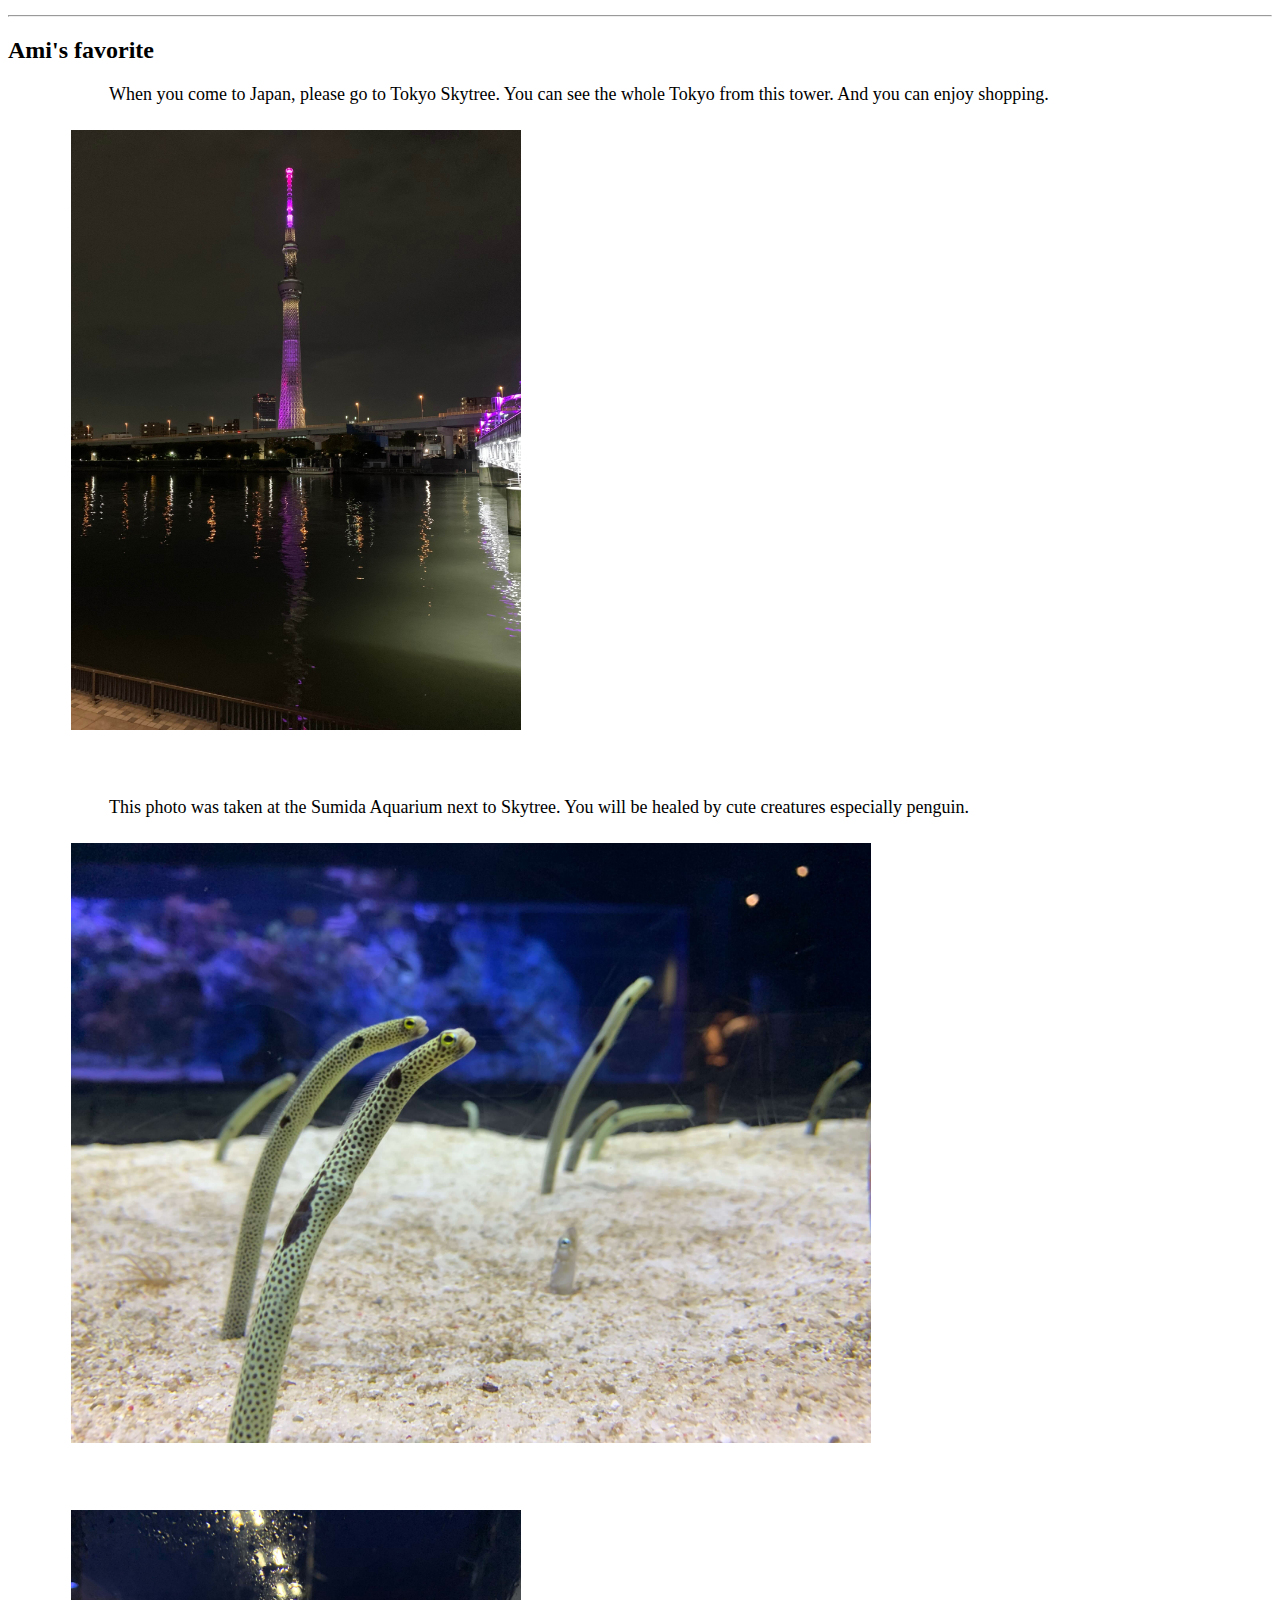
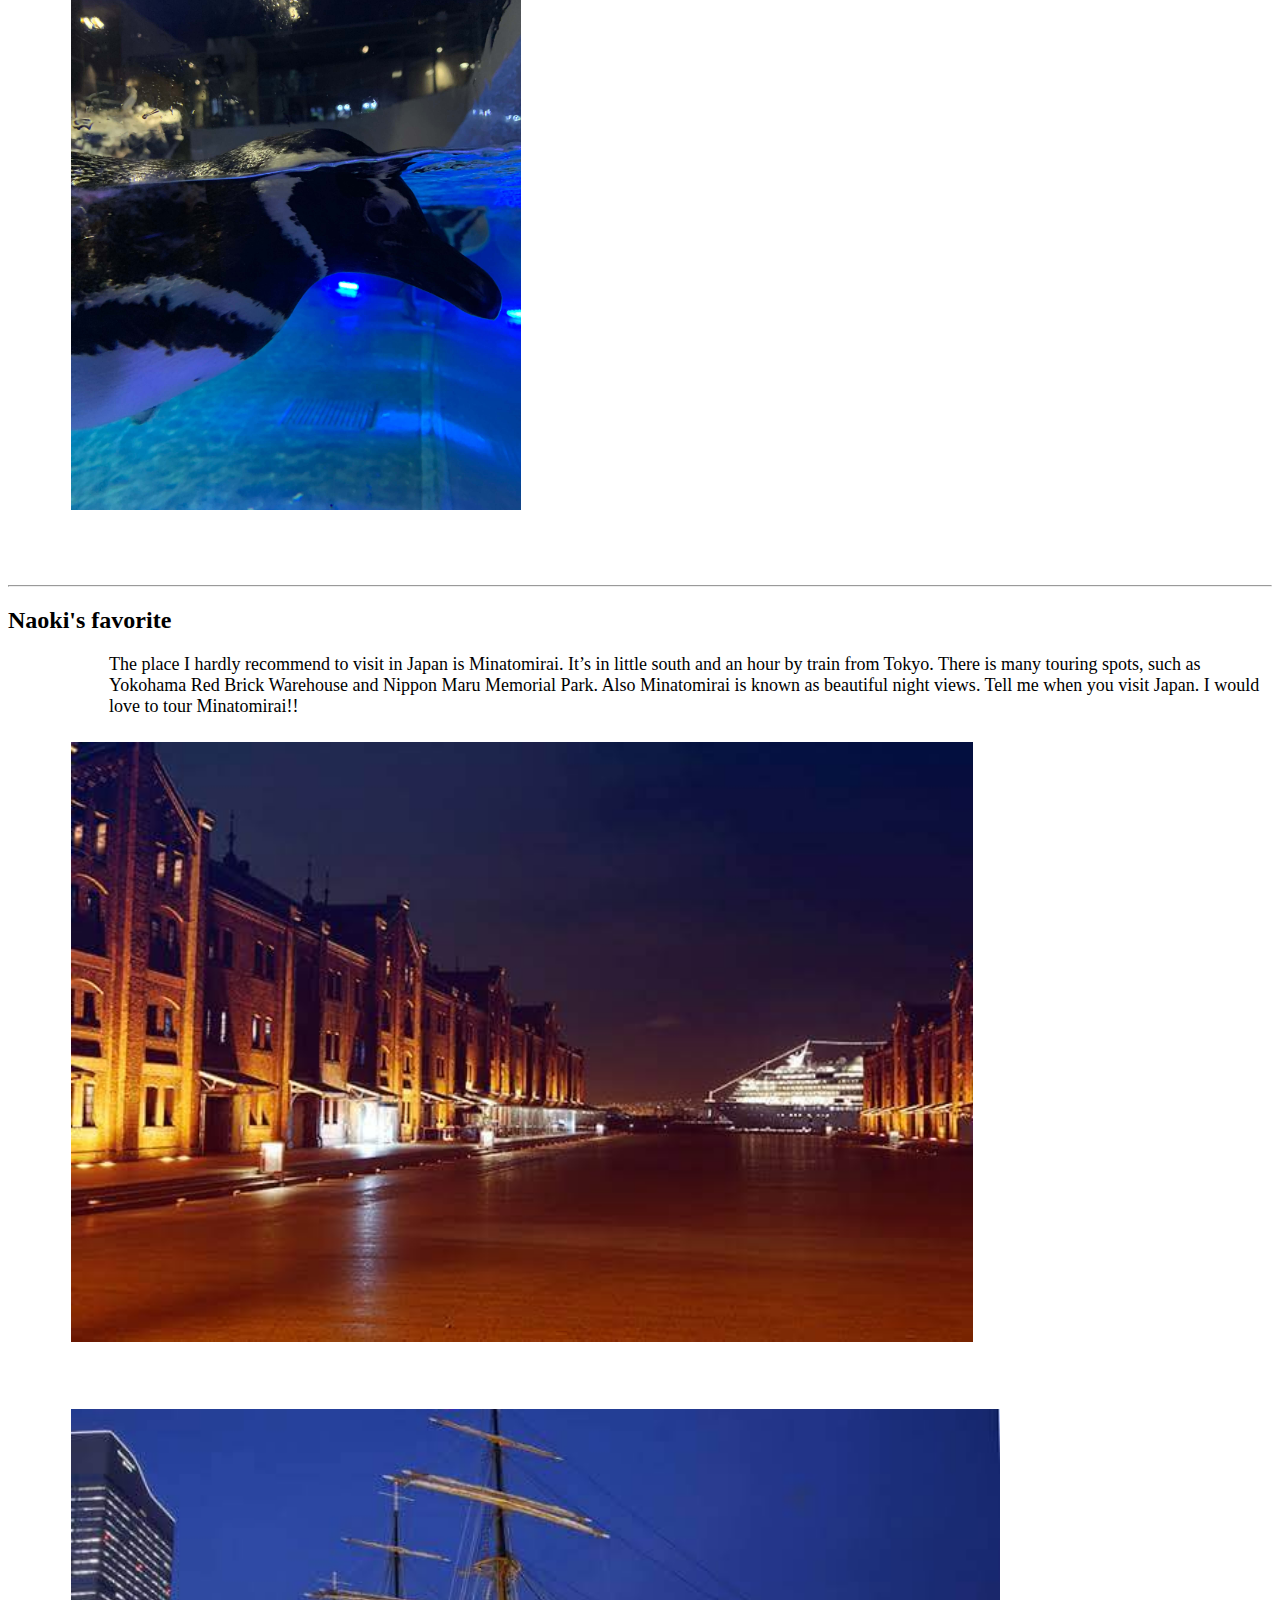
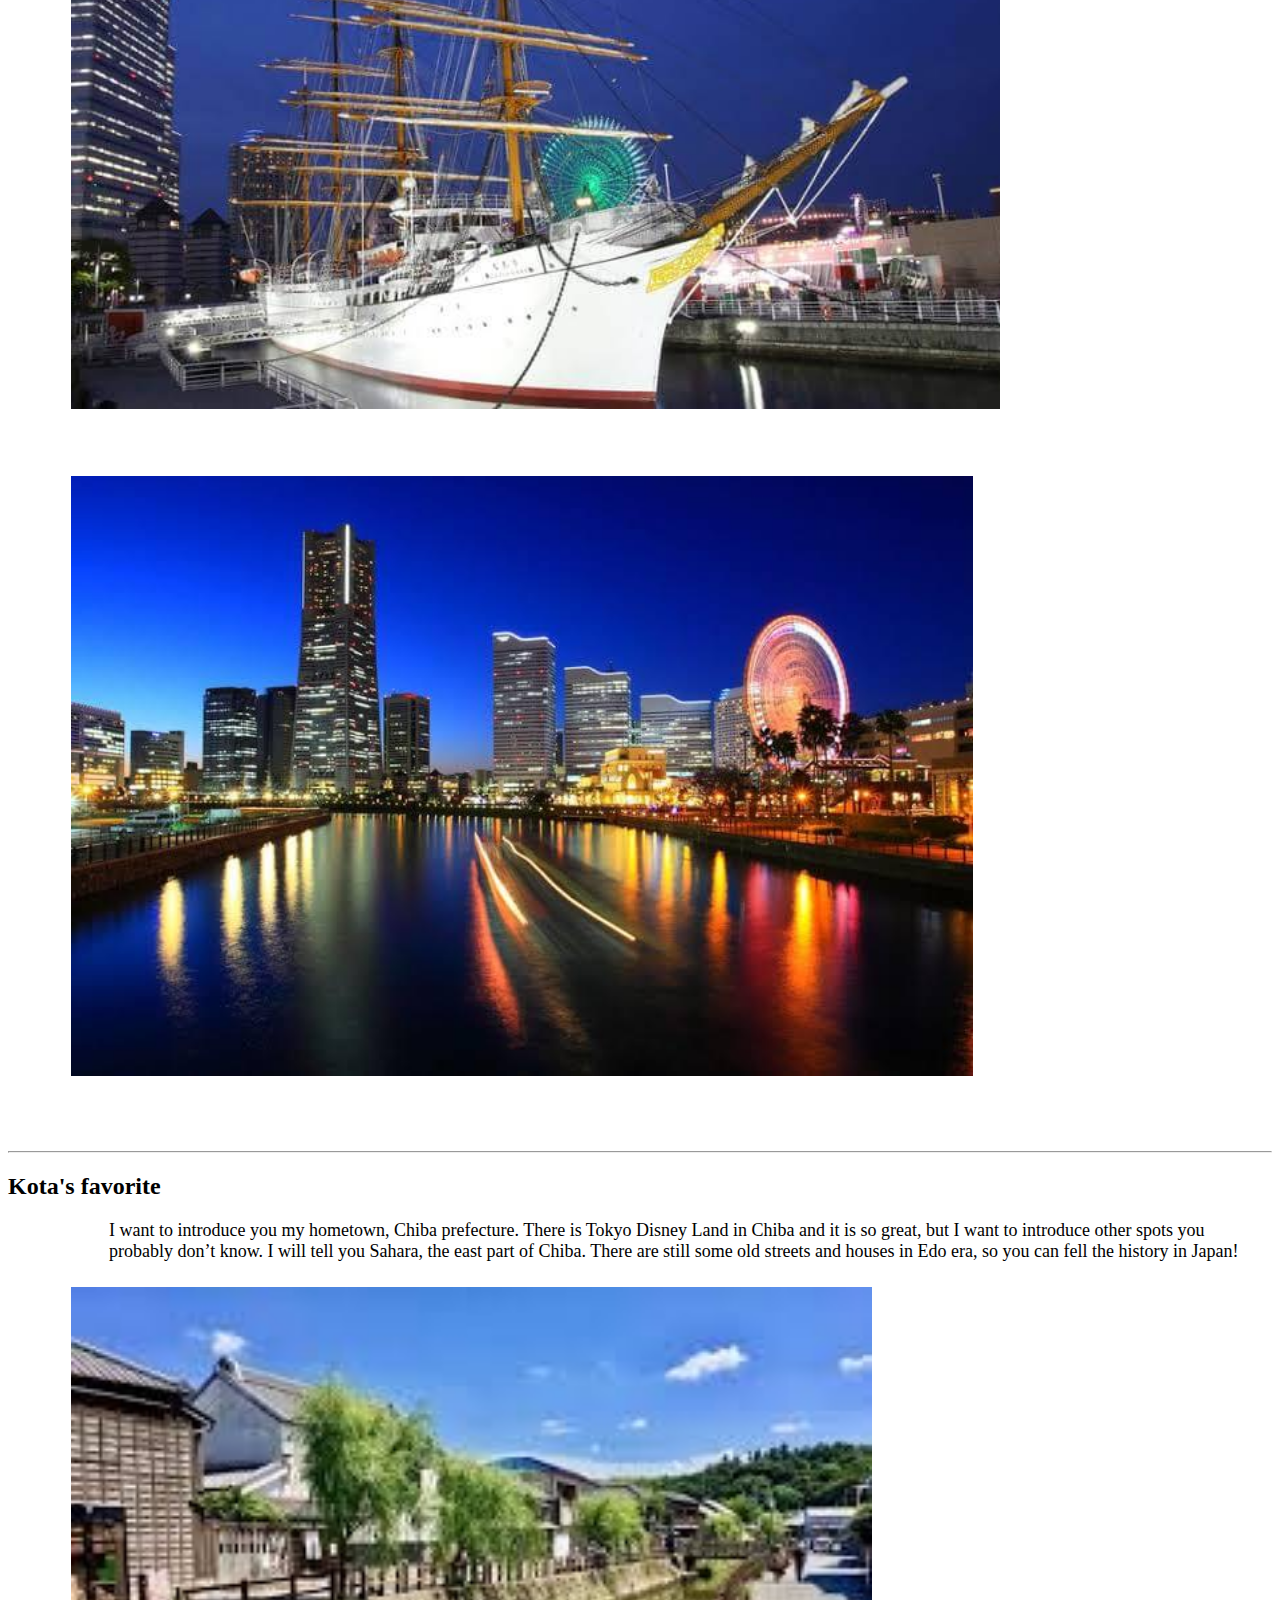
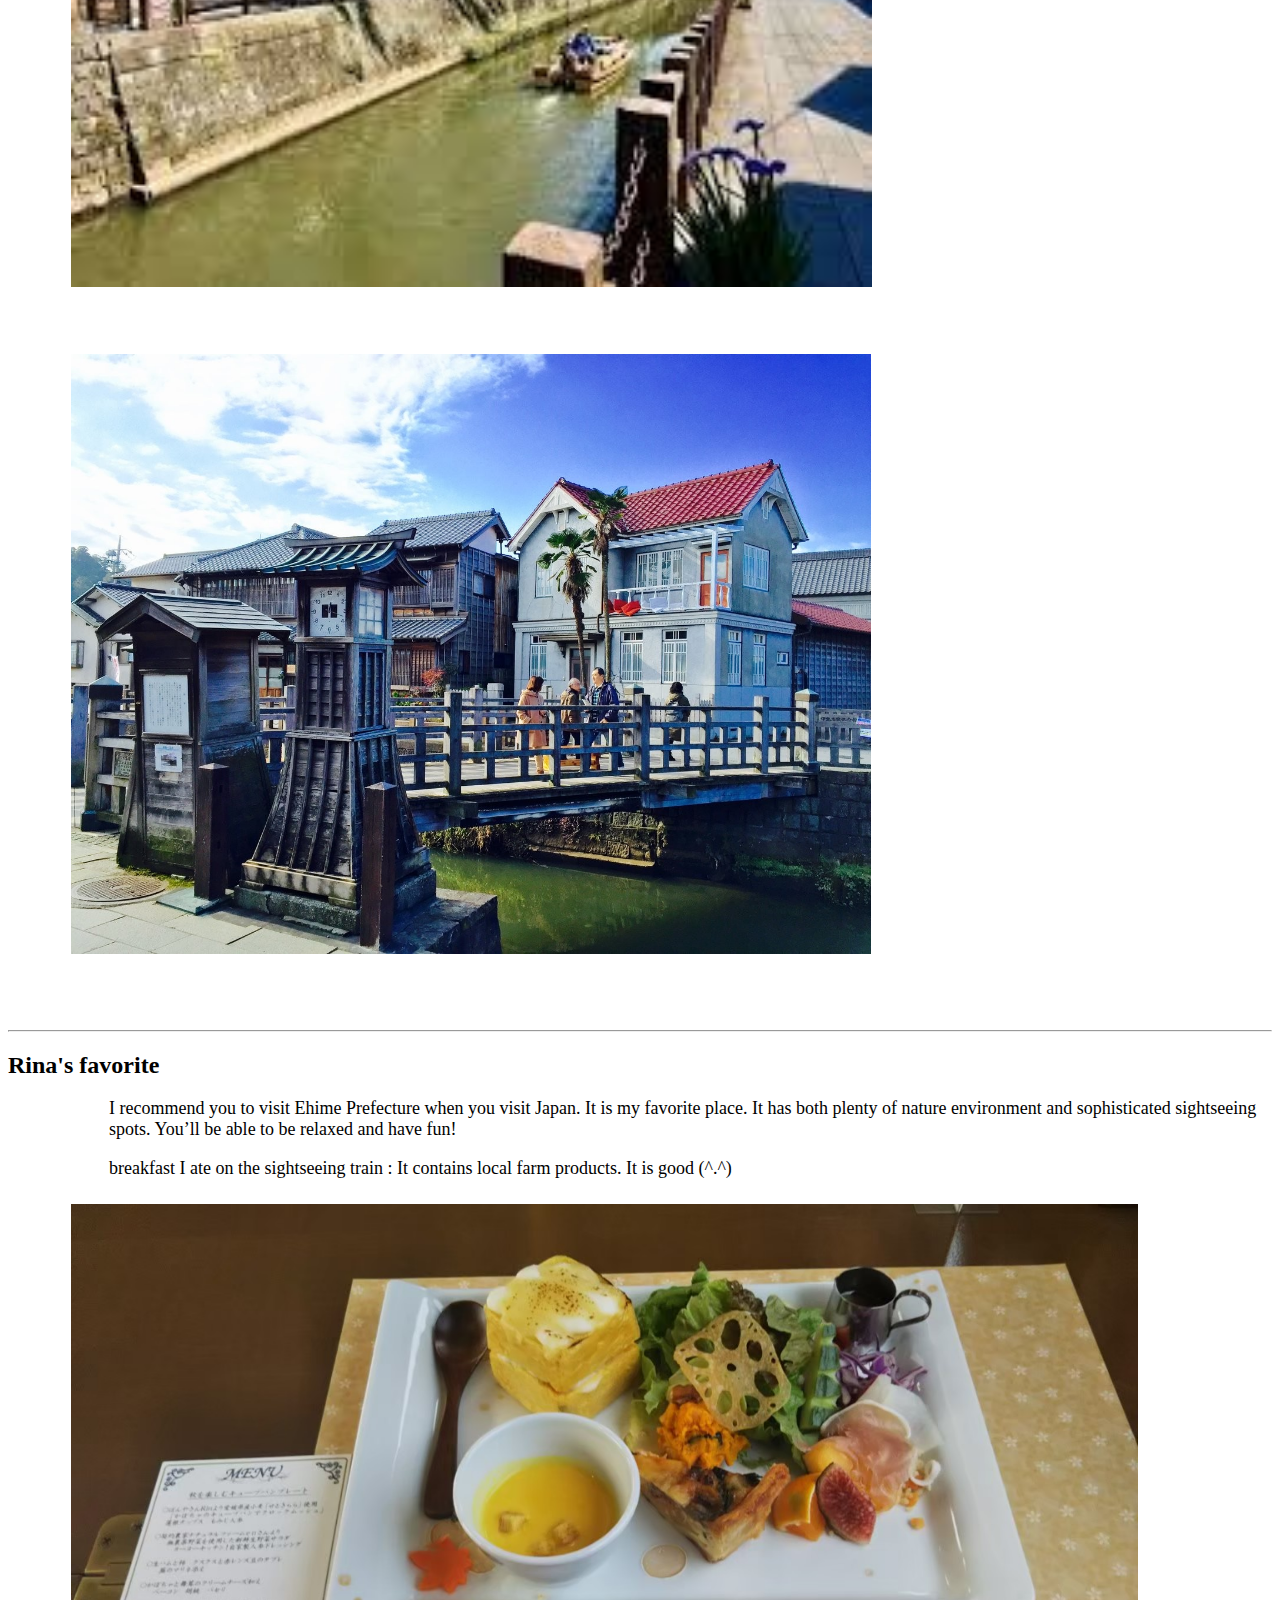
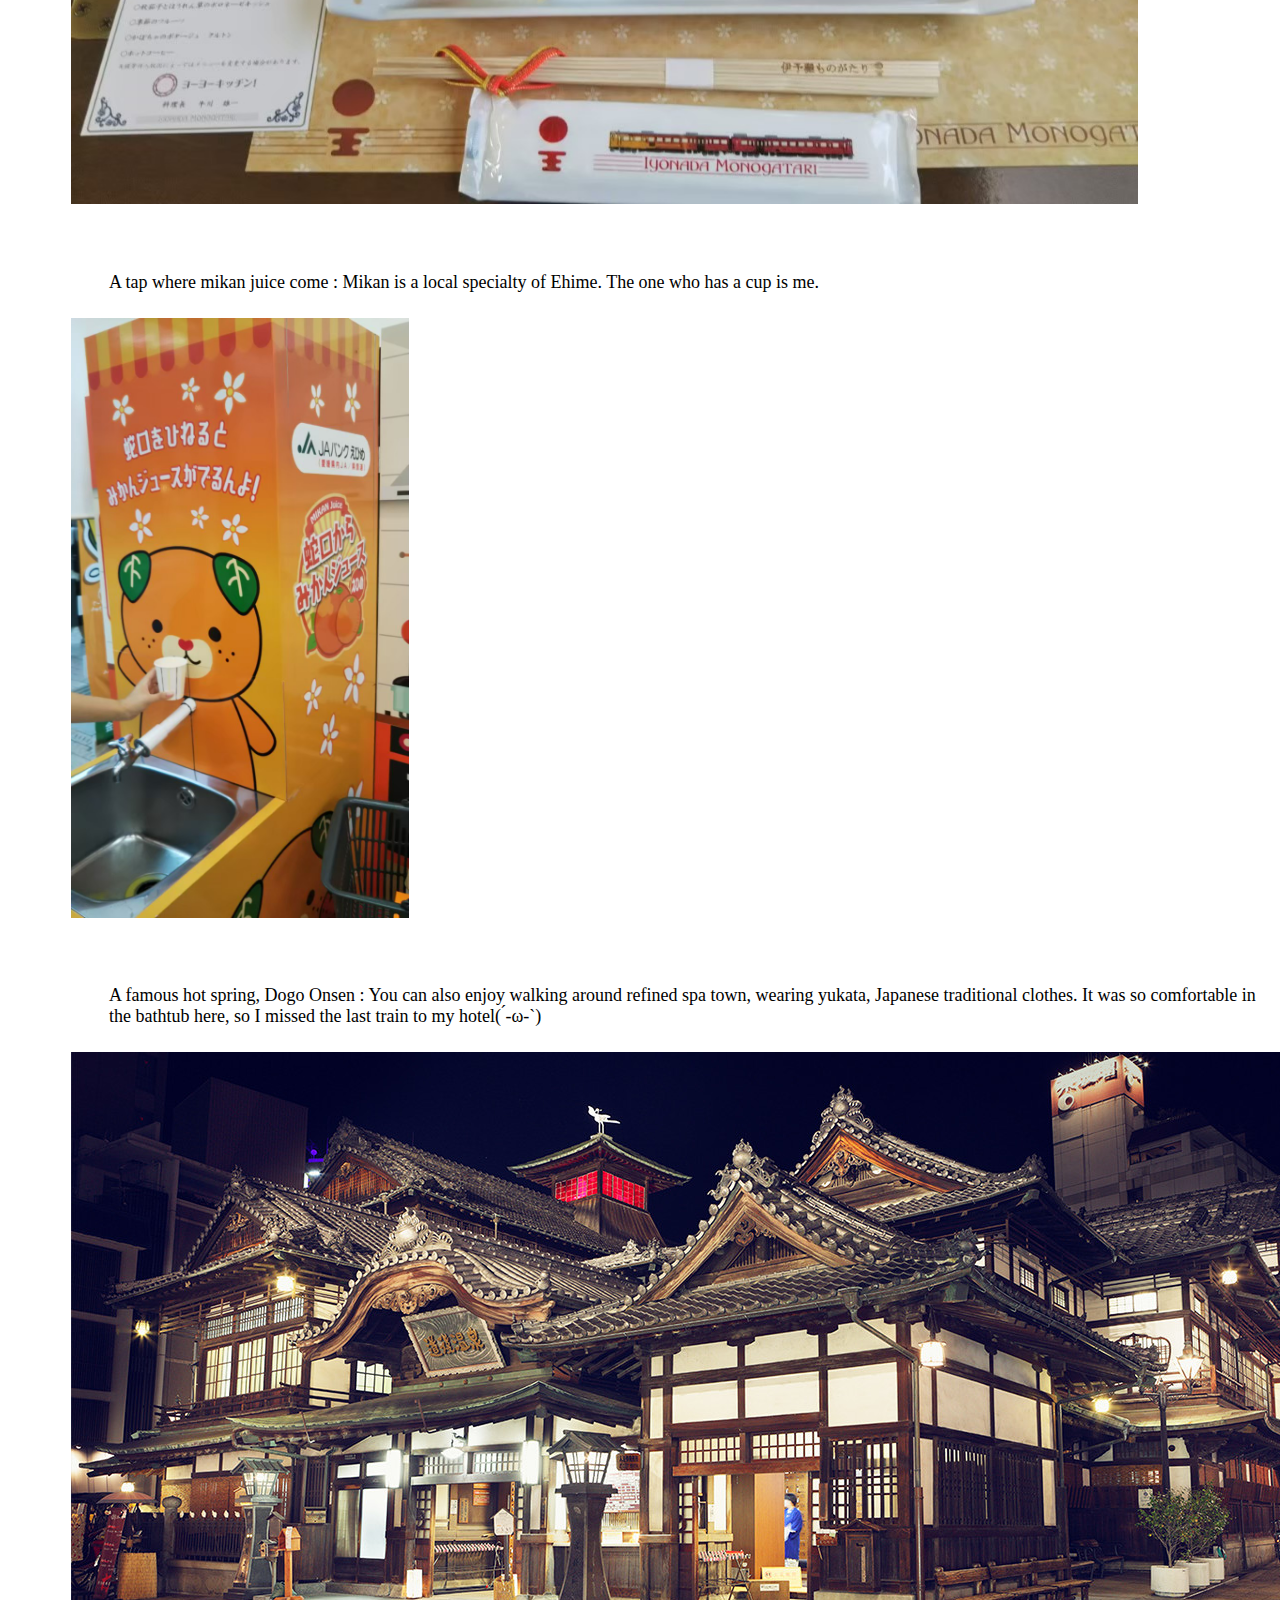
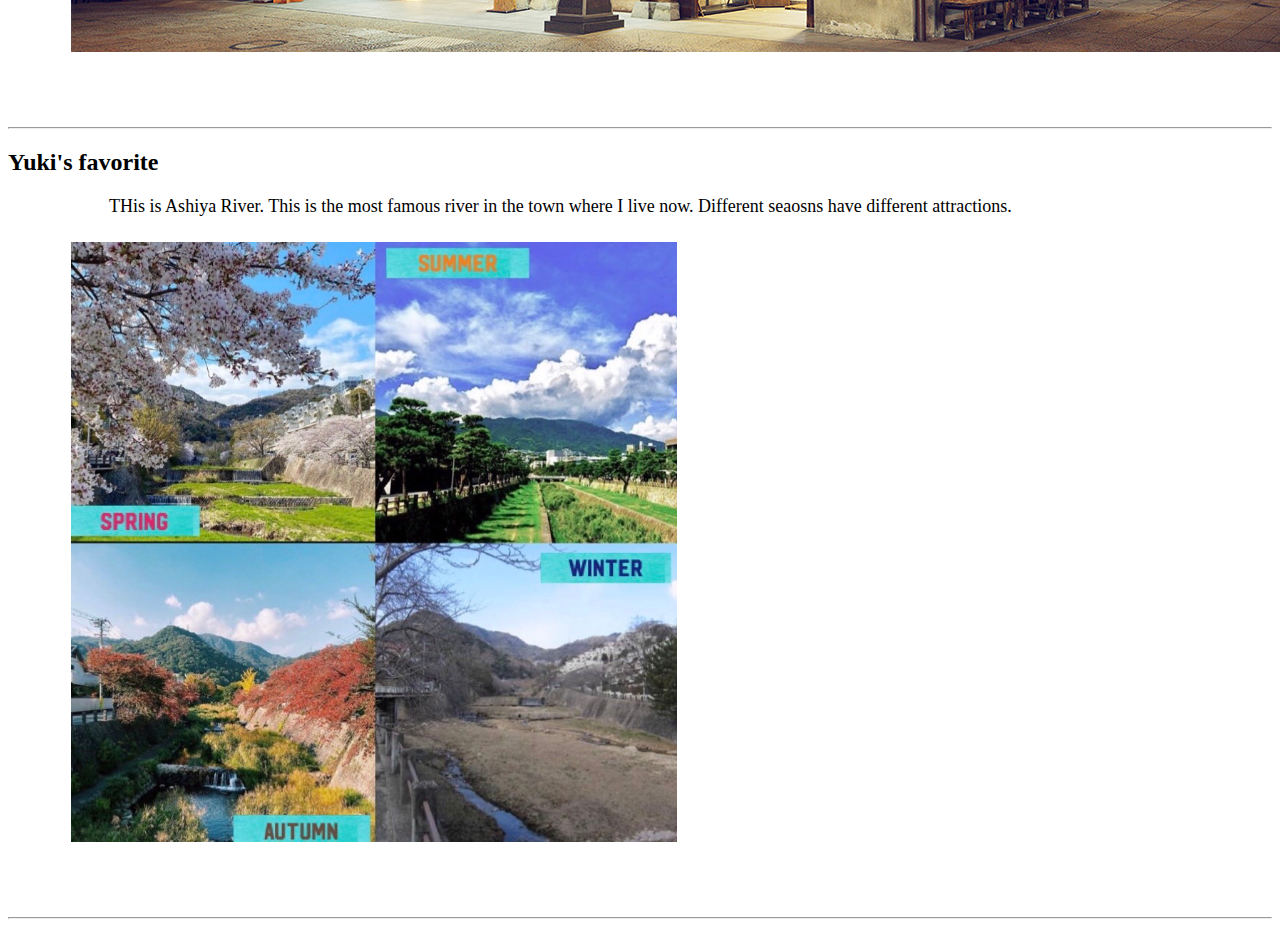
==== commit 70e07d20: "Update sendai.html" ====
--- a/sendai.html
+++ b/sendai.html
@@ -12,7 +12,7 @@
   </h1>
   <div class="picture">
     <h2>Taiga's favorite</h2>
-    <div class="explain">This is Otaru which locates next to sapporo. This city was important as a trade base in Hokkaido, so is has the canal. The canal and the buildings in Otaru is very old and veautiful.</div>
+    <div class="explain">This is Otaru which locates next to sapporo. This city was important as a trade base in Hokkaido, so it has the canal. The canal and the buildings in Otaru are very old and beautiful.</div>
     <img src="otaru.jpg">
     <img src="otaru2.jfif">
  
